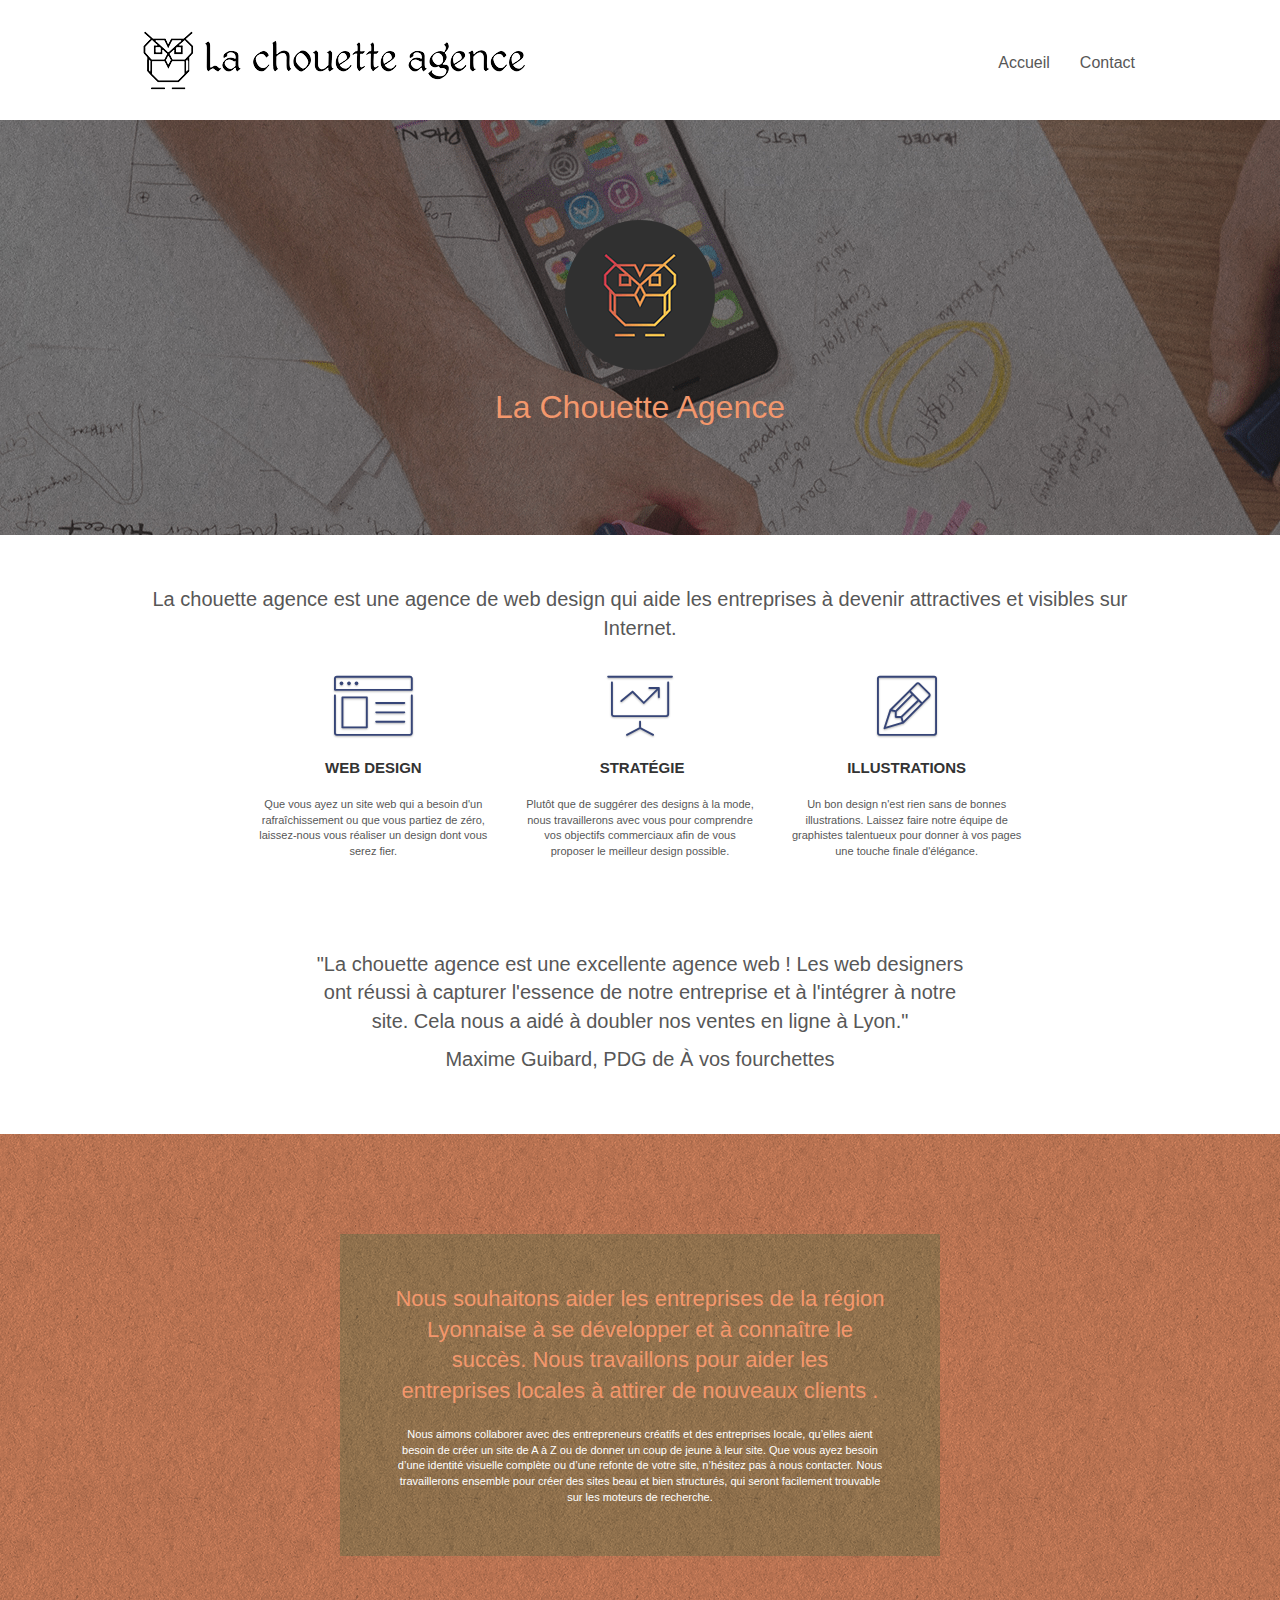
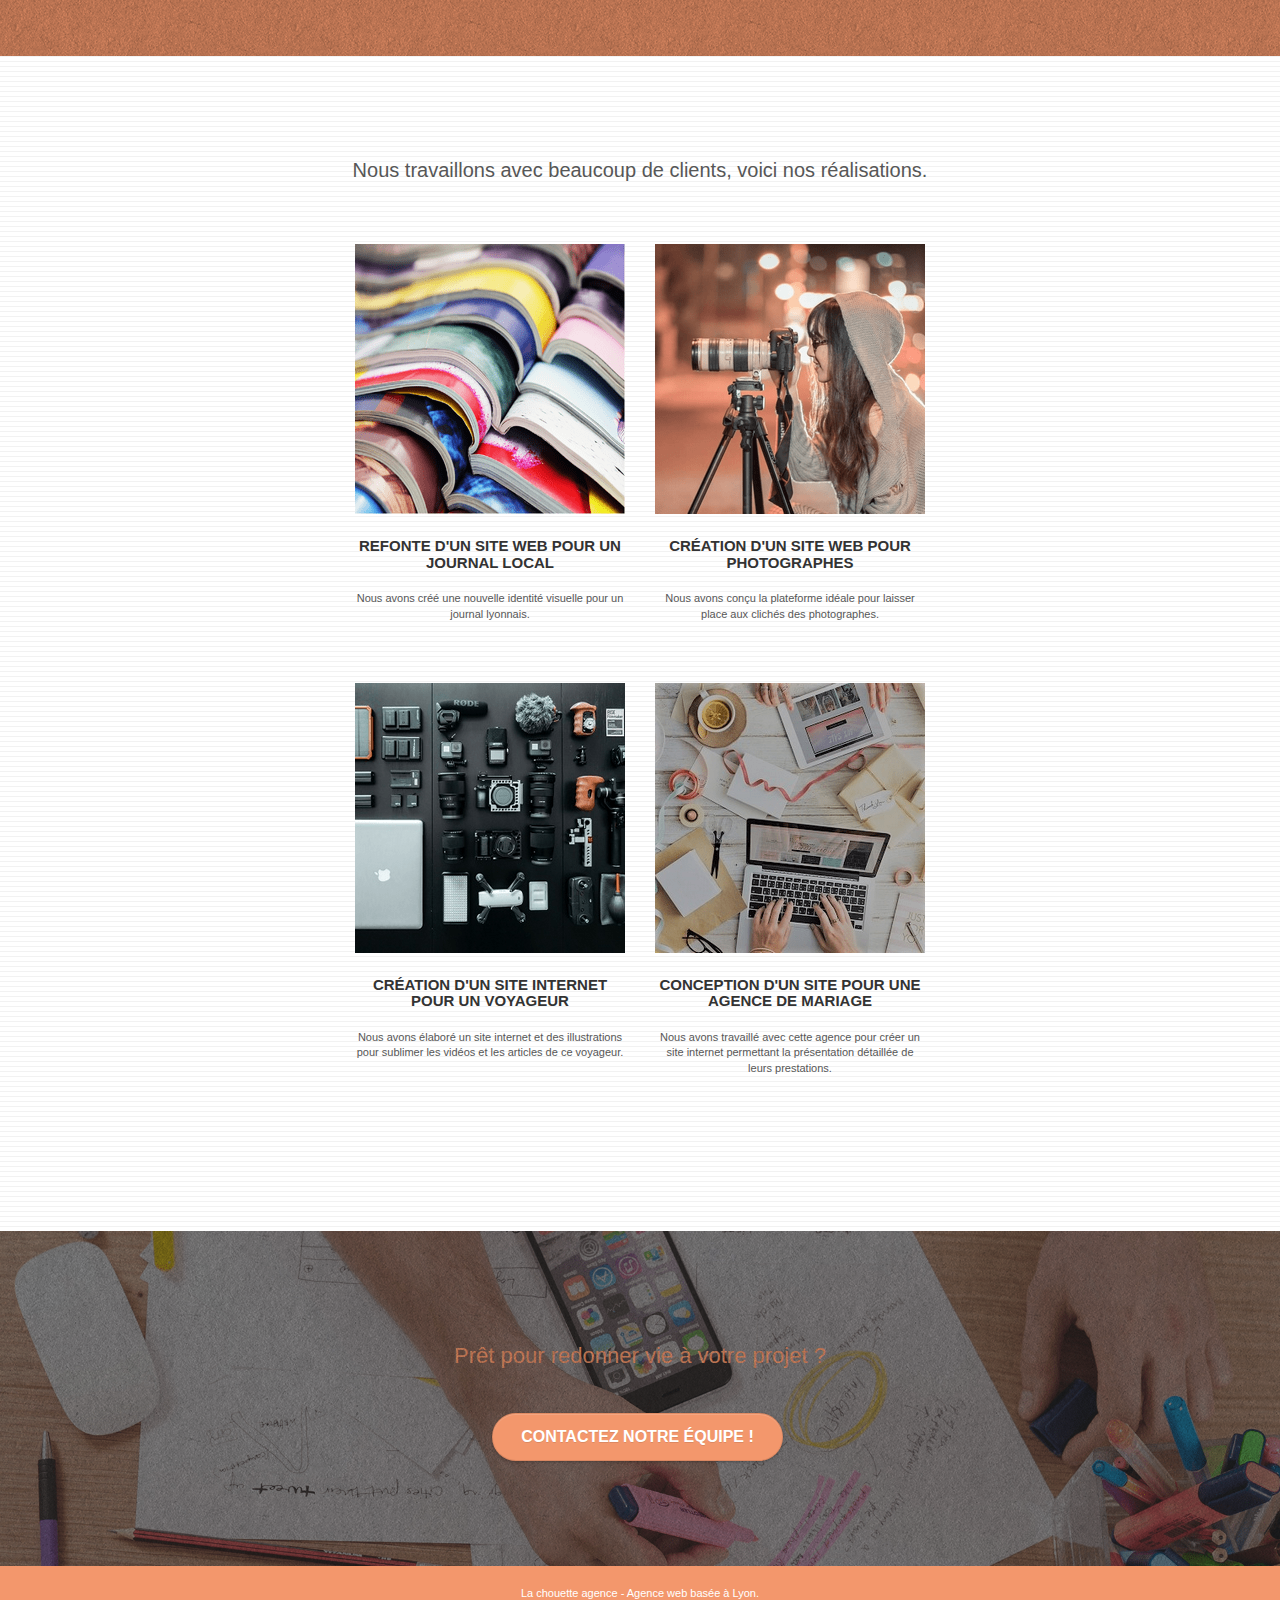
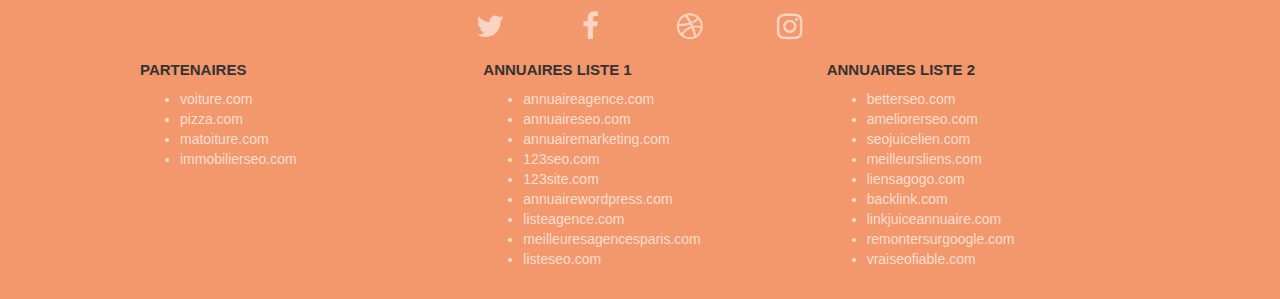
==== index.html @ 373032f4 "modif favicon" ====
<!doctype html><html lang="fr"><head><meta charset="utf-8"><meta name="keywords" content="seo, google, site web, site internet, agence design paris, agence design, agence design,agence design,agence design,agence design,agence design,agence design,agence design,agence design"><meta name="viewport" content="width=device-width, initial-scale=1.0, viewport-fit=cover"><link rel="shortcut icon" type="image/png" href="favicon-min.jpg"><meta name="google-site-verification" content="aA3aK3Xw3B_PxJoOQg15GhnROLpCyKfM3Nz5ZxmJe-w" /><meta name="robots" content="index"/><link rel="stylesheet" type="text/css" href="./css/bootstrap.css"><link rel="stylesheet" type="text/css" href="style.css"><link rel="stylesheet" type="text/css" href="./css/font-awesome.css"><link rel="stylesheet" type="text/css" href="./css/et-line.css"> <script src="./js/jquery-2.1.0.js"></script> <script src="./js/bootstrap.js"></script> <script src="./js/blocs.js"></script> <script src="./js/jquery.touchSwipe.js" defer></script> <script src="./js/gmaps.js"></script> <title>La Chouette Agence - Entreprise de Web Design à Lyon !!</title><meta name="description" content="La chouette agence est une entreprise de web design basée à Lyon qui aide les entreprises à devenir attractives et visibles sur Internet. Contactez-nous vite !!"></head><body><div class="page-container"><header class="bloc bgc-white l-bloc " id="bloc-0"><div class="container bloc-sm"> <nav class="navbar row"><div class="navbar-header"> <a class="navbar-brand" href="index.html"><img src="img/la-chouette-agence-min.png" alt="web design lyon logo agence web meilleure agence"/></a> <button id="nav-toggle" type="button" class="ui-navbar-toggle navbar-toggle" data-toggle="collapse" data-target=".navbar-1"> <span class="sr-only">Toggle navigation</span><span class="icon-bar"></span> </button></div><div class="collapse navbar-collapse navbar-1 special-dropdown-nav"><ul class="site-navigation nav navbar-nav"><li> <a href="index.html">Accueil</a></li><li> <a href="contact.html">Contact</a></li></ul></div> </nav></div> </header><section class="bloc bgc-dark-slate-blue bg-banniere d-bloc bg-t-edge bloc-bg-texture texture-paper b-parallax" id="bloc-1-hero"><div class="container bloc-lg"><div class="row tight-width-whitespace"><div class="col-sm-12"> <img src="img/logo-min.png" class="center-block image-resize-mode" alt="La chouette agence, agence web lyon, création logo lyon"/><h1 class="text-center hero-bloc-text tc-white "> La Chouette Agence</h1></div></div></div> </section><section class="bloc bgc-white l-bloc" id="bloc-2-services"><div class="container bloc-md"><div class="row"><div class="col-sm-12 text-center"><p class="description-text">La chouette agence est une agence de web design qui aide les entreprises à devenir attractives et visibles sur Internet.</p></div></div><div class="row voffset-lg med-width-whitespace"><div class="col-sm-4"><div class="text-center"> <span class="et-icon-browser sm-shadow icon-dark-slate-blue icons icon-lg"></span></div><h3 class="mg-md text-center"> Web design</h3><p class="text-center ">Que vous ayez un site web qui a besoin d'un rafraîchissement ou que vous partiez de zéro, laissez-nous vous réaliser un design dont vous serez fier.</p></div><div class="col-sm-4"><div class="text-center"> <span class="et-icon-presentation sm-shadow icon-dark-slate-blue icons icon-lg"></span></div><h3 class="mg-md text-center"> &nbsp;Stratégie</h3><p class="text-center "> Plutôt que de suggérer des designs à la mode, nous travaillerons avec vous pour comprendre vos objectifs commerciaux afin de vous proposer le meilleur design possible.<br></p></div><div class="col-sm-4"><div class="text-center"> <span class="et-icon-edit sm-shadow icon-dark-slate-blue icons icon-lg"></span></div><h3 class="mg-md text-center"> Illustrations</h3><p class="text-center "> Un bon design n'est rien sans de bonnes illustrations. Laissez faire notre équipe de graphistes talentueux pour donner à vos pages une touche finale d'élégance.</p></div></div> <aside class="row voffset-lg voffset"><div class="col-xs-12 col-md-8 col-md-offset-2 text-center"><p class="description-text">"La chouette agence est une excellente agence web ! Les web designers ont réussi à capturer l'essence de notre entreprise et à l'intégrer à notre site. Cela nous a aidé à doubler nos ventes en ligne à Lyon."</p><p class="description-text">Maxime Guibard, PDG de À vos fourchettes</p></div> </aside></div> </section><article class="bloc tc-white bgc-atomic-tangerine bg-presentation d-bloc bloc-bg-texture texture-paper b-parallax" id="bloc-3-what-i-do"><div class="container bloc-lg"><div class="row tight-width-whitespace black-background"><div class="col-sm-12"><h2 class="mg-md text-center tc-white">Nous souhaitons aider les entreprises de la région Lyonnaise à se développer et à connaître le succès. Nous travaillons pour aider les entreprises locales à attirer de nouveaux clients .<br></h2><p class="text-center white">Nous aimons collaborer avec des entrepreneurs créatifs et des entreprises locale, qu’elles aient besoin de créer un site de A à Z ou de donner un coup de jeune à leur site. Que vous ayez besoin d’une identité visuelle complète ou d’une refonte de votre site, n’hésitez pas à nous contacter. Nous travaillerons ensemble pour créer des sites beau et bien structurés, qui seront facilement trouvable sur les moteurs de recherche.</p></div></div></div> </article><section class="bloc bgc-white bg-lines-h2-bg bg-repeat l-bloc" id="bloc-4-portfolio"><div class="container bloc-lg"><div class="row"><div class="col-sm-12 text-center"><p class="description-text">Nous travaillons avec beaucoup de clients, voici nos réalisations.</p></div></div><div class="row tight-width-whitespace portfolio-row"><div class="col-sm-6"> <a href="#" data-lightbox="img/photo1-min.png" data-gallery-id="gallery-1" data-caption="Refonte d'un site web pour un journal local" data-frame="snapshot-lb"><img src="img/photo1-min.png" alt="paris web design logo agence web meilleure agence et refonte site web journal" class="img-responsive portfolio-thumb" /></a><h3 class="mg-md text-center">Refonte d'un site web pour un journal local</h3><p class="text-center">Nous avons créé une nouvelle identité visuelle pour un journal lyonnais.</p></div><div class="col-sm-6"> <a href="#" data-lightbox="img/photo2-min.png" data-gallery-id="gallery-1" data-caption="Création d'un site web pour photographes" data-frame="snapshot-lb"><img src="img/photo2-min.png" class="img-responsive portfolio-thumb" alt="paris web design logo agence web meilleure agence, Création d'un site web pour photographes" /></a><h3 class="mg-md text-center">Création d'un site web pour photographes</h3><p class="text-center">Nous avons conçu la plateforme idéale pour laisser place aux clichés des photographes.</p></div></div><div class="row tight-width-whitespace portfolio-row"><div class="col-sm-6"> <a href="#" data-lightbox="img/photo3-min.png" data-gallery-id="gallery-1" data-caption="Création d'un site internet pour un voyageur" data-frame="snapshot-lb"><img src="img/photo3-min.png" class="img-responsive portfolio-thumb" alt="paris web design logo agence web meilleure agence, Création d'un site web pour voyageur"/></a><h3 class="mg-md text-center">Création d'un site internet pour un voyageur</h3><p class="text-center">Nous avons élaboré un site internet et des illustrations pour sublimer les vidéos et les articles de ce voyageur.</p></div><div class="col-sm-6"> <a href="#" data-lightbox="img/photo4-min.png" data-gallery-id="gallery-1" data-caption="Conception d'un site pour une agence de mariage" data-frame="snapshot-lb"><img src="img/photo4-min.png" class="img-responsive portfolio-thumb" alt="paris web design logo agence web meilleure agence, Création d'un site web pour agence de mariage" /></a><h3 class="mg-md text-center">Conception d'un site pour une agence de mariage</h3><p class="text-center">Nous avons travaillé avec cette agence pour créer un site internet permettant la présentation détaillée de leurs prestations.</p></div></div></div> </section><section class="bloc bgc-dark-slate-blue bg-banniere d-bloc bloc-bg-texture texture-paper" id="bloc-5-cta"><div class="container bloc-lg"><div class="row"><h2 class="mg-md text-center tc-white">Prêt pour redonner vie à votre projet ?</h2><div class="col-sm-12 text-center"> <a href="contact.html" class="btn btn-atomic-tangerine btn-clean btn-rd btn-lg cta-hero">Contactez notre équipe !</a></div></div></div> </section><footer class="bloc bgc-atomic-tangerine d-bloc" id="bloc-8"><div class="container bloc-sm"><div class="row"><div class="col-sm-12"><p class="text-center white">La chouette agence - Agence web basée à Lyon.</p><div class="row row-no-gutters social"><div class="col-sm-3"><div class="text-center"> <a class="social" href="https://www.twitter.com/"><span class="fa fa-twitter icon-md"></span></a></div></div><div class="col-sm-3"><div class="text-center"> <a class="social" href="https://www.facebook.com/"><span class="fa fa-facebook icon-md"></span></a></div></div><div class="col-sm-3"><div class="text-center"> <a class="social" href="https://dribbble.com/"><span class="fa fa-dribbble icon-md"></span></a></div></div><div class="col-sm-3"><div class="text-center"> <a class="social" href="https://instagram.com/"><span class="fa fa-instagram icon-md"></span></a></div></div></div><div class="row"><div class="col-sm-4"><h3>Partenaires</h3><ul><li>voiture.com</li><li>pizza.com</li><li>matoiture.com</li><li>immobilierseo.com</li></ul></div><div class="col-sm-4"><h3>Annuaires liste 1</h3><ul><li>annuaireagence.com</li><li>annuaireseo.com</li><li>annuairemarketing.com</li><li>123seo.com</li><li>123site.com</li><li>annuairewordpress.com</li><li>listeagence.com</li><li>meilleuresagencesparis.com</li><li>listeseo.com</li></ul></div><div class="col-sm-4"><h3>Annuaires liste 2</h3><ul><li>betterseo.com</li><li>ameliorerseo.com</li><li>seojuicelien.com</li><li>meilleursliens.com</li><li>liensagogo.com</li><li>backlink.com</li><li>linkjuiceannuaire.com</li><li>remontersurgoogle.com</li><li>vraiseofiable.com</li></ul></div></div></div></div></div> </footer></div></body></html>
---- style.css ----
body{margin:0;padding:0;background:#fff;overflow-x:hidden;-webkit-font-smoothing:antialiased;-moz-osx-font-smoothing:grayscale}a,button{transition:all .3s ease-in-out;outline:0!important}.description-text{font-size:2rem}a:hover{text-decoration:none;cursor:pointer}#page-loading-blocs-notifaction{position:fixed;top:0;bottom:0;width:100%;z-index:100000;background:#fff url(img/pageload-spinner.gif) no-repeat center center}.bloc{width:100%;clear:both;background:50% 50% no-repeat;padding:0 50px;-webkit-background-size:cover;-moz-background-size:cover;-o-background-size:cover;background-size:cover;position:relative}.bloc .container{padding-left:0;padding-right:0}.bloc-lg{padding:100px 50px}.bloc-md{padding:50px}.bloc-sm{padding:20px 50px}.bg-b-edge,.bg-bl-edge,.bg-br-edge,.bg-center,.bg-l-edge,.bg-r-edge,.bg-repeat,.bg-t-edge,.bg-tl-edge,.bg-tr-edge{-webkit-background-size:auto!important;-moz-background-size:auto!important;-o-background-size:auto!important;background-size:auto!important}.bg-repeat{background:repeat}.bg-t-edge{background:top no-repeat}.bloc-bg-texture::before{content:"";background-size:2px 2px;position:absolute;top:0;bottom:0;left:0;right:0}.texture-paper::before{background:url(img/texture-paper-min.png);background-size:280px 280px}.b-parallax{background-attachment:fixed}.d-bloc{color:rgba(255,255,255,.7)}.d-bloc button:hover{color:rgba(255,255,255,.9)}.d-bloc .icon-round,.d-bloc .icon-rounded,.d-bloc .icon-semi-rounded-a,.d-bloc .icon-semi-rounded-b,.d-bloc .icon-square{border-color:rgba(255,255,255,.9)}.d-bloc .divider-h span{border-color:rgba(255,255,255,.2)}.d-bloc .a-btn,.d-bloc .navbar a,.d-bloc .navbar-brand,.d-bloc a .icon-lg,.d-bloc a .icon-md,.d-bloc a .icon-sm,.d-bloc a .icon-xl,.d-bloc h1 a,.d-bloc h2 a,.d-bloc h3 a,.d-bloc h4 a,.d-bloc h5 a,.d-bloc h6 a,.d-bloc p a{color:rgba(255,255,255,.6)}.d-bloc .a-btn:hover,.d-bloc .navbar a:hover,.d-bloc .navbar-brand:hover,.d-bloc a:hover .icon-lg,.d-bloc a:hover .icon-md,.d-bloc a:hover .icon-sm,.d-bloc a:hover .icon-xl,.d-bloc h1 a:hover,.d-bloc h2 a:hover,.d-bloc h3 a:hover,.d-bloc h4 a:hover,.d-bloc h5 a:hover,.d-bloc h6 a:hover,.d-bloc p a:hover{color:#fff}.d-bloc .navbar-toggle .icon-bar{background:#fff}.d-bloc .btn-wire,.d-bloc .btn-wire:hover{color:#fff;border-color:#fff}.d-bloc .panel{color:rgba(0,0,0,.5)}.d-bloc .panel button:hover{color:rgba(0,0,0,.7)}.d-bloc .panel icon{border-color:rgba(0,0,0,.7)}.d-bloc .panel .divider-h span{border-color:rgba(0,0,0,.1)}.d-bloc .panel .a-btn{color:rgba(0,0,0,.6)}.d-bloc .panel .a-btn:hover{color:#000}.d-bloc .panel .btn-wire,.d-bloc .panel .btn-wire:hover{color:rgba(0,0,0,.7);border-color:rgba(0,0,0,.3)}.d-bloc .panel,.l-bloc{color:rgba(0,0,0,.5)}.d-bloc .panel button:hover,.l-bloc button:hover{color:rgba(0,0,0,.7)}.l-bloc .icon-round,.l-bloc .icon-rounded,.l-bloc .icon-semi-rounded-a,.l-bloc .icon-semi-rounded-b,.l-bloc .icon-square{border-color:rgba(0,0,0,.7)}.d-bloc .panel .divider-h span,.l-bloc .divider-h span{border-color:rgba(0,0,0,.1)}.d-bloc .panel .a-btn,.l-bloc .a-btn,.l-bloc .navbar a,.l-bloc .navbar-brand,.l-bloc a .icon-lg,.l-bloc a .icon-md,.l-bloc a .icon-sm,.l-bloc a .icon-xl,.l-bloc h1 a,.l-bloc h2 a,.l-bloc h3 a,.l-bloc h4 a,.l-bloc h5 a,.l-bloc h6 a,.l-bloc p a{color:rgba(0,0,0,.6)}.d-bloc .panel .a-btn:hover,.l-bloc .a-btn:hover,.l-bloc .navbar a:hover,.l-bloc .navbar-brand:hover,.l-bloc a:hover .icon-lg,.l-bloc a:hover .icon-md,.l-bloc a:hover .icon-sm,.l-bloc a:hover .icon-xl,.l-bloc h1 a:hover,.l-bloc h2 a:hover,.l-bloc h3 a:hover,.l-bloc h4 a:hover,.l-bloc h5 a:hover,.l-bloc h6 a:hover,.l-bloc p a:hover{color:#000}.l-bloc .navbar-toggle .icon-bar{color:rgba(0,0,0,.6)}.d-bloc .panel .btn-wire,.d-bloc .panel .btn-wire:hover,.l-bloc .btn-wire,.l-bloc .btn-wire:hover{color:rgba(0,0,0,.7);border-color:rgba(0,0,0,.3)}.voffset{margin-top:30px}.voffset-lg{margin-top:80px}.row-no-gutters{margin-right:0;margin-left:0}.row.row-no-gutters>[class*=" col-"],.row.row-no-gutters>[class^=col-]{padding-right:0;padding-left:0}#bloc-1-hero h1{font-size:32px}.navbar{margin-bottom:0;z-index:1}.navbar-brand{height:auto;padding:3px 15px;font-size:25px;font-weight:400;font-weight:600;line-height:44px}.navbar-brand img{max-height:200px;margin:0 5px 0 0;display:inline}.navbar-brand img[src$=svg]{min-width:100px}.nav-center .navbar-brand img{margin:0}.navbar .nav{padding-top:2px;margin-right:-16px;float:right;z-index:1}.nav>li{float:left;margin-top:4px;font-size:16px}.navbar-nav .open .dropdown-menu>li>a{text-align:inherit}.nav>li a:focus,.nav>li a:hover{background:0 0}.navbar-toggle{margin:10px 10px 0 0;border:0}.navbar-toggle:hover{background:0 0!important}.navbar-toggle .icon-bar{background-color:rgba(0,0,0,.5);width:26px}.nav-invert .navbar .nav{float:left}.nav-invert .navbar-brand,.nav-invert .navbar-header{float:right;position:relative;z-index:2}@media (min-width:768px){.site-navigation{position:absolute;top:50%;right:20px;transform:translate(0,-50%);-webkit-transform:translateY(-50%)}.nav>li .dropdown-menu a,.nav>li .dropdown-menu a:hover{color:#484848}.nav-invert .site-navigation{left:0;right:0}.nav-center{text-align:center}.nav-center .navbar-header{width:100%}.nav-center .nav>li,.nav-center .navbar-brand,.nav-center .navbar-header{float:none;display:inline-block}.nav-center .site-navigation{position:relative;width:100%;right:0;margin-right:0;margin-top:20px}.nav-center.mini-nav .navbar-toggle{float:none;margin:10px auto 0}}.nav>li>.dropdown a{background:0 0!important;display:block;padding:14px 15px}nav .caret{margin:0 5px}.dropdown-menu .dropdown-menu{top:-8px;left:100%}.dropdown-menu .dropmenu-flow-right{top:100%;left:0;margin-left:-1px;border-top-left-radius:0;border-top-right-radius:0}.dropdown-menu .dropdown span{border:4px solid #000;border-top-color:transparent;border-right-color:transparent;border-bottom-color:transparent;margin:6px -5px 0 0!important;float:right}.mg-md{margin-top:10px;margin-bottom:20px}.mg-lg{margin-top:10px;margin-bottom:40px}.btn{margin:0 5px 5px 0}.btn.pull-right{margin:0 0 5px 5px}.btn-d,.btn-d:focus,.btn-d:hover{color:#fff;background:rgba(0,0,0,.3)}button{outline:0!important}.btn-rd{border-radius:40px}.btn-clean{border:1px solid rgba(0,0,0,.08);border-bottom-color:rgba(0,0,0,.1);text-shadow:0 1px 0 rgba(0,0,1,.1);box-shadow:0 1px 3px rgba(0,0,1,.25),inset 0 1px 0 0 rgba(255,255,255,.15)}.icon-md{font-size:30px!important}.icon-lg{font-size:60px!important}.sm-shadow{text-shadow:0 1px 2px rgba(0,0,0,.3)}.panel-sq,.panel-sq .panel-footer,.panel-sq .panel-heading{border-radius:0}.panel-rd{border-radius:30px}.panel-rd .panel-heading{border-radius:29px 29px 0 0}.panel-rd .panel-footer{border-radius:0 0 29px 29px}.form-control{border-color:rgba(0,0,0,.1);box-shadow:none}.scrollToTop{width:40px;height:40px;position:fixed;bottom:20px;right:20px;opacity:0;z-index:500;transition:all .3s ease-in-out}.scrollToTop span{margin-top:6px}.showScrollTop{font-size:14px;opacity:1}a[data-lightbox]{position:relative;display:block;text-align:center}a[data-lightbox]:hover::before{content:"+";font-family:HelveticaNeue-Light,"Helvetica Neue Light","Helvetica Neue",Helvetica,Arial;font-size:32px;width:50px;height:50px;margin-left:-25px;border-radius:50%;background:rgba(0,0,0,.6);color:#fff;font-weight:100;z-index:1;position:absolute;top:50%;transform:translateY(-50%);-webkit-transform:translateY(-50%)}a[data-lightbox]:hover img{opacity:.6;-webkit-animation-fill-mode:none;animation-fill-mode:none}#lightbox-modal{display:flex;align-items:center}#lightbox-modal .modal-dialog{width:90%;max-width:900px;margin:0 auto 0}#lightbox-modal .modal-dialog img{max-height:90vh;margin:0 auto}.lightbox-caption{padding:20px;color:#fff;background:rgba(0,0,0,.5);position:absolute;left:15px;right:15px;bottom:5px}.close-lightbox{color:#fff;font-size:30px;position:absolute;top:20px;right:20px;z-index:20;background:rgba(0,0,0,.5);border:none;line-height:30px;padding:0 9px 5px;opacity:.3}.close-lightbox:hover,.next-lightbox:hover,.prev-lightbox:hover{opacity:1;color:#fff}.next-lightbox,.prev-lightbox{font-size:20px;color:rgba(255,255,255,.9);background:rgba(0,0,0,.5);transition:all .2s ease-in-out;position:absolute;top:45%;z-index:1;opacity:.4}.next-lightbox{padding:6px 8px 1px 13px;right:25px}.prev-lightbox{padding:6px 13px 1px 10px;left:25px}.snapshot-lb .modal-body{padding-bottom:45px}.snapshot-lb .lightbox-caption{padding:0;color:rgba(0,0,0,.5);background:0 0}.btn,a,h1,h2,h3,h4,h5,h6,label,p{font-family:helvetica;font-weight:400;color:#575757!important}.container{max-width:1000px}.hero-bloc-text{font-size:38px}.hero-bloc-text-sub{font-size:36px}.statement-bloc-text{line-height:26px;font-style:italic;font-size:20px;text-align:center;font-weight:lighter;max-width:520px;margin:auto auto auto auto}p{font-size:11px}.tight-width-whitespace{max-width:600px;margin:auto auto auto auto}.h1{font-size:20px;font-family:"Open Sans"}.cta-hero{margin-top:22px;color:#fff!important;text-transform:uppercase;padding:12px 28px 12px 28px;font-size:16px;font-weight:700}.social{max-width:400px;margin:auto auto auto auto}h2{font-size:22px;line-height:1.4em}h3{font-size:15px;text-transform:uppercase;font-weight:700;color:#333!important}.med-width-whitespace{max-width:800px;margin:auto auto auto auto;box-shadow:0 0 0 #000}h1{color:#333!important}h4{color:#333!important}.icons{margin-bottom:14px;margin-top:24px}.white{color:#fff!important}.portfolio-thumb{margin-bottom:24px}.portfolio-row{margin-bottom:44px;margin-top:50px}.avatar{box-shadow:0 4px 9px rgba(0,0,0,.3)}.black-background{background-color:rgba(165,147,99,.7);padding:40px 40px 40px 40px}.bold-link{font-weight:900;text-decoration:underline!important}.bgc-white{background-color:#fff}.bgc-dark-slate-blue{background-color:#364577}.bgc-atomic-tangerine{background-color:#f3976c}.tc-white{color:#f3976c!important}.btn-atomic-tangerine{background:#f3976c;color:#fff!important}.btn-atomic-tangerine:hover{background:#c27956!important;color:#fff!important}.ltc-white{color:#fff!important}.ltc-white:hover{color:#ccc!important}.ltc-atomic-tangerine{color:#f3976c!important}.ltc-atomic-tangerine:hover{color:#c27956!important}.icon-dark-slate-blue{color:#364577!important;border-color:#364577!important}.bg-dots-bg{background-image:url(img/dots-bg-min.png)}.bg-lines-h2-bg{background-image:url(img/lines-h2-bg-min.png)}.bg-banniere{background-image:url(img/la-chouette-agence-banniere-min.png)}.bg-presentation{background-image:url(img/image-de-presentation-min.png)}@media (max-width:1024px){.bloc{padding-left:20px;padding-right:20px}.bloc-tile-2.full-width-bloc .container,.bloc-tile-3.full-width-bloc .container,.bloc-tile-4.full-width-bloc .container,.bloc.full-width-bloc{padding-left:0;padding-right:0}}@media (max-width:992px) and (min-width:768px){.navbar .nav{max-width:80%}.nav-center.navbar .nav{max-width:100%}}@media only screen and (min-device-width:768px) and (max-device-width:1024px) and (orientation:landscape){.b-parallax{background-attachment:scroll}}@media only screen and (min-device-width:1024px) and (max-device-width:1366px) and (-webkit-min-device-pixel-ratio:1.5){.b-parallax{background-attachment:scroll}}@media (max-width:991px){.container{width:100%}.b-parallax{background-attachment:scroll}#hero-bloc,.page-container{overflow-x:hidden;position:relative}.bloc{padding-left:constant(safe-area-inset-left);padding-right:constant(safe-area-inset-right)}.bloc-group,.bloc-group .bloc{display:block;width:100%}.bloc-fill-screen .fill-bloc-bottom-edge,.bloc-fill-screen .fill-bloc-top-edge{padding:0 20px;padding-left:constant(safe-area-inset-left);padding-right:constant(safe-area-inset-right)}}@media (max-width:767px){.page-container{overflow-x:hidden;position:relative}#disqus_thread,h1,h2,h3,h4,h5,h6,p{padding-left:10px!important;padding-right:10px!important}.b-parallax{background-attachment:scroll}.navbar .nav{padding-top:0;border-top:1px solid rgba(0,0,0,.2);float:none!important}.navbar.row{margin-left:0;margin-right:0}.site-navigation{position:inherit;transform:none;-webkit-transform:none;-ms-transform:none}.nav>li{margin-top:0;border-bottom:1px solid rgba(0,0,0,.1);background:rgba(0,0,0,.05);text-align:left;padding-left:15px;width:100%}.nav>li:hover{background:rgba(0,0,0,.08)}.dropdown .dropdown a .caret{float:none;margin:5px 0 0 10px!important;border:4px solid #000;border-bottom-color:transparent;border-right-color:transparent;border-left-color:transparent}#hero-bloc .navbar .nav{background:rgba(0,0,0,.8)}#hero-bloc .navbar .nav a{color:rgba(255,255,255,.6)}.hero{padding:50px 0}.hero-nav{left:-1px;right:-1px}.navbar-collapse{padding:0;overflow-x:hidden;-webkit-box-shadow:none;box-shadow:none}.navbar-brand img{max-height:40px;width:auto}.nav-invert .navbar-header{float:none;width:100%}.nav-invert .navbar-toggle{float:left;margin-left:10px}.bloc{padding-left:0;padding-right:0}.bloc-lg,.bloc-xl,.bloc-xxl{padding:40px 0}.bloc-md,.bloc-sm{padding-left:0;padding-right:0}.bloc-fill-screen .fill-bloc-bottom-edge,.bloc-fill-screen .fill-bloc-top-edge,.bloc-tile-2 .container,.bloc-tile-3 .container,.bloc-tile-4 .container{padding-left:0;padding-right:0}.a-block{padding:0 10px}.btn-dwn{display:none}.voffset{margin-top:5px}.voffset-md{margin-top:20px}.voffset-lg{margin-top:30px}form{padding:5px}.close-lightbox{display:inline-block}.blocsapp-device-iphone5{background-size:216px 425px;padding-top:60px;width:216px;height:425px}.blocsapp-device-iphone5 img{width:180px;height:320px}}@media (max-width:400px){.bloc{padding-left:0;padding-right:0}}@media (max-width:767px){.bloc-mob-center-text{text-align:center}}
---- css/et-line.css ----
@font-face{font-family:et-line;src:url(../fonts/et-line.eot);src:url(../fonts/et-line.eot?#iefix) format('embedded-opentype'),url(../fonts/et-line.woff) format('woff'),url(../fonts/et-line.ttf) format('truetype'),url(../fonts/et-line.svg#et-line) format('svg');font-weight:400;font-style:normal}.et-icon-adjustments,.et-icon-alarmclock,.et-icon-anchor,.et-icon-aperture,.et-icon-attachment,.et-icon-bargraph,.et-icon-basket,.et-icon-beaker,.et-icon-bike,.et-icon-book-open,.et-icon-briefcase,.et-icon-browser,.et-icon-calendar,.et-icon-camera,.et-icon-caution,.et-icon-chat,.et-icon-circle-compass,.et-icon-clipboard,.et-icon-clock,.et-icon-cloud,.et-icon-compass,.et-icon-desktop,.et-icon-dial,.et-icon-document,.et-icon-documents,.et-icon-download,.et-icon-dribbble,.et-icon-edit,.et-icon-envelope,.et-icon-expand,.et-icon-facebook,.et-icon-flag,.et-icon-focus,.et-icon-gears,.et-icon-genius,.et-icon-gift,.et-icon-global,.et-icon-globe,.et-icon-googleplus,.et-icon-grid,.et-icon-happy,.et-icon-hazardous,.et-icon-heart,.et-icon-hotairballoon,.et-icon-hourglass,.et-icon-key,.et-icon-laptop,.et-icon-layers,.et-icon-lifesaver,.et-icon-lightbulb,.et-icon-linegraph,.et-icon-linkedin,.et-icon-lock,.et-icon-magnifying-glass,.et-icon-map,.et-icon-map-pin,.et-icon-megaphone,.et-icon-mic,.et-icon-mobile,.et-icon-newspaper,.et-icon-notebook,.et-icon-paintbrush,.et-icon-paperclip,.et-icon-pencil,.et-icon-phone,.et-icon-picture,.et-icon-pictures,.et-icon-piechart,.et-icon-presentation,.et-icon-pricetags,.et-icon-printer,.et-icon-profile-female,.et-icon-profile-male,.et-icon-puzzle,.et-icon-quote,.et-icon-recycle,.et-icon-refresh,.et-icon-ribbon,.et-icon-rss,.et-icon-sad,.et-icon-scissors,.et-icon-scope,.et-icon-search,.et-icon-shield,.et-icon-speedometer,.et-icon-strategy,.et-icon-streetsign,.et-icon-tablet,.et-icon-target,.et-icon-telescope,.et-icon-toolbox,.et-icon-tools,.et-icon-tools-2,.et-icon-trophy,.et-icon-tumblr,.et-icon-twitter,.et-icon-upload,.et-icon-video,.et-icon-wallet,.et-icon-wine{font-family:et-line;speak:none;font-style:normal;font-weight:400;font-variant:normal;text-transform:none;line-height:1;-webkit-font-smoothing:antialiased;-moz-osx-font-smoothing:grayscale;display:inline-block}.et-icon-mobile:before{content:"\e000"}.et-icon-laptop:before{content:"\e001"}.et-icon-desktop:before{content:"\e002"}.et-icon-tablet:before{content:"\e003"}.et-icon-phone:before{content:"\e004"}.et-icon-document:before{content:"\e005"}.et-icon-documents:before{content:"\e006"}.et-icon-search:before{content:"\e007"}.et-icon-clipboard:before{content:"\e008"}.et-icon-newspaper:before{content:"\e009"}.et-icon-notebook:before{content:"\e00a"}.et-icon-book-open:before{content:"\e00b"}.et-icon-browser:before{content:"\e00c"}.et-icon-calendar:before{content:"\e00d"}.et-icon-presentation:before{content:"\e00e"}.et-icon-picture:before{content:"\e00f"}.et-icon-pictures:before{content:"\e010"}.et-icon-video:before{content:"\e011"}.et-icon-camera:before{content:"\e012"}.et-icon-printer:before{content:"\e013"}.et-icon-toolbox:before{content:"\e014"}.et-icon-briefcase:before{content:"\e015"}.et-icon-wallet:before{content:"\e016"}.et-icon-gift:before{content:"\e017"}.et-icon-bargraph:before{content:"\e018"}.et-icon-grid:before{content:"\e019"}.et-icon-expand:before{content:"\e01a"}.et-icon-focus:before{content:"\e01b"}.et-icon-edit:before{content:"\e01c"}.et-icon-adjustments:before{content:"\e01d"}.et-icon-ribbon:before{content:"\e01e"}.et-icon-hourglass:before{content:"\e01f"}.et-icon-lock:before{content:"\e020"}.et-icon-megaphone:before{content:"\e021"}.et-icon-shield:before{content:"\e022"}.et-icon-trophy:before{content:"\e023"}.et-icon-flag:before{content:"\e024"}.et-icon-map:before{content:"\e025"}.et-icon-puzzle:before{content:"\e026"}.et-icon-basket:before{content:"\e027"}.et-icon-envelope:before{content:"\e028"}.et-icon-streetsign:before{content:"\e029"}.et-icon-telescope:before{content:"\e02a"}.et-icon-gears:before{content:"\e02b"}.et-icon-key:before{content:"\e02c"}.et-icon-paperclip:before{content:"\e02d"}.et-icon-attachment:before{content:"\e02e"}.et-icon-pricetags:before{content:"\e02f"}.et-icon-lightbulb:before{content:"\e030"}.et-icon-layers:before{content:"\e031"}.et-icon-pencil:before{content:"\e032"}.et-icon-tools:before{content:"\e033"}.et-icon-tools-2:before{content:"\e034"}.et-icon-scissors:before{content:"\e035"}.et-icon-paintbrush:before{content:"\e036"}.et-icon-magnifying-glass:before{content:"\e037"}.et-icon-circle-compass:before{content:"\e038"}.et-icon-linegraph:before{content:"\e039"}.et-icon-mic:before{content:"\e03a"}.et-icon-strategy:before{content:"\e03b"}.et-icon-beaker:before{content:"\e03c"}.et-icon-caution:before{content:"\e03d"}.et-icon-recycle:before{content:"\e03e"}.et-icon-anchor:before{content:"\e03f"}.et-icon-profile-male:before{content:"\e040"}.et-icon-profile-female:before{content:"\e041"}.et-icon-bike:before{content:"\e042"}.et-icon-wine:before{content:"\e043"}.et-icon-hotairballoon:before{content:"\e044"}.et-icon-globe:before{content:"\e045"}.et-icon-genius:before{content:"\e046"}.et-icon-map-pin:before{content:"\e047"}.et-icon-dial:before{content:"\e048"}.et-icon-chat:before{content:"\e049"}.et-icon-heart:before{content:"\e04a"}.et-icon-cloud:before{content:"\e04b"}.et-icon-upload:before{content:"\e04c"}.et-icon-download:before{content:"\e04d"}.et-icon-target:before{content:"\e04e"}.et-icon-hazardous:before{content:"\e04f"}.et-icon-piechart:before{content:"\e050"}.et-icon-speedometer:before{content:"\e051"}.et-icon-global:before{content:"\e052"}.et-icon-compass:before{content:"\e053"}.et-icon-lifesaver:before{content:"\e054"}.et-icon-clock:before{content:"\e055"}.et-icon-aperture:before{content:"\e056"}.et-icon-quote:before{content:"\e057"}.et-icon-scope:before{content:"\e058"}.et-icon-alarmclock:before{content:"\e059"}.et-icon-refresh:before{content:"\e05a"}.et-icon-happy:before{content:"\e05b"}.et-icon-sad:before{content:"\e05c"}.et-icon-facebook:before{content:"\e05d"}.et-icon-twitter:before{content:"\e05e"}.et-icon-googleplus:before{content:"\e05f"}.et-icon-rss:before{content:"\e060"}.et-icon-tumblr:before{content:"\e061"}.et-icon-linkedin:before{content:"\e062"}.et-icon-dribbble:before{content:"\e063"}
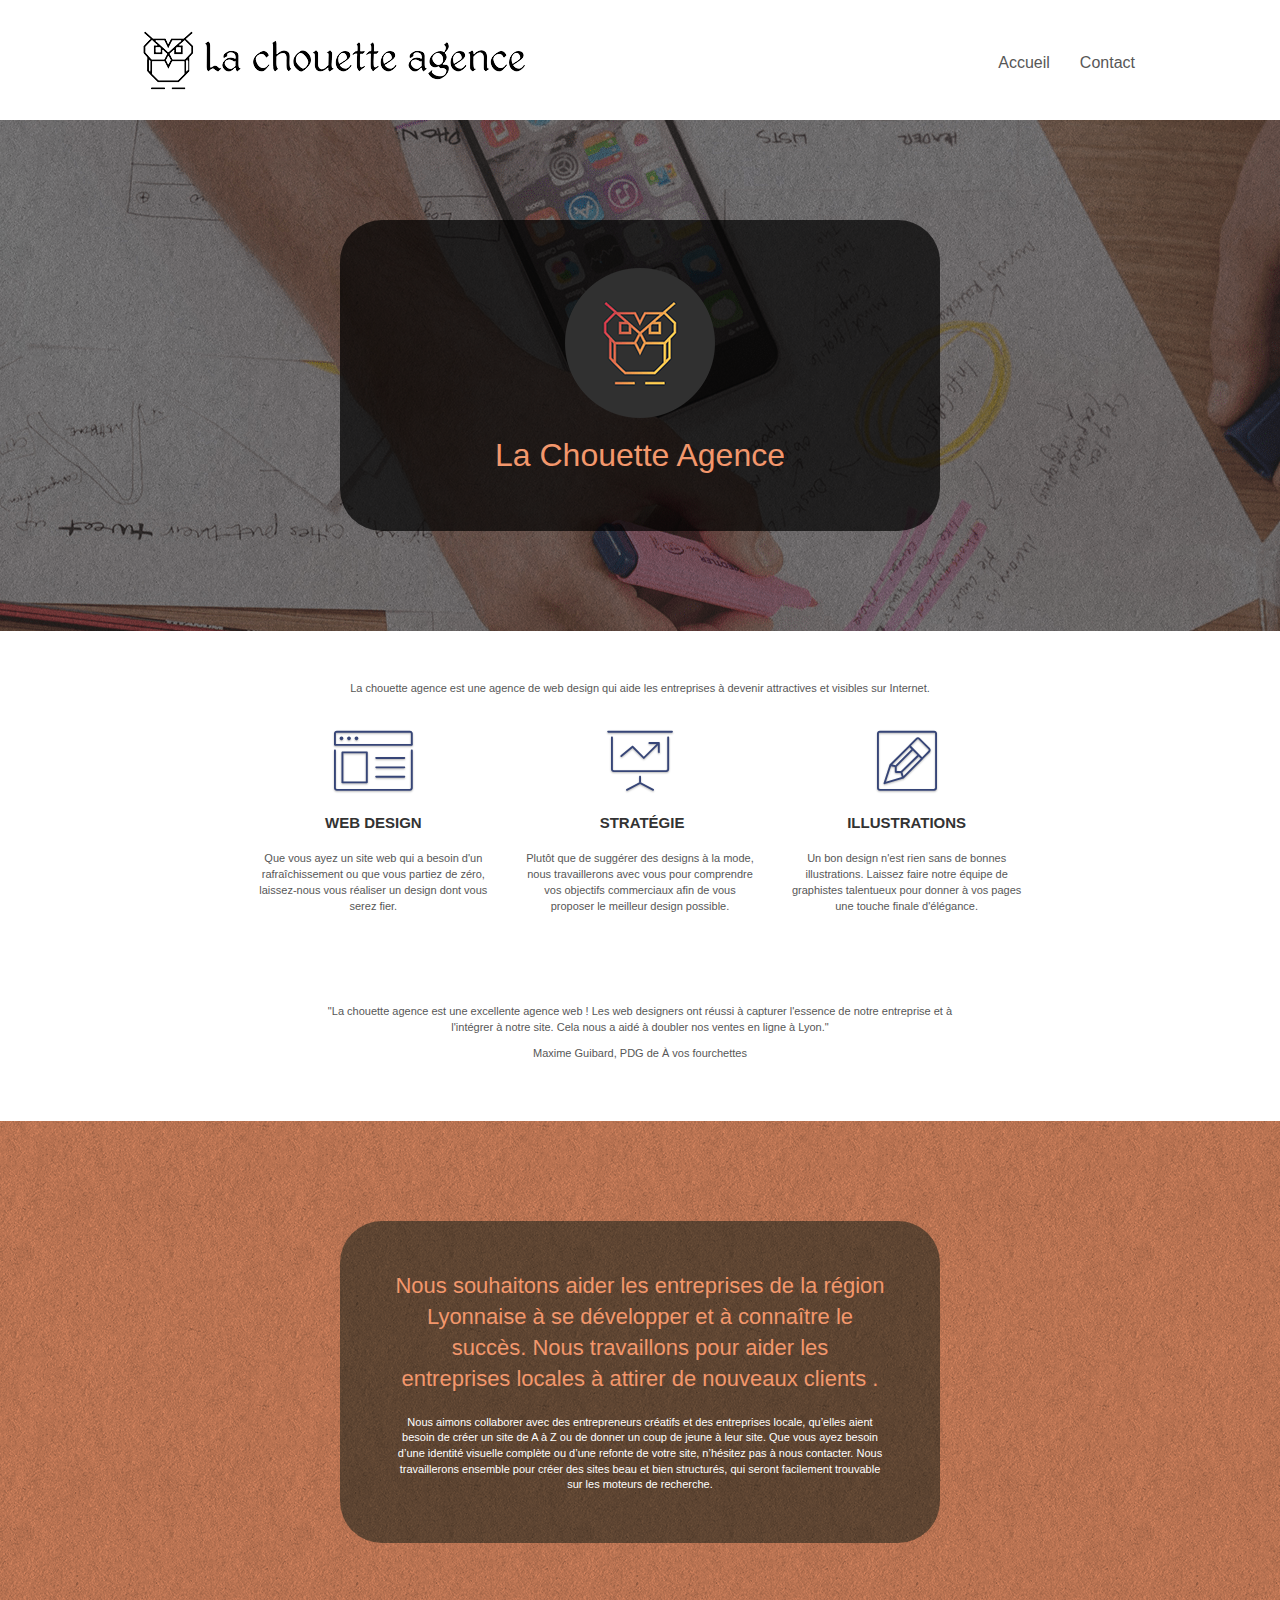
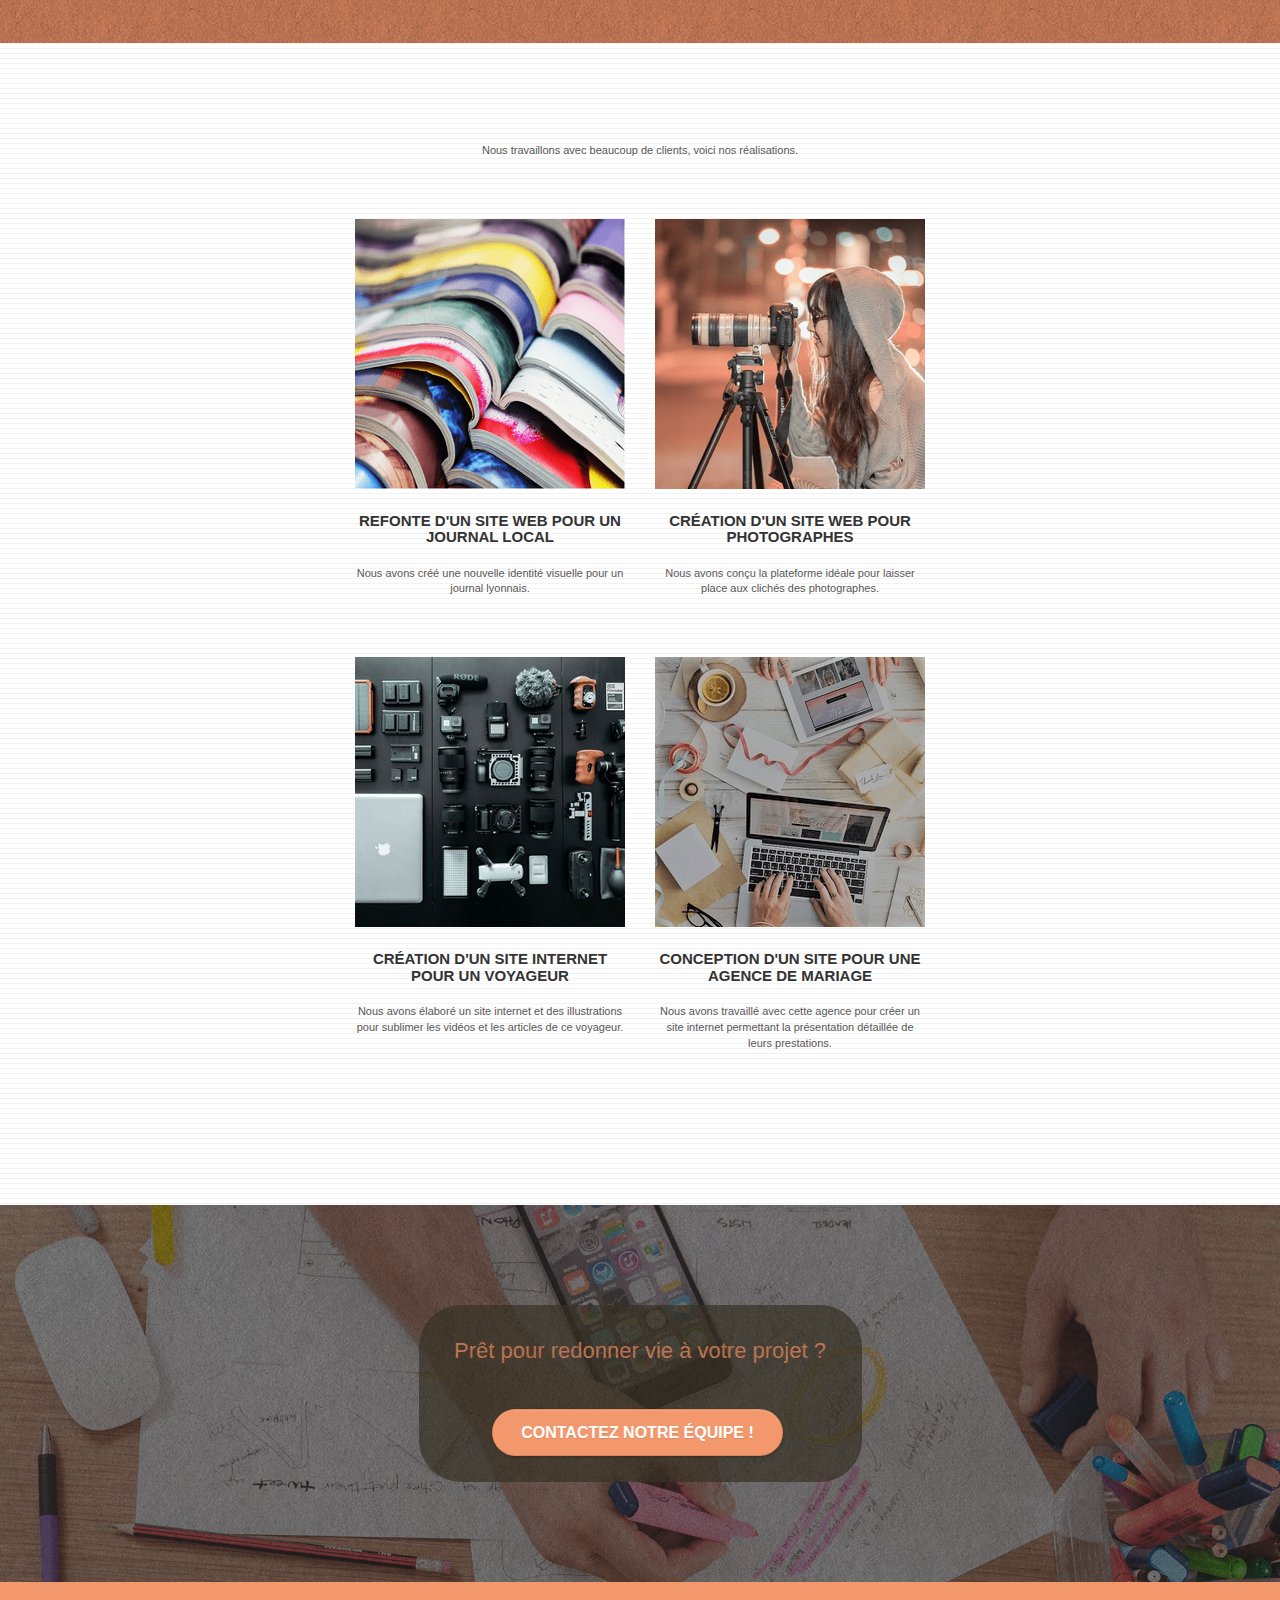
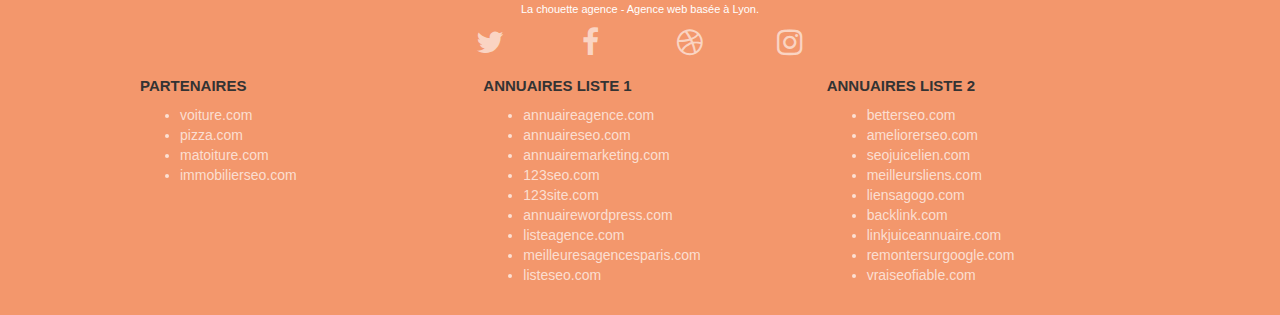
==== commit f881f755: "css différé" ====
--- a/index.html
+++ b/index.html
@@ -1 +1,270 @@
-<!doctype html><html lang="fr"><head><meta charset="utf-8"><meta name="keywords" content="seo, google, site web, site internet, agence design paris, agence design, agence design,agence design,agence design,agence design,agence design,agence design,agence design,agence design"><meta name="viewport" content="width=device-width, initial-scale=1.0, viewport-fit=cover"><link rel="shortcut icon" type="image/png" href="favicon-min.jpg"><meta name="google-site-verification" content="aA3aK3Xw3B_PxJoOQg15GhnROLpCyKfM3Nz5ZxmJe-w" /><meta name="robots" content="index"/><link rel="stylesheet" type="text/css" href="./css/bootstrap.css"><link rel="stylesheet" type="text/css" href="style.css"><link rel="stylesheet" type="text/css" href="./css/font-awesome.css"><link rel="stylesheet" type="text/css" href="./css/et-line.css"> <script src="./js/jquery-2.1.0.js"></script> <script src="./js/bootstrap.js"></script> <script src="./js/blocs.js"></script> <script src="./js/jquery.touchSwipe.js" defer></script> <script src="./js/gmaps.js"></script> <title>La Chouette Agence - Entreprise de Web Design à Lyon !!</title><meta name="description" content="La chouette agence est une entreprise de web design basée à Lyon qui aide les entreprises à devenir attractives et visibles sur Internet. Contactez-nous vite !!"></head><body><div class="page-container"><header class="bloc bgc-white l-bloc " id="bloc-0"><div class="container bloc-sm"> <nav class="navbar row"><div class="navbar-header"> <a class="navbar-brand" href="index.html"><img src="img/la-chouette-agence-min.png" alt="web design lyon logo agence web meilleure agence"/></a> <button id="nav-toggle" type="button" class="ui-navbar-toggle navbar-toggle" data-toggle="collapse" data-target=".navbar-1"> <span class="sr-only">Toggle navigation</span><span class="icon-bar"></span> </button></div><div class="collapse navbar-collapse navbar-1 special-dropdown-nav"><ul class="site-navigation nav navbar-nav"><li> <a href="index.html">Accueil</a></li><li> <a href="contact.html">Contact</a></li></ul></div> </nav></div> </header><section class="bloc bgc-dark-slate-blue bg-banniere d-bloc bg-t-edge bloc-bg-texture texture-paper b-parallax" id="bloc-1-hero"><div class="container bloc-lg"><div class="row tight-width-whitespace"><div class="col-sm-12"> <img src="img/logo-min.png" class="center-block image-resize-mode" alt="La chouette agence, agence web lyon, création logo lyon"/><h1 class="text-center hero-bloc-text tc-white "> La Chouette Agence</h1></div></div></div> </section><section class="bloc bgc-white l-bloc" id="bloc-2-services"><div class="container bloc-md"><div class="row"><div class="col-sm-12 text-center"><p class="description-text">La chouette agence est une agence de web design qui aide les entreprises à devenir attractives et visibles sur Internet.</p></div></div><div class="row voffset-lg med-width-whitespace"><div class="col-sm-4"><div class="text-center"> <span class="et-icon-browser sm-shadow icon-dark-slate-blue icons icon-lg"></span></div><h3 class="mg-md text-center"> Web design</h3><p class="text-center ">Que vous ayez un site web qui a besoin d'un rafraîchissement ou que vous partiez de zéro, laissez-nous vous réaliser un design dont vous serez fier.</p></div><div class="col-sm-4"><div class="text-center"> <span class="et-icon-presentation sm-shadow icon-dark-slate-blue icons icon-lg"></span></div><h3 class="mg-md text-center"> &nbsp;Stratégie</h3><p class="text-center "> Plutôt que de suggérer des designs à la mode, nous travaillerons avec vous pour comprendre vos objectifs commerciaux afin de vous proposer le meilleur design possible.<br></p></div><div class="col-sm-4"><div class="text-center"> <span class="et-icon-edit sm-shadow icon-dark-slate-blue icons icon-lg"></span></div><h3 class="mg-md text-center"> Illustrations</h3><p class="text-center "> Un bon design n'est rien sans de bonnes illustrations. Laissez faire notre équipe de graphistes talentueux pour donner à vos pages une touche finale d'élégance.</p></div></div> <aside class="row voffset-lg voffset"><div class="col-xs-12 col-md-8 col-md-offset-2 text-center"><p class="description-text">"La chouette agence est une excellente agence web ! Les web designers ont réussi à capturer l'essence de notre entreprise et à l'intégrer à notre site. Cela nous a aidé à doubler nos ventes en ligne à Lyon."</p><p class="description-text">Maxime Guibard, PDG de À vos fourchettes</p></div> </aside></div> </section><article class="bloc tc-white bgc-atomic-tangerine bg-presentation d-bloc bloc-bg-texture texture-paper b-parallax" id="bloc-3-what-i-do"><div class="container bloc-lg"><div class="row tight-width-whitespace black-background"><div class="col-sm-12"><h2 class="mg-md text-center tc-white">Nous souhaitons aider les entreprises de la région Lyonnaise à se développer et à connaître le succès. Nous travaillons pour aider les entreprises locales à attirer de nouveaux clients .<br></h2><p class="text-center white">Nous aimons collaborer avec des entrepreneurs créatifs et des entreprises locale, qu’elles aient besoin de créer un site de A à Z ou de donner un coup de jeune à leur site. Que vous ayez besoin d’une identité visuelle complète ou d’une refonte de votre site, n’hésitez pas à nous contacter. Nous travaillerons ensemble pour créer des sites beau et bien structurés, qui seront facilement trouvable sur les moteurs de recherche.</p></div></div></div> </article><section class="bloc bgc-white bg-lines-h2-bg bg-repeat l-bloc" id="bloc-4-portfolio"><div class="container bloc-lg"><div class="row"><div class="col-sm-12 text-center"><p class="description-text">Nous travaillons avec beaucoup de clients, voici nos réalisations.</p></div></div><div class="row tight-width-whitespace portfolio-row"><div class="col-sm-6"> <a href="#" data-lightbox="img/photo1-min.png" data-gallery-id="gallery-1" data-caption="Refonte d'un site web pour un journal local" data-frame="snapshot-lb"><img src="img/photo1-min.png" alt="paris web design logo agence web meilleure agence et refonte site web journal" class="img-responsive portfolio-thumb" /></a><h3 class="mg-md text-center">Refonte d'un site web pour un journal local</h3><p class="text-center">Nous avons créé une nouvelle identité visuelle pour un journal lyonnais.</p></div><div class="col-sm-6"> <a href="#" data-lightbox="img/photo2-min.png" data-gallery-id="gallery-1" data-caption="Création d'un site web pour photographes" data-frame="snapshot-lb"><img src="img/photo2-min.png" class="img-responsive portfolio-thumb" alt="paris web design logo agence web meilleure agence, Création d'un site web pour photographes" /></a><h3 class="mg-md text-center">Création d'un site web pour photographes</h3><p class="text-center">Nous avons conçu la plateforme idéale pour laisser place aux clichés des photographes.</p></div></div><div class="row tight-width-whitespace portfolio-row"><div class="col-sm-6"> <a href="#" data-lightbox="img/photo3-min.png" data-gallery-id="gallery-1" data-caption="Création d'un site internet pour un voyageur" data-frame="snapshot-lb"><img src="img/photo3-min.png" class="img-responsive portfolio-thumb" alt="paris web design logo agence web meilleure agence, Création d'un site web pour voyageur"/></a><h3 class="mg-md text-center">Création d'un site internet pour un voyageur</h3><p class="text-center">Nous avons élaboré un site internet et des illustrations pour sublimer les vidéos et les articles de ce voyageur.</p></div><div class="col-sm-6"> <a href="#" data-lightbox="img/photo4-min.png" data-gallery-id="gallery-1" data-caption="Conception d'un site pour une agence de mariage" data-frame="snapshot-lb"><img src="img/photo4-min.png" class="img-responsive portfolio-thumb" alt="paris web design logo agence web meilleure agence, Création d'un site web pour agence de mariage" /></a><h3 class="mg-md text-center">Conception d'un site pour une agence de mariage</h3><p class="text-center">Nous avons travaillé avec cette agence pour créer un site internet permettant la présentation détaillée de leurs prestations.</p></div></div></div> </section><section class="bloc bgc-dark-slate-blue bg-banniere d-bloc bloc-bg-texture texture-paper" id="bloc-5-cta"><div class="container bloc-lg"><div class="row"><h2 class="mg-md text-center tc-white">Prêt pour redonner vie à votre projet ?</h2><div class="col-sm-12 text-center"> <a href="contact.html" class="btn btn-atomic-tangerine btn-clean btn-rd btn-lg cta-hero">Contactez notre équipe !</a></div></div></div> </section><footer class="bloc bgc-atomic-tangerine d-bloc" id="bloc-8"><div class="container bloc-sm"><div class="row"><div class="col-sm-12"><p class="text-center white">La chouette agence - Agence web basée à Lyon.</p><div class="row row-no-gutters social"><div class="col-sm-3"><div class="text-center"> <a class="social" href="https://www.twitter.com/"><span class="fa fa-twitter icon-md"></span></a></div></div><div class="col-sm-3"><div class="text-center"> <a class="social" href="https://www.facebook.com/"><span class="fa fa-facebook icon-md"></span></a></div></div><div class="col-sm-3"><div class="text-center"> <a class="social" href="https://dribbble.com/"><span class="fa fa-dribbble icon-md"></span></a></div></div><div class="col-sm-3"><div class="text-center"> <a class="social" href="https://instagram.com/"><span class="fa fa-instagram icon-md"></span></a></div></div></div><div class="row"><div class="col-sm-4"><h3>Partenaires</h3><ul><li>voiture.com</li><li>pizza.com</li><li>matoiture.com</li><li>immobilierseo.com</li></ul></div><div class="col-sm-4"><h3>Annuaires liste 1</h3><ul><li>annuaireagence.com</li><li>annuaireseo.com</li><li>annuairemarketing.com</li><li>123seo.com</li><li>123site.com</li><li>annuairewordpress.com</li><li>listeagence.com</li><li>meilleuresagencesparis.com</li><li>listeseo.com</li></ul></div><div class="col-sm-4"><h3>Annuaires liste 2</h3><ul><li>betterseo.com</li><li>ameliorerseo.com</li><li>seojuicelien.com</li><li>meilleursliens.com</li><li>liensagogo.com</li><li>backlink.com</li><li>linkjuiceannuaire.com</li><li>remontersurgoogle.com</li><li>vraiseofiable.com</li></ul></div></div></div></div></div> </footer></div></body></html>+<!doctype html>
+<html lang="fr">
+<head>
+    <meta charset="utf-8">
+    <meta name="keywords" content="seo, google, site web, site internet, agence design paris, agence design, agence design,agence design,agence design,agence design,agence design,agence design,agence design,agence design">
+    <meta name="viewport" content="width=device-width, initial-scale=1.0, viewport-fit=cover">
+	<link rel="shortcut icon" type="image/png" href="favicon.jpg">
+	<meta name="google-site-verification" content="aA3aK3Xw3B_PxJoOQg15GhnROLpCyKfM3Nz5ZxmJe-w" />
+	<meta name="robots" content="index"/>
+    <link rel="preload" as="style" onload="this.onload=null;this.rel='stylesheet'" href="./css/bootstrap.css">
+    <noscript>
+        <link rel="stylesheet" href="./css/bootstrap.css">
+    </noscript>
+    <link rel="stylesheet" type="text/css" href="./css/bootstrapcritique.css">
+    <link rel="preload" as="style" onload="this.onload=null;this.rel='stylesheet'" href="style.css">
+    <noscript>
+        <link rel="stylesheet" href="style.css">
+    </noscript>
+    <link rel="stylesheet" type="text/css" href="style-critique.css">
+    <link rel="stylesheet" type="text/css" href="./font-awesome-critique.css">
+    <link rel="preload" as="style" onload="this.onload=null;this.rel='stylesheet'" href="./css/font-awesome.css">
+    <noscript>
+        <link rel="stylesheet" href="./css/font-awesome.css">
+    </noscript>
+    <link rel="stylesheet" type="text/css" href="./css/et-line-critique.css">
+    <link rel="preload" as="style" onload="this.onload=null;this.rel='stylesheet'" href="./css/et-line.css">
+    <noscript>
+        <link rel="stylesheet" href="./css/et-line.css">
+    </noscript>
+	<script src="./js/jquery-2.1.0.js" async></script>
+	<script src="./js/bootstrap.js" async></script>
+	<script src="./js/blocs.js" async></script>
+	<script src="./js/jquery.touchSwipe.js" async></script>
+	<script src="./js/gmaps.js" async></script>
+	<title>La Chouette Agence - Entreprise de Web Design à Lyon !!</title>
+	<meta name="description" content="La chouette agence est une entreprise de web design basée à Lyon qui aide les entreprises à devenir attractives et visibles sur Internet. Contactez-nous vite !!">
+
+    
+<!-- Analytics -->
+ 
+<!-- Analytics END -->
+    
+</head>
+<body>
+<!-- Principal conteneur -->
+<div class="page-container">
+<!-- bloc-0 -->
+<header class="bloc bgc-white l-bloc " id="bloc-0">
+	<div class="container bloc-sm">
+		<nav class="navbar row">
+			<div class="navbar-header">
+				<a class="navbar-brand" href="index.html"><img src="img/la-chouette-agence-min.png" alt="web design lyon logo agence web meilleure agence"/></a>
+				<button id="nav-toggle" type="button" class="ui-navbar-toggle navbar-toggle" data-toggle="collapse" data-target=".navbar-1">
+					<span class="sr-only">Toggle navigation</span><span class="icon-bar"></span>
+				</button>
+			</div>
+			<div class="collapse navbar-collapse navbar-1 special-dropdown-nav">
+				<ul class="site-navigation nav navbar-nav">
+					<li>
+						<a href="index.html">Accueil</a>
+					</li>
+					<li>
+						<a href="contact.html">Contact</a>
+					</li>
+				</ul>
+			</div>
+		</nav>
+	</div>
+</header>
+<!-- bloc-0 END -->
+<!-- bloc-1-presentation -->
+<section class="bloc bgc-dark-slate-blue bg-banniere d-bloc bg-t-edge bloc-bg-texture texture-paper b-parallax" id="bloc-1-hero">
+	<div class="container bloc-lg">
+		<div class="row tight-width-whitespace">
+			<div class="col-sm-12 contraste1">
+				<img src="img/logo-min.png" class="center-block image-resize-mode" alt="La chouette agence, agence web lyon, création logo lyon"/>
+				<h1 class="text-center hero-bloc-text tc-white ">
+					La Chouette Agence
+				</h1>
+			</div>
+		</div>
+	</div>
+</section>
+<!-- bloc-1-presentation END -->
+<!-- bloc-2-services -->
+<section class="bloc bgc-white l-bloc" id="bloc-2-services">
+	<div class="container bloc-md">
+		<div class="row">
+			<div class="col-sm-12 text-center">
+				<p>La chouette agence est une agence de web design qui aide les entreprises à devenir attractives et visibles sur Internet.</p>
+			</div>
+		</div>
+		<div class="row voffset-lg med-width-whitespace">
+			<div class="col-sm-4">
+				<div class="text-center">
+					<span class="et-icon-browser sm-shadow icon-dark-slate-blue icons icon-lg"></span>
+				</div>
+				<h3 class="mg-md text-center"> Web design</h3>
+				<p class="text-center ">Que vous ayez un site web qui a besoin d'un rafraîchissement ou que vous partiez de zéro, laissez-nous vous réaliser un design dont vous serez fier.</p>
+			</div>
+			<div class="col-sm-4">
+				<div class="text-center">
+					<span class="et-icon-presentation sm-shadow icon-dark-slate-blue icons icon-lg"></span>
+				</div>
+				<h3 class="mg-md text-center">
+					&nbsp;Stratégie
+				</h3>
+				<p class="text-center ">
+					Plutôt que de suggérer des designs à la mode, nous travaillerons avec vous pour comprendre vos objectifs commerciaux afin de vous proposer le meilleur design possible.<br>
+				</p>
+			</div>
+			<div class="col-sm-4">
+				<div class="text-center">
+					<span class="et-icon-edit sm-shadow icon-dark-slate-blue icons icon-lg"></span>
+				</div>
+				<h3 class="mg-md text-center">
+					Illustrations
+				</h3>
+				<p class="text-center ">
+					Un bon design n'est rien sans de bonnes illustrations. Laissez faire notre équipe de graphistes talentueux pour donner à vos pages une touche finale d'élégance.
+				</p>
+			</div>
+		</div>
+		<aside class="row voffset-lg voffset">
+			<div class="col-xs-12 col-md-8 col-md-offset-2 text-center">
+				<p>"La chouette agence est une excellente agence web ! Les web designers ont réussi à capturer l'essence de notre entreprise et à l'intégrer à notre site. Cela nous a aidé à doubler nos ventes en ligne à Lyon."</p>
+				<p>Maxime Guibard, PDG de À vos fourchettes</p>
+			</div>
+		</aside>
+	</div>
+</section>
+<!-- bloc-2-services END -->
+<!-- bloc-3-what-i-do -->
+<article class="bloc tc-white bgc-atomic-tangerine bg-presentation d-bloc bloc-bg-texture texture-paper b-parallax" id="bloc-3-what-i-do">
+	<div class="container bloc-lg">
+		<div class="row tight-width-whitespace black-background">
+			<div class="col-sm-12">
+				<h2 class="mg-md text-center tc-white">Nous souhaitons aider les entreprises de la région Lyonnaise à se développer et à connaître le succès. Nous travaillons pour aider les entreprises locales à attirer de nouveaux clients .<br></h2>
+				<p class="text-center white">Nous aimons collaborer avec des entrepreneurs créatifs et des entreprises locale, qu’elles aient besoin de créer un site de A à Z ou de donner un coup de jeune à leur site. Que vous ayez besoin d’une identité visuelle complète ou d’une refonte de votre site, n’hésitez pas à nous contacter. Nous travaillerons ensemble pour créer des sites beau et bien structurés, qui seront facilement trouvable sur les moteurs de recherche.</p>
+			</div>
+		</div>
+	</div>
+</article>
+<!-- bloc-3-what-i-do END -->
+<!-- bloc-4-portfolio -->
+<section class="bloc bgc-white bg-lines-h2-bg bg-repeat l-bloc" id="bloc-4-portfolio">
+	<div class="container bloc-lg">
+		<div class="row">
+			<div class="col-sm-12 text-center">
+				<p>Nous travaillons avec beaucoup de clients, voici nos réalisations.</p>
+			</div>
+		</div>
+		<div class="row tight-width-whitespace portfolio-row">
+			<div class="col-sm-6">
+				<a href="#" data-lightbox="img/photo1-min.png" data-gallery-id="gallery-1" data-caption="Refonte d'un site web pour un journal local" data-frame="snapshot-lb"><img src="img/photo1-min.png" alt="paris web design logo agence web meilleure agence et refonte site web journal" class="img-responsive portfolio-thumb" /></a>
+				<h3 class="mg-md text-center">Refonte d'un site web pour un journal local</h3>
+				<p class="text-center">Nous avons créé une nouvelle identité visuelle pour un journal lyonnais.</p>
+			</div>
+			<div class="col-sm-6">
+				<a href="#" data-lightbox="img/photo2-min.png" data-gallery-id="gallery-1" data-caption="Création d'un site web pour photographes" data-frame="snapshot-lb"><img src="img/photo2-min.png" class="img-responsive portfolio-thumb" alt="paris web design logo agence web meilleure agence, Création d'un site web pour photographes" /></a>
+				<h3 class="mg-md text-center">Création d'un site web pour photographes</h3>
+				<p class="text-center">Nous avons conçu la plateforme idéale pour laisser place aux clichés des photographes.</p>
+			</div>
+		</div>
+		<div class="row tight-width-whitespace portfolio-row">
+			<div class="col-sm-6">
+				<a href="#" data-lightbox="img/photo3-min.png" data-gallery-id="gallery-1" data-caption="Création d'un site internet pour un voyageur" data-frame="snapshot-lb"><img src="img/photo3-min.png" class="img-responsive portfolio-thumb" alt="paris web design logo agence web meilleure agence, Création d'un site web pour voyageur"/></a>
+				<h3 class="mg-md text-center">Création d'un site internet pour un voyageur</h3>
+				<p class="text-center">Nous avons élaboré un site internet et des illustrations pour sublimer les vidéos et les articles de ce voyageur.</p>
+			</div>
+			<div class="col-sm-6">
+				<a href="#" data-lightbox="img/photo4-min.png" data-gallery-id="gallery-1" data-caption="Conception d'un site pour une agence de mariage" data-frame="snapshot-lb"><img src="img/photo4-min.png" class="img-responsive portfolio-thumb" alt="paris web design logo agence web meilleure agence, Création d'un site web pour agence de mariage" /></a>
+				<h3 class="mg-md text-center">Conception d'un site pour une agence de mariage</h3>
+				<p class="text-center">Nous avons travaillé avec cette agence pour créer un site internet permettant la présentation détaillée de leurs prestations.</p>
+			</div>
+		</div>
+	</div>
+</section>
+<!-- bloc-4-portfolio END -->
+<!-- bloc-5-cta -->
+<section class="bloc bgc-dark-slate-blue bg-banniere d-bloc bloc-bg-texture texture-paper" id="bloc-5-cta">
+	<div class="container bloc-lg contraste3">
+		<div class="row contraste2">
+			<h2 class="mg-md text-center tc-white">Prêt pour redonner vie à votre projet ?</h2>
+			<div class="col-sm-12 text-center">
+				<a href="contact.html" class="btn btn-atomic-tangerine btn-clean btn-rd btn-lg cta-hero">Contactez notre équipe !</a>
+			</div>
+		</div>
+	</div>
+</section>
+<!-- bloc-5-cta END -->
+<!-- Footer - bloc-8 -->
+<footer class="bloc bgc-atomic-tangerine d-bloc" id="bloc-8">
+	<div class="container bloc-sm">
+		<div class="row">
+			<div class="col-sm-12">
+				<p class="text-center white">La chouette agence - Agence web basée à Lyon.</p>
+				<div class="row row-no-gutters social">
+					<div class="col-sm-3">
+						<div class="text-center">
+							<a class="social" href="https://www.twitter.com/"><span class="fa fa-twitter icon-md"></span></a>
+						</div>
+					</div>
+					<div class="col-sm-3">
+						<div class="text-center">
+							<a class="social" href="https://www.facebook.com/"><span class="fa fa-facebook icon-md"></span></a>
+						</div>
+					</div>
+					<div class="col-sm-3">
+						<div class="text-center">
+							<a class="social" href="https://dribbble.com/"><span class="fa fa-dribbble icon-md"></span></a>
+						</div>
+					</div>
+					<div class="col-sm-3">
+						<div class="text-center">
+							<a class="social" href="https://instagram.com/"><span class="fa fa-instagram icon-md"></span></a>
+						</div>
+					</div>
+				</div>
+				<div class="row">
+					<div class="col-sm-4">
+						<h3>Partenaires</h3>
+						<ul>
+							<li>voiture.com</li>
+							<li>pizza.com</li>
+							<li>matoiture.com</li>
+							<li>immobilierseo.com</li>
+						</ul>		
+					</div>
+					<div class="col-sm-4">
+						<h3>Annuaires liste 1</h3>
+						<ul>
+							<li>annuaireagence.com</li>
+							<li>annuaireseo.com</li>
+							<li>annuairemarketing.com</li>
+							<li>123seo.com</li>
+							<li>123site.com</li>
+							<li>annuairewordpress.com</li>
+							<li>listeagence.com</li>
+							<li>meilleuresagencesparis.com</li>
+							<li>listeseo.com</li>
+						</ul>
+					</div>
+					<div class="col-sm-4">
+						<h3>Annuaires liste 2</h3>
+						<ul>
+							<li>betterseo.com</li>
+							<li>ameliorerseo.com</li>
+							<li>seojuicelien.com</li>
+							<li>meilleursliens.com</li>
+							<li>liensagogo.com</li>
+							<li>backlink.com</li>
+							<li>linkjuiceannuaire.com</li>
+							<li>remontersurgoogle.com</li>
+							<li>vraiseofiable.com</li>
+						</ul>
+					</div>
+				</div>
+			</div>
+		</div>
+	</div>
+</footer>
+<!-- Footer - bloc-8 END -->
+
+</div>
+<!-- Principal conteneur END -->
+    
+
+</body>
+</html>
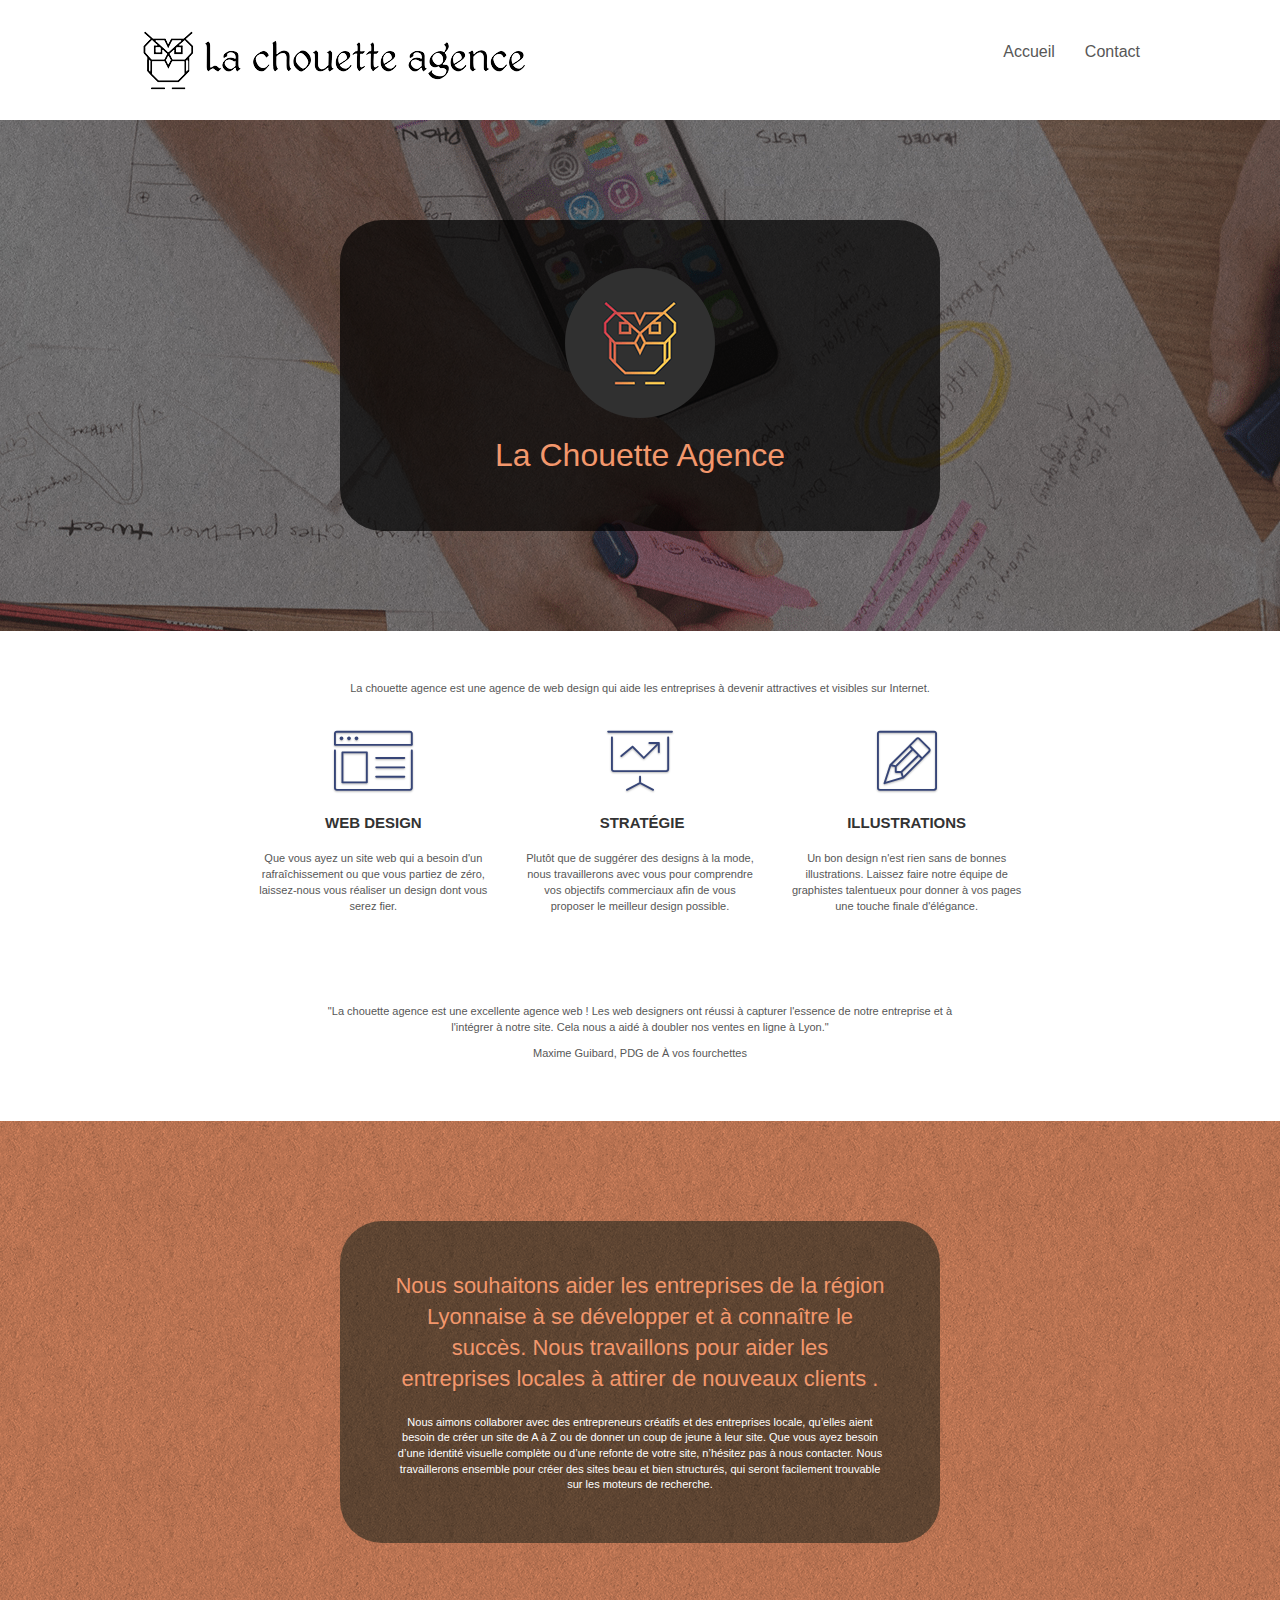
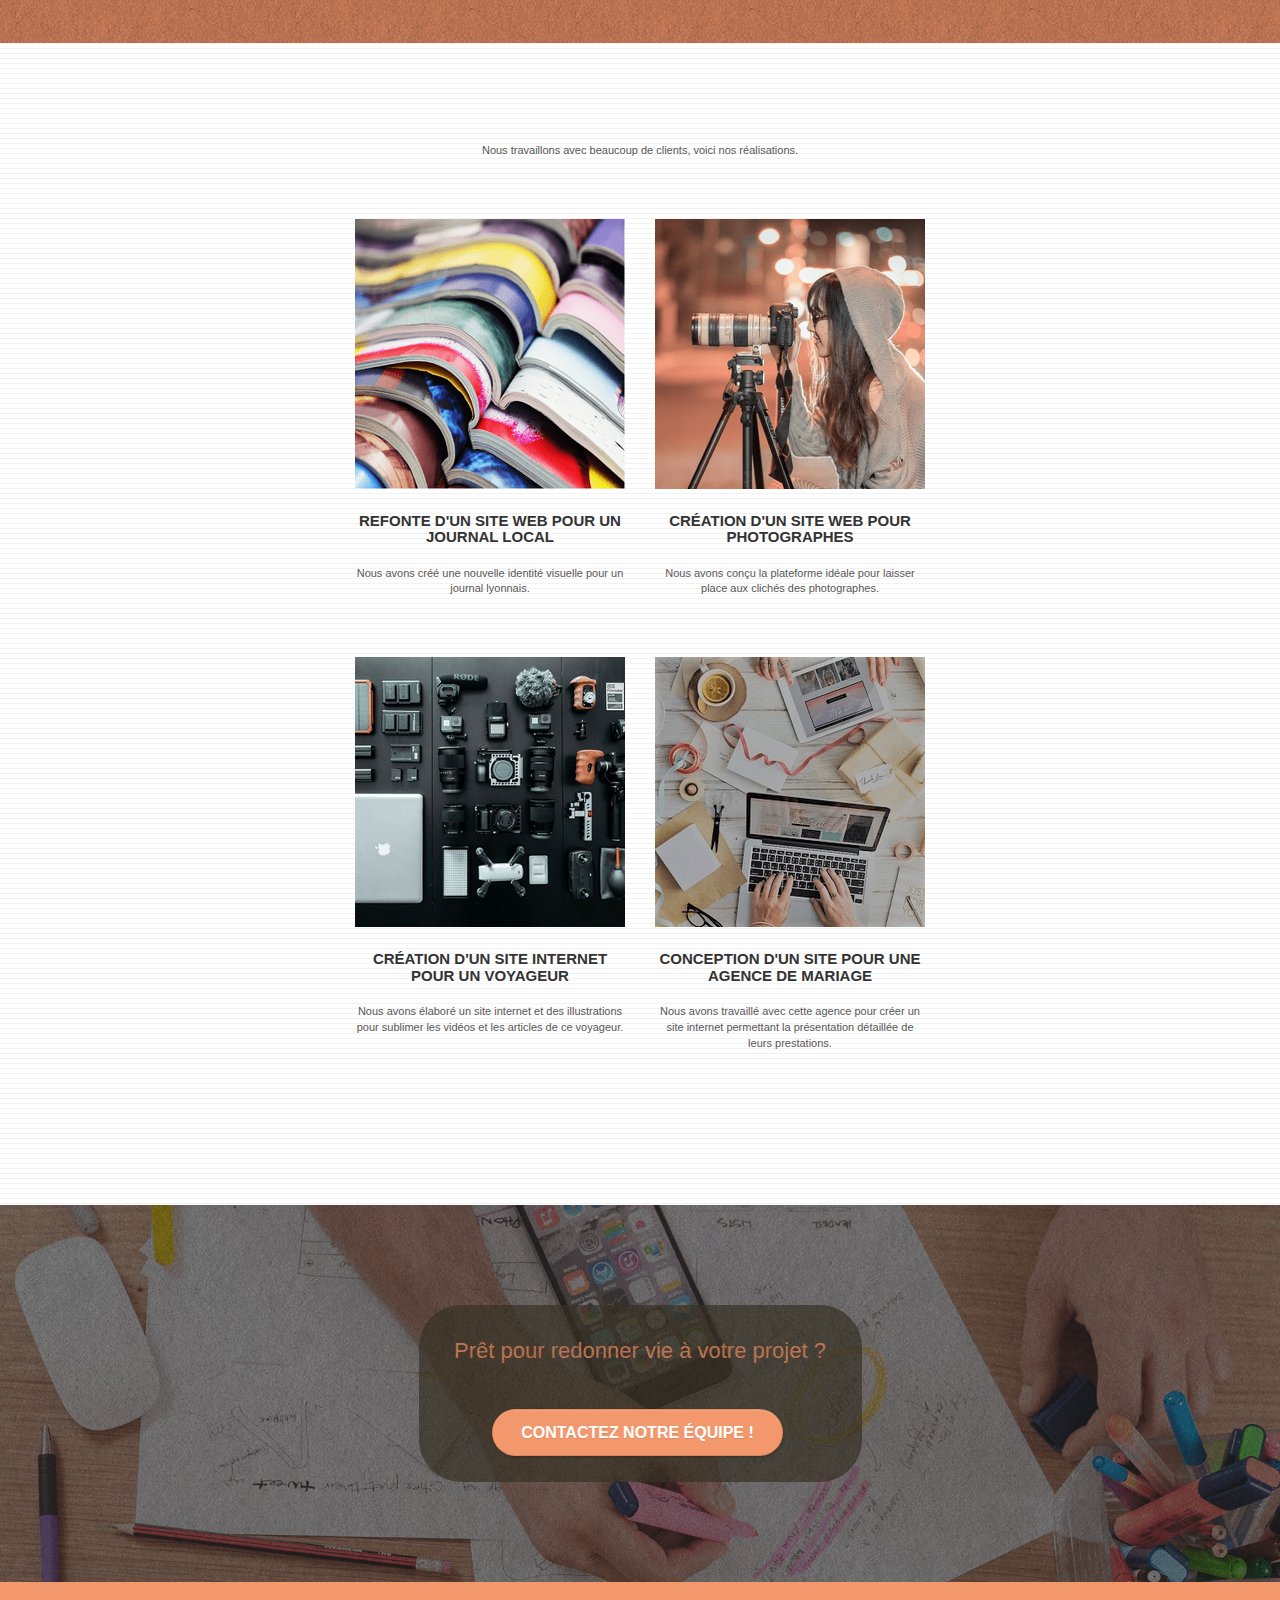
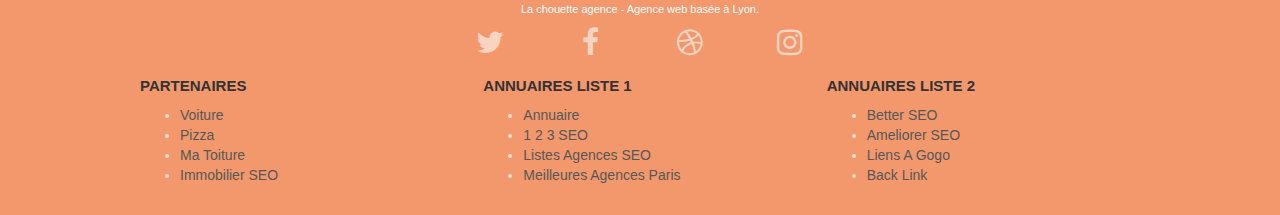
==== commit 8d83fac6: "responsive" ====
--- a/index.html
+++ b/index.html
@@ -32,8 +32,8 @@
 	<script src="./js/blocs.js" async></script>
 	<script src="./js/jquery.touchSwipe.js" async></script>
 	<script src="./js/gmaps.js" async></script>
-	<title>La Chouette Agence - Entreprise de Web Design à Lyon !!</title>
-	<meta name="description" content="La chouette agence est une entreprise de web design basée à Lyon qui aide les entreprises à devenir attractives et visibles sur Internet. Contactez-nous vite !!">
+	<title>La Chouette Agence - Entreprise de WebDesign à Lyon !!</title>
+	<meta name="description" content="La chouette agence est une entreprise de webdesign basée à Lyon qui aide les entreprises à devenir attractives et visibles sur Internet. Contactez-nous vite !!">
 
     
 <!-- Analytics -->
@@ -49,9 +49,9 @@
 	<div class="container bloc-sm">
 		<nav class="navbar row">
 			<div class="navbar-header">
-				<a class="navbar-brand" href="index.html"><img src="img/la-chouette-agence-min.png" alt="web design lyon logo agence web meilleure agence"/></a>
+				<a class="navbar-brand" href="index.html"><img src="img/la-chouette-agence-min.png" alt="web design lyon logo agence web meilleure agence" class="logo1"/></a>
 				<button id="nav-toggle" type="button" class="ui-navbar-toggle navbar-toggle" data-toggle="collapse" data-target=".navbar-1">
-					<span class="sr-only">Toggle navigation</span><span class="icon-bar"></span>
+					<span class="sr-only">Toggle navigation</span><span class="icon-bar"></span><span class="icon-bar"></span><span class="icon-bar"></span>
 				</button>
 			</div>
 			<div class="collapse navbar-collapse navbar-1 special-dropdown-nav">
@@ -181,7 +181,7 @@
 <section class="bloc bgc-dark-slate-blue bg-banniere d-bloc bloc-bg-texture texture-paper" id="bloc-5-cta">
 	<div class="container bloc-lg contraste3">
 		<div class="row contraste2">
-			<h2 class="mg-md text-center tc-white">Prêt pour redonner vie à votre projet ?</h2>
+			<h2 class="mg-md text-center tc-white2">Prêt pour redonner vie à votre projet ?</h2>
 			<div class="col-sm-12 text-center">
 				<a href="contact.html" class="btn btn-atomic-tangerine btn-clean btn-rd btn-lg cta-hero">Contactez notre équipe !</a>
 			</div>
@@ -196,63 +196,53 @@
 			<div class="col-sm-12">
 				<p class="text-center white">La chouette agence - Agence web basée à Lyon.</p>
 				<div class="row row-no-gutters social">
+					<div class="col-sm-3 twitter">
+						<div class="text-center">
+							<a class="social" href="https://www.twitter.com/" title="Twitter"><span class="fa fa-twitter icon-md"></span></a>
+						</div>
+					</div>
 					<div class="col-sm-3">
 						<div class="text-center">
-							<a class="social" href="https://www.twitter.com/"><span class="fa fa-twitter icon-md"></span></a>
+							<a class="social" href="https://www.facebook.com/" title="Facebook"><span class="fa fa-facebook icon-md"></span></a>
 						</div>
 					</div>
 					<div class="col-sm-3">
 						<div class="text-center">
-							<a class="social" href="https://www.facebook.com/"><span class="fa fa-facebook icon-md"></span></a>
+							<a class="social" href="https://dribbble.com/" title="Dribble"><span class="fa fa-dribbble icon-md"></span></a>
 						</div>
 					</div>
 					<div class="col-sm-3">
 						<div class="text-center">
-							<a class="social" href="https://dribbble.com/"><span class="fa fa-dribbble icon-md"></span></a>
-						</div>
-					</div>
-					<div class="col-sm-3">
-						<div class="text-center">
-							<a class="social" href="https://instagram.com/"><span class="fa fa-instagram icon-md"></span></a>
-						</div>
-					</div>
-				</div>
-				<div class="row">
+							<a class="social" href="https://instagram.com/" title="Instagram"><span class="fa fa-instagram icon-md"></span></a>
+						</div>
+					</div>
+				</div>
+				<div class="row footer">
 					<div class="col-sm-4">
 						<h3>Partenaires</h3>
 						<ul>
-							<li>voiture.com</li>
-							<li>pizza.com</li>
-							<li>matoiture.com</li>
-							<li>immobilierseo.com</li>
+							<li><a href="https://www.google.com/webhp?authuser=1">Voiture</a></li>
+							<li><a href="https://www.google.com/webhp?authuser=1">Pizza</a></li>
+							<li><a href="https://www.google.com/webhp?authuser=1">Ma Toiture</a></li>
+							<li><a href="https://www.google.com/webhp?authuser=1">Immobilier SEO</a></li>
 						</ul>		
 					</div>
 					<div class="col-sm-4">
 						<h3>Annuaires liste 1</h3>
 						<ul>
-							<li>annuaireagence.com</li>
-							<li>annuaireseo.com</li>
-							<li>annuairemarketing.com</li>
-							<li>123seo.com</li>
-							<li>123site.com</li>
-							<li>annuairewordpress.com</li>
-							<li>listeagence.com</li>
-							<li>meilleuresagencesparis.com</li>
-							<li>listeseo.com</li>
+							<li><a href="https://www.google.com/webhp?authuser=1">Annuaire</a></li>
+							<li><a href="https://www.google.com/webhp?authuser=1">1 2 3 SEO</a></li>
+							<li><a href="https://www.google.com/webhp?authuser=1">Listes Agences SEO</a></li>
+							<li><a href="https://www.google.com/webhp?authuser=1">Meilleures Agences Paris</a></li>
 						</ul>
 					</div>
 					<div class="col-sm-4">
 						<h3>Annuaires liste 2</h3>
 						<ul>
-							<li>betterseo.com</li>
-							<li>ameliorerseo.com</li>
-							<li>seojuicelien.com</li>
-							<li>meilleursliens.com</li>
-							<li>liensagogo.com</li>
-							<li>backlink.com</li>
-							<li>linkjuiceannuaire.com</li>
-							<li>remontersurgoogle.com</li>
-							<li>vraiseofiable.com</li>
+							<li><a href="https://www.google.com/webhp?authuser=1">Better SEO</a></li>
+							<li><a href="https://www.google.com/webhp?authuser=1">Ameliorer SEO</a></li>
+							<li><a href="https://www.google.com/webhp?authuser=1">Liens A Gogo</a></li>
+							<li><a href="https://www.google.com/webhp?authuser=1">Back Link</a></li>
 						</ul>
 					</div>
 				</div>
--- a/style.css
+++ b/style.css
@@ -1 +1,791 @@
-body{margin:0;padding:0;background:#fff;overflow-x:hidden;-webkit-font-smoothing:antialiased;-moz-osx-font-smoothing:grayscale}a,button{transition:all .3s ease-in-out;outline:0!important}.description-text{font-size:2rem}a:hover{text-decoration:none;cursor:pointer}#page-loading-blocs-notifaction{position:fixed;top:0;bottom:0;width:100%;z-index:100000;background:#fff url(img/pageload-spinner.gif) no-repeat center center}.bloc{width:100%;clear:both;background:50% 50% no-repeat;padding:0 50px;-webkit-background-size:cover;-moz-background-size:cover;-o-background-size:cover;background-size:cover;position:relative}.bloc .container{padding-left:0;padding-right:0}.bloc-lg{padding:100px 50px}.bloc-md{padding:50px}.bloc-sm{padding:20px 50px}.bg-b-edge,.bg-bl-edge,.bg-br-edge,.bg-center,.bg-l-edge,.bg-r-edge,.bg-repeat,.bg-t-edge,.bg-tl-edge,.bg-tr-edge{-webkit-background-size:auto!important;-moz-background-size:auto!important;-o-background-size:auto!important;background-size:auto!important}.bg-repeat{background:repeat}.bg-t-edge{background:top no-repeat}.bloc-bg-texture::before{content:"";background-size:2px 2px;position:absolute;top:0;bottom:0;left:0;right:0}.texture-paper::before{background:url(img/texture-paper-min.png);background-size:280px 280px}.b-parallax{background-attachment:fixed}.d-bloc{color:rgba(255,255,255,.7)}.d-bloc button:hover{color:rgba(255,255,255,.9)}.d-bloc .icon-round,.d-bloc .icon-rounded,.d-bloc .icon-semi-rounded-a,.d-bloc .icon-semi-rounded-b,.d-bloc .icon-square{border-color:rgba(255,255,255,.9)}.d-bloc .divider-h span{border-color:rgba(255,255,255,.2)}.d-bloc .a-btn,.d-bloc .navbar a,.d-bloc .navbar-brand,.d-bloc a .icon-lg,.d-bloc a .icon-md,.d-bloc a .icon-sm,.d-bloc a .icon-xl,.d-bloc h1 a,.d-bloc h2 a,.d-bloc h3 a,.d-bloc h4 a,.d-bloc h5 a,.d-bloc h6 a,.d-bloc p a{color:rgba(255,255,255,.6)}.d-bloc .a-btn:hover,.d-bloc .navbar a:hover,.d-bloc .navbar-brand:hover,.d-bloc a:hover .icon-lg,.d-bloc a:hover .icon-md,.d-bloc a:hover .icon-sm,.d-bloc a:hover .icon-xl,.d-bloc h1 a:hover,.d-bloc h2 a:hover,.d-bloc h3 a:hover,.d-bloc h4 a:hover,.d-bloc h5 a:hover,.d-bloc h6 a:hover,.d-bloc p a:hover{color:#fff}.d-bloc .navbar-toggle .icon-bar{background:#fff}.d-bloc .btn-wire,.d-bloc .btn-wire:hover{color:#fff;border-color:#fff}.d-bloc .panel{color:rgba(0,0,0,.5)}.d-bloc .panel button:hover{color:rgba(0,0,0,.7)}.d-bloc .panel icon{border-color:rgba(0,0,0,.7)}.d-bloc .panel .divider-h span{border-color:rgba(0,0,0,.1)}.d-bloc .panel .a-btn{color:rgba(0,0,0,.6)}.d-bloc .panel .a-btn:hover{color:#000}.d-bloc .panel .btn-wire,.d-bloc .panel .btn-wire:hover{color:rgba(0,0,0,.7);border-color:rgba(0,0,0,.3)}.d-bloc .panel,.l-bloc{color:rgba(0,0,0,.5)}.d-bloc .panel button:hover,.l-bloc button:hover{color:rgba(0,0,0,.7)}.l-bloc .icon-round,.l-bloc .icon-rounded,.l-bloc .icon-semi-rounded-a,.l-bloc .icon-semi-rounded-b,.l-bloc .icon-square{border-color:rgba(0,0,0,.7)}.d-bloc .panel .divider-h span,.l-bloc .divider-h span{border-color:rgba(0,0,0,.1)}.d-bloc .panel .a-btn,.l-bloc .a-btn,.l-bloc .navbar a,.l-bloc .navbar-brand,.l-bloc a .icon-lg,.l-bloc a .icon-md,.l-bloc a .icon-sm,.l-bloc a .icon-xl,.l-bloc h1 a,.l-bloc h2 a,.l-bloc h3 a,.l-bloc h4 a,.l-bloc h5 a,.l-bloc h6 a,.l-bloc p a{color:rgba(0,0,0,.6)}.d-bloc .panel .a-btn:hover,.l-bloc .a-btn:hover,.l-bloc .navbar a:hover,.l-bloc .navbar-brand:hover,.l-bloc a:hover .icon-lg,.l-bloc a:hover .icon-md,.l-bloc a:hover .icon-sm,.l-bloc a:hover .icon-xl,.l-bloc h1 a:hover,.l-bloc h2 a:hover,.l-bloc h3 a:hover,.l-bloc h4 a:hover,.l-bloc h5 a:hover,.l-bloc h6 a:hover,.l-bloc p a:hover{color:#000}.l-bloc .navbar-toggle .icon-bar{color:rgba(0,0,0,.6)}.d-bloc .panel .btn-wire,.d-bloc .panel .btn-wire:hover,.l-bloc .btn-wire,.l-bloc .btn-wire:hover{color:rgba(0,0,0,.7);border-color:rgba(0,0,0,.3)}.voffset{margin-top:30px}.voffset-lg{margin-top:80px}.row-no-gutters{margin-right:0;margin-left:0}.row.row-no-gutters>[class*=" col-"],.row.row-no-gutters>[class^=col-]{padding-right:0;padding-left:0}#bloc-1-hero h1{font-size:32px}.navbar{margin-bottom:0;z-index:1}.navbar-brand{height:auto;padding:3px 15px;font-size:25px;font-weight:400;font-weight:600;line-height:44px}.navbar-brand img{max-height:200px;margin:0 5px 0 0;display:inline}.navbar-brand img[src$=svg]{min-width:100px}.nav-center .navbar-brand img{margin:0}.navbar .nav{padding-top:2px;margin-right:-16px;float:right;z-index:1}.nav>li{float:left;margin-top:4px;font-size:16px}.navbar-nav .open .dropdown-menu>li>a{text-align:inherit}.nav>li a:focus,.nav>li a:hover{background:0 0}.navbar-toggle{margin:10px 10px 0 0;border:0}.navbar-toggle:hover{background:0 0!important}.navbar-toggle .icon-bar{background-color:rgba(0,0,0,.5);width:26px}.nav-invert .navbar .nav{float:left}.nav-invert .navbar-brand,.nav-invert .navbar-header{float:right;position:relative;z-index:2}@media (min-width:768px){.site-navigation{position:absolute;top:50%;right:20px;transform:translate(0,-50%);-webkit-transform:translateY(-50%)}.nav>li .dropdown-menu a,.nav>li .dropdown-menu a:hover{color:#484848}.nav-invert .site-navigation{left:0;right:0}.nav-center{text-align:center}.nav-center .navbar-header{width:100%}.nav-center .nav>li,.nav-center .navbar-brand,.nav-center .navbar-header{float:none;display:inline-block}.nav-center .site-navigation{position:relative;width:100%;right:0;margin-right:0;margin-top:20px}.nav-center.mini-nav .navbar-toggle{float:none;margin:10px auto 0}}.nav>li>.dropdown a{background:0 0!important;display:block;padding:14px 15px}nav .caret{margin:0 5px}.dropdown-menu .dropdown-menu{top:-8px;left:100%}.dropdown-menu .dropmenu-flow-right{top:100%;left:0;margin-left:-1px;border-top-left-radius:0;border-top-right-radius:0}.dropdown-menu .dropdown span{border:4px solid #000;border-top-color:transparent;border-right-color:transparent;border-bottom-color:transparent;margin:6px -5px 0 0!important;float:right}.mg-md{margin-top:10px;margin-bottom:20px}.mg-lg{margin-top:10px;margin-bottom:40px}.btn{margin:0 5px 5px 0}.btn.pull-right{margin:0 0 5px 5px}.btn-d,.btn-d:focus,.btn-d:hover{color:#fff;background:rgba(0,0,0,.3)}button{outline:0!important}.btn-rd{border-radius:40px}.btn-clean{border:1px solid rgba(0,0,0,.08);border-bottom-color:rgba(0,0,0,.1);text-shadow:0 1px 0 rgba(0,0,1,.1);box-shadow:0 1px 3px rgba(0,0,1,.25),inset 0 1px 0 0 rgba(255,255,255,.15)}.icon-md{font-size:30px!important}.icon-lg{font-size:60px!important}.sm-shadow{text-shadow:0 1px 2px rgba(0,0,0,.3)}.panel-sq,.panel-sq .panel-footer,.panel-sq .panel-heading{border-radius:0}.panel-rd{border-radius:30px}.panel-rd .panel-heading{border-radius:29px 29px 0 0}.panel-rd .panel-footer{border-radius:0 0 29px 29px}.form-control{border-color:rgba(0,0,0,.1);box-shadow:none}.scrollToTop{width:40px;height:40px;position:fixed;bottom:20px;right:20px;opacity:0;z-index:500;transition:all .3s ease-in-out}.scrollToTop span{margin-top:6px}.showScrollTop{font-size:14px;opacity:1}a[data-lightbox]{position:relative;display:block;text-align:center}a[data-lightbox]:hover::before{content:"+";font-family:HelveticaNeue-Light,"Helvetica Neue Light","Helvetica Neue",Helvetica,Arial;font-size:32px;width:50px;height:50px;margin-left:-25px;border-radius:50%;background:rgba(0,0,0,.6);color:#fff;font-weight:100;z-index:1;position:absolute;top:50%;transform:translateY(-50%);-webkit-transform:translateY(-50%)}a[data-lightbox]:hover img{opacity:.6;-webkit-animation-fill-mode:none;animation-fill-mode:none}#lightbox-modal{display:flex;align-items:center}#lightbox-modal .modal-dialog{width:90%;max-width:900px;margin:0 auto 0}#lightbox-modal .modal-dialog img{max-height:90vh;margin:0 auto}.lightbox-caption{padding:20px;color:#fff;background:rgba(0,0,0,.5);position:absolute;left:15px;right:15px;bottom:5px}.close-lightbox{color:#fff;font-size:30px;position:absolute;top:20px;right:20px;z-index:20;background:rgba(0,0,0,.5);border:none;line-height:30px;padding:0 9px 5px;opacity:.3}.close-lightbox:hover,.next-lightbox:hover,.prev-lightbox:hover{opacity:1;color:#fff}.next-lightbox,.prev-lightbox{font-size:20px;color:rgba(255,255,255,.9);background:rgba(0,0,0,.5);transition:all .2s ease-in-out;position:absolute;top:45%;z-index:1;opacity:.4}.next-lightbox{padding:6px 8px 1px 13px;right:25px}.prev-lightbox{padding:6px 13px 1px 10px;left:25px}.snapshot-lb .modal-body{padding-bottom:45px}.snapshot-lb .lightbox-caption{padding:0;color:rgba(0,0,0,.5);background:0 0}.btn,a,h1,h2,h3,h4,h5,h6,label,p{font-family:helvetica;font-weight:400;color:#575757!important}.container{max-width:1000px}.hero-bloc-text{font-size:38px}.hero-bloc-text-sub{font-size:36px}.statement-bloc-text{line-height:26px;font-style:italic;font-size:20px;text-align:center;font-weight:lighter;max-width:520px;margin:auto auto auto auto}p{font-size:11px}.tight-width-whitespace{max-width:600px;margin:auto auto auto auto}.h1{font-size:20px;font-family:"Open Sans"}.cta-hero{margin-top:22px;color:#fff!important;text-transform:uppercase;padding:12px 28px 12px 28px;font-size:16px;font-weight:700}.social{max-width:400px;margin:auto auto auto auto}h2{font-size:22px;line-height:1.4em}h3{font-size:15px;text-transform:uppercase;font-weight:700;color:#333!important}.med-width-whitespace{max-width:800px;margin:auto auto auto auto;box-shadow:0 0 0 #000}h1{color:#333!important}h4{color:#333!important}.icons{margin-bottom:14px;margin-top:24px}.white{color:#fff!important}.portfolio-thumb{margin-bottom:24px}.portfolio-row{margin-bottom:44px;margin-top:50px}.avatar{box-shadow:0 4px 9px rgba(0,0,0,.3)}.black-background{background-color:rgba(165,147,99,.7);padding:40px 40px 40px 40px}.bold-link{font-weight:900;text-decoration:underline!important}.bgc-white{background-color:#fff}.bgc-dark-slate-blue{background-color:#364577}.bgc-atomic-tangerine{background-color:#f3976c}.tc-white{color:#f3976c!important}.btn-atomic-tangerine{background:#f3976c;color:#fff!important}.btn-atomic-tangerine:hover{background:#c27956!important;color:#fff!important}.ltc-white{color:#fff!important}.ltc-white:hover{color:#ccc!important}.ltc-atomic-tangerine{color:#f3976c!important}.ltc-atomic-tangerine:hover{color:#c27956!important}.icon-dark-slate-blue{color:#364577!important;border-color:#364577!important}.bg-dots-bg{background-image:url(img/dots-bg-min.png)}.bg-lines-h2-bg{background-image:url(img/lines-h2-bg-min.png)}.bg-banniere{background-image:url(img/la-chouette-agence-banniere-min.png)}.bg-presentation{background-image:url(img/image-de-presentation-min.png)}@media (max-width:1024px){.bloc{padding-left:20px;padding-right:20px}.bloc-tile-2.full-width-bloc .container,.bloc-tile-3.full-width-bloc .container,.bloc-tile-4.full-width-bloc .container,.bloc.full-width-bloc{padding-left:0;padding-right:0}}@media (max-width:992px) and (min-width:768px){.navbar .nav{max-width:80%}.nav-center.navbar .nav{max-width:100%}}@media only screen and (min-device-width:768px) and (max-device-width:1024px) and (orientation:landscape){.b-parallax{background-attachment:scroll}}@media only screen and (min-device-width:1024px) and (max-device-width:1366px) and (-webkit-min-device-pixel-ratio:1.5){.b-parallax{background-attachment:scroll}}@media (max-width:991px){.container{width:100%}.b-parallax{background-attachment:scroll}#hero-bloc,.page-container{overflow-x:hidden;position:relative}.bloc{padding-left:constant(safe-area-inset-left);padding-right:constant(safe-area-inset-right)}.bloc-group,.bloc-group .bloc{display:block;width:100%}.bloc-fill-screen .fill-bloc-bottom-edge,.bloc-fill-screen .fill-bloc-top-edge{padding:0 20px;padding-left:constant(safe-area-inset-left);padding-right:constant(safe-area-inset-right)}}@media (max-width:767px){.page-container{overflow-x:hidden;position:relative}#disqus_thread,h1,h2,h3,h4,h5,h6,p{padding-left:10px!important;padding-right:10px!important}.b-parallax{background-attachment:scroll}.navbar .nav{padding-top:0;border-top:1px solid rgba(0,0,0,.2);float:none!important}.navbar.row{margin-left:0;margin-right:0}.site-navigation{position:inherit;transform:none;-webkit-transform:none;-ms-transform:none}.nav>li{margin-top:0;border-bottom:1px solid rgba(0,0,0,.1);background:rgba(0,0,0,.05);text-align:left;padding-left:15px;width:100%}.nav>li:hover{background:rgba(0,0,0,.08)}.dropdown .dropdown a .caret{float:none;margin:5px 0 0 10px!important;border:4px solid #000;border-bottom-color:transparent;border-right-color:transparent;border-left-color:transparent}#hero-bloc .navbar .nav{background:rgba(0,0,0,.8)}#hero-bloc .navbar .nav a{color:rgba(255,255,255,.6)}.hero{padding:50px 0}.hero-nav{left:-1px;right:-1px}.navbar-collapse{padding:0;overflow-x:hidden;-webkit-box-shadow:none;box-shadow:none}.navbar-brand img{max-height:40px;width:auto}.nav-invert .navbar-header{float:none;width:100%}.nav-invert .navbar-toggle{float:left;margin-left:10px}.bloc{padding-left:0;padding-right:0}.bloc-lg,.bloc-xl,.bloc-xxl{padding:40px 0}.bloc-md,.bloc-sm{padding-left:0;padding-right:0}.bloc-fill-screen .fill-bloc-bottom-edge,.bloc-fill-screen .fill-bloc-top-edge,.bloc-tile-2 .container,.bloc-tile-3 .container,.bloc-tile-4 .container{padding-left:0;padding-right:0}.a-block{padding:0 10px}.btn-dwn{display:none}.voffset{margin-top:5px}.voffset-md{margin-top:20px}.voffset-lg{margin-top:30px}form{padding:5px}.close-lightbox{display:inline-block}.blocsapp-device-iphone5{background-size:216px 425px;padding-top:60px;width:216px;height:425px}.blocsapp-device-iphone5 img{width:180px;height:320px}}@media (max-width:400px){.bloc{padding-left:0;padding-right:0}}@media (max-width:767px){.bloc-mob-center-text{text-align:center}}+body {
+    margin: 0;
+    padding: 0;
+    background: #FFF;
+    overflow-x: hidden;
+    -webkit-font-smoothing: antialiased;
+    -moz-osx-font-smoothing: grayscale;
+}
+
+a,
+button {
+    transition: all .3s ease-in-out;
+    outline: none!important;
+}
+
+a:hover {
+    text-decoration: none;
+    cursor: pointer;
+}
+
+#page-loading-blocs-notifaction {
+    position: fixed;
+    top: 0;
+    bottom: 0;
+    width: 100%;
+    z-index: 100000;
+    background: #FFFFFF url("img/pageload-spinner.gif") no-repeat center center;
+}
+
+.bloc {
+    width: 100%;
+    clear: both;
+    background: 50% 50% no-repeat;
+    padding: 0 50px;
+    -webkit-background-size: cover;
+    -moz-background-size: cover;
+    -o-background-size: cover;
+    background-size: cover;
+    position: relative;
+}
+
+.bloc .container {
+    padding-left: 0;
+    padding-right: 0;
+}
+
+.bloc-lg {
+    padding: 100px 50px;
+}
+
+.bloc-md {
+    padding: 50px;
+}
+
+.bloc-sm {
+    padding: 20px 50px;
+}
+
+.bg-center,
+.bg-l-edge,
+.bg-r-edge,
+.bg-t-edge,
+.bg-b-edge,
+.bg-tl-edge,
+.bg-bl-edge,
+.bg-tr-edge,
+.bg-br-edge,
+.bg-repeat {
+    -webkit-background-size: auto!important;
+    -moz-background-size: auto!important;
+    -o-background-size: auto!important;
+    background-size: auto!important;
+}
+
+.bg-repeat {
+    background: repeat;
+}
+
+.bg-t-edge {
+    background: top no-repeat;
+}
+
+.bloc-bg-texture::before {
+    content: "";
+    background-size: 2px 2px;
+    position: absolute;
+    top: 0;
+    bottom: 0;
+    left: 0;
+    right: 0;
+}
+
+.texture-paper::before {
+    background: url("img/texture-paper-min.png");
+    background-size: 280px 280px;
+}
+
+.b-parallax {
+    background-attachment: fixed;
+}
+
+.d-bloc {
+    color: rgba(255, 255, 255, .7);
+}
+
+.d-bloc button:hover {
+    color: rgba(255, 255, 255, .9);
+}
+
+.d-bloc .icon-round,
+.d-bloc .icon-square,
+.d-bloc .icon-rounded,
+.d-bloc .icon-semi-rounded-a,
+.d-bloc .icon-semi-rounded-b {
+    border-color: rgba(255, 255, 255, .9);
+}
+
+.d-bloc .divider-h span {
+    border-color: rgba(255, 255, 255, .2);
+}
+
+.d-bloc .a-btn,
+.d-bloc .navbar a,
+.d-bloc .navbar-brand,
+.d-bloc a .icon-sm,
+.d-bloc a .icon-md,
+.d-bloc a .icon-lg,
+.d-bloc a .icon-xl,
+.d-bloc h1 a,
+.d-bloc h2 a,
+.d-bloc h3 a,
+.d-bloc h4 a,
+.d-bloc h5 a,
+.d-bloc h6 a,
+.d-bloc p a {
+    color: rgba(255, 255, 255, .6);
+}
+
+.d-bloc .a-btn:hover,
+.d-bloc .navbar a:hover,
+.d-bloc .navbar-brand:hover,
+.d-bloc a:hover .icon-sm,
+.d-bloc a:hover .icon-md,
+.d-bloc a:hover .icon-lg,
+.d-bloc a:hover .icon-xl,
+.d-bloc h1 a:hover,
+.d-bloc h2 a:hover,
+.d-bloc h3 a:hover,
+.d-bloc h4 a:hover,
+.d-bloc h5 a:hover,
+.d-bloc h6 a:hover,
+.d-bloc p a:hover {
+    color: rgba(255, 255, 255, 1);
+}
+
+.d-bloc .navbar-toggle .icon-bar {
+    background: rgba(255, 255, 255, 1);
+}
+
+.d-bloc .btn-wire,
+.d-bloc .btn-wire:hover {
+    color: rgba(255, 255, 255, 1);
+    border-color: rgba(255, 255, 255, 1);
+}
+
+.d-bloc .panel {
+    color: rgba(0, 0, 0, .5);
+}
+
+.d-bloc .panel button:hover {
+    color: rgba(0, 0, 0, .7);
+}
+
+.d-bloc .panel icon {
+    border-color: rgba(0, 0, 0, .7);
+}
+
+.d-bloc .panel .divider-h span {
+    border-color: rgba(0, 0, 0, .1);
+}
+
+.d-bloc .panel .a-btn {
+    color: rgba(0, 0, 0, .6);
+}
+
+.d-bloc .panel .a-btn:hover {
+    color: rgba(0, 0, 0, 1);
+}
+
+.d-bloc .panel .btn-wire,
+.d-bloc .panel .btn-wire:hover {
+    color: rgba(0, 0, 0, .7);
+    border-color: rgba(0, 0, 0, .3);
+}
+
+.d-bloc .panel,
+.l-bloc {
+    color: rgba(0, 0, 0, .5);
+}
+
+.d-bloc .panel button:hover,
+.l-bloc button:hover {
+    color: rgba(0, 0, 0, .7);
+}
+
+.l-bloc .icon-round,
+.l-bloc .icon-square,
+.l-bloc .icon-rounded,
+.l-bloc .icon-semi-rounded-a,
+.l-bloc .icon-semi-rounded-b {
+    border-color: rgba(0, 0, 0, .7);
+}
+
+.d-bloc .panel .divider-h span,
+.l-bloc .divider-h span {
+    border-color: rgba(0, 0, 0, .1);
+}
+
+.d-bloc .panel .a-btn,
+.l-bloc .a-btn,
+.l-bloc .navbar a,
+.l-bloc .navbar-brand,
+.l-bloc a .icon-sm,
+.l-bloc a .icon-md,
+.l-bloc a .icon-lg,
+.l-bloc a .icon-xl,
+.l-bloc h1 a,
+.l-bloc h2 a,
+.l-bloc h3 a,
+.l-bloc h4 a,
+.l-bloc h5 a,
+.l-bloc h6 a,
+.l-bloc p a {
+    color: rgba(0, 0, 0, .6);
+}
+
+.d-bloc .panel .a-btn:hover,
+.l-bloc .a-btn:hover,
+.l-bloc .navbar a:hover,
+.l-bloc .navbar-brand:hover,
+.l-bloc a:hover .icon-sm,
+.l-bloc a:hover .icon-md,
+.l-bloc a:hover .icon-lg,
+.l-bloc a:hover .icon-xl,
+.l-bloc h1 a:hover,
+.l-bloc h2 a:hover,
+.l-bloc h3 a:hover,
+.l-bloc h4 a:hover,
+.l-bloc h5 a:hover,
+.l-bloc h6 a:hover,
+.l-bloc p a:hover {
+    color: rgba(0, 0, 0, 1);
+}
+
+.l-bloc .navbar-toggle .icon-bar {
+    color: rgba(0, 0, 0, .6);
+}
+
+.d-bloc .panel .btn-wire,
+.d-bloc .panel .btn-wire:hover,
+.l-bloc .btn-wire,
+.l-bloc .btn-wire:hover {
+    color: rgba(0, 0, 0, .7);
+    border-color: rgba(0, 0, 0, .3);
+}
+
+.voffset {
+    margin-top: 30px;
+}
+
+.voffset-lg {
+    margin-top: 80px;
+}
+
+.row-no-gutters {
+    margin-right: 0;
+    margin-left: 0;
+}
+
+.row.row-no-gutters > [class^="col-"],
+.row.row-no-gutters > [class*=" col-"] {
+    padding-right: 0;
+    padding-left: 0;
+}
+
+#bloc-1-hero h1 {
+    font-size: 32px;
+}
+
+.navbar {
+    margin-bottom: 0;
+    z-index: 1;
+}
+
+.navbar-brand {
+    height: auto;
+    padding: 3px 15px;
+    font-size: 25px;
+    font-weight: normal;
+    font-weight: 600;
+    line-height: 44px;
+}
+
+.navbar-brand img {
+    max-height: 200px;
+    margin: 0 5px 0 0;
+    display: inline;
+}
+
+.navbar-brand img[src$=svg] {
+    min-width: 100px;
+}
+
+.nav-center .navbar-brand img {
+    margin: 0;
+}
+
+.navbar .nav {
+    padding-top: 2px;
+    margin-right: -16px;
+    float: right;
+    z-index: 1;
+}
+
+.nav > li {
+    float: left;
+    margin-top: 4px;
+    font-size: 16px;
+}
+
+.navbar-nav .open .dropdown-menu > li > a {
+    text-align: inherit;
+}
+
+.nav > li a:hover,
+.nav > li a:focus {
+    background: transparent;
+}
+
+.navbar-toggle {
+    margin: 10px 10px 0 0;
+    border: 0px;
+}
+
+.navbar-toggle:hover {
+    background: transparent!important;
+}
+
+.navbar-toggle .icon-bar {
+    background-color: rgba(0, 0, 0, .5);
+    width: 26px;
+}
+
+.nav-invert .navbar .nav {
+    float: left;
+}
+
+.nav-invert .navbar-header,
+.nav-invert .navbar-brand {
+    float: right;
+    position: relative;
+    z-index: 2;
+}
+
+
+.nav > li > .dropdown a {
+    background: none!important;
+    display: block;
+    padding: 14px 15px;
+}
+
+nav .caret {
+    margin: 0 5px;
+}
+
+.dropdown-menu .dropdown-menu {
+    top: -8px;
+    left: 100%;
+}
+
+.dropdown-menu .dropmenu-flow-right {
+    top: 100%;
+    left: 0;
+    margin-left: -1px;
+    border-top-left-radius: 0;
+    border-top-right-radius: 0;
+}
+
+.dropdown-menu .dropdown span {
+    border: 4px solid black;
+    border-top-color: transparent;
+    border-right-color: transparent;
+    border-bottom-color: transparent;
+    margin: 6px -5px 0 0!important;
+    float: right;
+}
+
+.mg-md {
+    margin-top: 10px;
+    margin-bottom: 20px;
+}
+
+.mg-lg {
+    margin-top: 10px;
+    margin-bottom: 40px;
+}
+
+.btn {
+    margin: 0 5px 5px 0;
+}
+
+.btn.pull-right {
+    margin: 0 0 5px 5px;
+}
+
+.btn-d,
+.btn-d:hover,
+.btn-d:focus {
+    color: #FFF;
+    background: rgba(0, 0, 0, .3);
+}
+
+button {
+    outline: none!important;
+}
+
+.btn-rd {
+    border-radius: 40px;
+    max-width: 300px;
+}
+
+.btn-clean {
+    border: 1px solid rgba(0, 0, 0, .08);
+    border-bottom-color: rgba(0, 0, 0, .1);
+    text-shadow: 0 1px 0 rgba(0, 0, 1, .1);
+    box-shadow: 0 1px 3px rgba(0, 0, 1, .25), inset 0 1px 0 0 rgba(255, 255, 255, .15);
+}
+
+.icon-md {
+    font-size: 30px!important;
+}
+
+.icon-lg {
+    font-size: 60px!important;
+}
+
+.sm-shadow {
+    text-shadow: 0 1px 2px rgba(0, 0, 0, .3);
+}
+
+.panel-sq,
+.panel-sq .panel-heading,
+.panel-sq .panel-footer {
+    border-radius: 0;
+}
+
+.panel-rd {
+    border-radius: 30px;
+}
+
+.panel-rd .panel-heading {
+    border-radius: 29px 29px 0 0;
+}
+
+.panel-rd .panel-footer {
+    border-radius: 0 0 29px 29px;
+}
+
+.form-control {
+    border-color: rgba(0, 0, 0, .1);
+    box-shadow: none;
+}
+
+.scrollToTop {
+    width: 40px;
+    height: 40px;
+    position: fixed;
+    bottom: 20px;
+    right: 20px;
+    opacity: 0;
+    z-index: 500;
+    transition: all .3s ease-in-out;
+}
+
+.scrollToTop span {
+    margin-top: 6px;
+}
+
+.showScrollTop {
+    font-size: 14px;
+    opacity: 1;
+}
+
+a[data-lightbox] {
+    position: relative;
+    display: block;
+    text-align: center;
+}
+
+a[data-lightbox]:hover::before {
+    content: "+";
+    font-family: "HelveticaNeue-Light", "Helvetica Neue Light", "Helvetica Neue", Helvetica, Arial;
+    font-size: 32px;
+    width: 50px;
+    height: 50px;
+    margin-left: -25px;
+    border-radius: 50%;
+    background: rgba(0, 0, 0, .6);
+    color: #FFF;
+    font-weight: 100;
+    z-index: 1;
+    position: absolute;
+    top: 50%;
+    transform: translateY(-50%);
+    -webkit-transform: translateY(-50%);
+}
+
+a[data-lightbox]:hover img {
+    opacity: 0.6;
+    -webkit-animation-fill-mode: none;
+    animation-fill-mode: none;
+}
+
+#lightbox-modal {
+    display: flex;
+    align-items: center;
+}
+
+#lightbox-modal .modal-dialog {
+    width: 90%;
+    max-width: 900px;
+    margin: 0 auto 0;
+}
+
+#lightbox-modal .modal-dialog img {
+    max-height: 90vh;
+    margin: 0 auto;
+}
+
+.lightbox-caption {
+    padding: 20px;
+    color: #FFF;
+    background: rgba(0, 0, 0, .5);
+    position: absolute;
+    left: 15px;
+    right: 15px;
+    bottom: 5px;
+}
+
+.close-lightbox {
+    color: #FFF;
+    font-size: 30px;
+    position: absolute;
+    top: 20px;
+    right: 20px;
+    z-index: 20;
+    background: rgba(0, 0, 0, .5);
+    border: none;
+    line-height: 30px;
+    padding: 0 9px 5px;
+    opacity: 0.3;
+}
+
+.close-lightbox:hover,
+.next-lightbox:hover,
+.prev-lightbox:hover {
+    opacity: 1.0;
+    color: #FFF;
+}
+
+.next-lightbox,
+.prev-lightbox {
+    font-size: 20px;
+    color: rgba(255, 255, 255, .9);
+    background: rgba(0, 0, 0, .5);
+    transition: all .2s ease-in-out;
+    position: absolute;
+    top: 45%;
+    z-index: 1;
+    opacity: 0.4;
+}
+
+.next-lightbox {
+    padding: 6px 8px 1px 13px;
+    right: 25px;
+}
+
+.prev-lightbox {
+    padding: 6px 13px 1px 10px;
+    left: 25px;
+}
+
+.snapshot-lb .modal-body {
+    padding-bottom: 45px;
+}
+
+.snapshot-lb .lightbox-caption {
+    padding: 0;
+    color: rgba(0, 0, 0, .5);
+    background: none;
+}
+
+h1,
+h2,
+h3,
+h4,
+h5,
+h6,
+p,
+label,
+.btn,
+a {
+    font-family: "helvetica";
+    font-weight: 400;
+    color: #575757!important;
+}
+
+.container {
+    max-width: 1000px;
+}
+
+.hero-bloc-text {
+    font-size: 38px;
+}
+
+.hero-bloc-text-sub {
+    font-size: 36px;
+}
+
+.statement-bloc-text {
+    line-height: 26px;
+    font-style: italic;
+    font-size: 20px;
+    text-align: center;
+    font-weight: lighter;
+    max-width: 520px;
+    margin: auto auto auto auto;
+}
+
+p {
+    font-size: 11px;
+}
+
+.tight-width-whitespace {
+    max-width: 600px;
+    margin: auto auto auto auto;
+}
+
+.h1 {
+    font-size: 20px;
+    font-family: "Open Sans";
+}
+
+.cta-hero {
+    margin-top: 22px;
+    color: #FFFFFF!important;
+    text-transform: uppercase;
+    padding: 12px 28px 12px 28px;
+    font-size: 16px;
+    font-weight: 700;
+}
+
+.social {
+    max-width: 400px;
+    margin: auto auto auto auto;
+}
+
+h2 {
+    font-size: 22px;
+    line-height: 1.4em;
+}
+
+h3 {
+    font-size: 15px;
+    text-transform: uppercase;
+    font-weight: 700;
+    color: #333333!important;
+}
+
+.med-width-whitespace {
+    max-width: 800px;
+    margin: auto auto auto auto;
+    box-shadow: 0px 0px 0px #000000;
+}
+
+h1 {
+    color: #333333!important;
+}
+
+h4 {
+    color: #333333!important;
+}
+
+.icons {
+    margin-bottom: 14px;
+    margin-top: 24px;
+}
+
+.white {
+    color: #FFFFFF!important;
+}
+
+.portfolio-thumb {
+    margin-bottom: 24px;
+}
+
+.portfolio-row {
+    margin-bottom: 44px;
+    margin-top: 50px;
+}
+
+.avatar {
+    box-shadow: 0px 4px 9px rgba(0, 0, 0, 0.3);
+}
+
+.black-background {
+    background-color: rgba(165, 147, 99, 0.7);
+    padding: 40px 40px 40px 40px;
+}
+
+.bold-link {
+    font-weight: 900;
+    text-decoration: underline!important;
+}
+
+.bgc-white {
+    background-color: #FFFFFF;
+}
+
+.bgc-dark-slate-blue {
+    background-color: #364577;
+}
+
+.bgc-atomic-tangerine {
+    background-color: #F3976C;
+}
+
+.tc-white {
+    color: #F3976C!important;
+}
+
+.btn-atomic-tangerine {
+    background: #F3976C;
+    color: #FFFFFF!important;
+}
+
+.btn-atomic-tangerine:hover {
+    background: #c27956!important;
+    color: #FFFFFF!important;
+}
+
+.ltc-white {
+    color: #FFFFFF!important;
+}
+
+.ltc-white:hover {
+    color: #cccccc!important;
+}
+
+.ltc-atomic-tangerine {
+    color: #F3976C!important;
+}
+
+.ltc-atomic-tangerine:hover {
+    color: #c27956!important;
+}
+
+.icon-dark-slate-blue {
+    color: #364577!important;
+    border-color: #364577!important;
+}
+
+.bg-dots-bg {
+    background-image: url("img/dots-bg-min.png");
+}
+
+.bg-lines-h2-bg {
+    background-image: url("img/lines-h2-bg-min.png");
+}
+
+.bg-banniere {
+    background-image: url("img/la-chouette-agence-banniere-min.png");
+}
+
+.bg-presentation {
+    background-image: url("img/image-de-presentation-min.png");
+}
+
+.text-web{
+    color: #FFFFFF!important;
+}--- a/style.css
+++ b/style.css
@@ -1 +1,791 @@
-body{margin:0;padding:0;background:#fff;overflow-x:hidden;-webkit-font-smoothing:antialiased;-moz-osx-font-smoothing:grayscale}a,button{transition:all .3s ease-in-out;outline:0!important}.description-text{font-size:2rem}a:hover{text-decoration:none;cursor:pointer}#page-loading-blocs-notifaction{position:fixed;top:0;bottom:0;width:100%;z-index:100000;background:#fff url(img/pageload-spinner.gif) no-repeat center center}.bloc{width:100%;clear:both;background:50% 50% no-repeat;padding:0 50px;-webkit-background-size:cover;-moz-background-size:cover;-o-background-size:cover;background-size:cover;position:relative}.bloc .container{padding-left:0;padding-right:0}.bloc-lg{padding:100px 50px}.bloc-md{padding:50px}.bloc-sm{padding:20px 50px}.bg-b-edge,.bg-bl-edge,.bg-br-edge,.bg-center,.bg-l-edge,.bg-r-edge,.bg-repeat,.bg-t-edge,.bg-tl-edge,.bg-tr-edge{-webkit-background-size:auto!important;-moz-background-size:auto!important;-o-background-size:auto!important;background-size:auto!important}.bg-repeat{background:repeat}.bg-t-edge{background:top no-repeat}.bloc-bg-texture::before{content:"";background-size:2px 2px;position:absolute;top:0;bottom:0;left:0;right:0}.texture-paper::before{background:url(img/texture-paper-min.png);background-size:280px 280px}.b-parallax{background-attachment:fixed}.d-bloc{color:rgba(255,255,255,.7)}.d-bloc button:hover{color:rgba(255,255,255,.9)}.d-bloc .icon-round,.d-bloc .icon-rounded,.d-bloc .icon-semi-rounded-a,.d-bloc .icon-semi-rounded-b,.d-bloc .icon-square{border-color:rgba(255,255,255,.9)}.d-bloc .divider-h span{border-color:rgba(255,255,255,.2)}.d-bloc .a-btn,.d-bloc .navbar a,.d-bloc .navbar-brand,.d-bloc a .icon-lg,.d-bloc a .icon-md,.d-bloc a .icon-sm,.d-bloc a .icon-xl,.d-bloc h1 a,.d-bloc h2 a,.d-bloc h3 a,.d-bloc h4 a,.d-bloc h5 a,.d-bloc h6 a,.d-bloc p a{color:rgba(255,255,255,.6)}.d-bloc .a-btn:hover,.d-bloc .navbar a:hover,.d-bloc .navbar-brand:hover,.d-bloc a:hover .icon-lg,.d-bloc a:hover .icon-md,.d-bloc a:hover .icon-sm,.d-bloc a:hover .icon-xl,.d-bloc h1 a:hover,.d-bloc h2 a:hover,.d-bloc h3 a:hover,.d-bloc h4 a:hover,.d-bloc h5 a:hover,.d-bloc h6 a:hover,.d-bloc p a:hover{color:#fff}.d-bloc .navbar-toggle .icon-bar{background:#fff}.d-bloc .btn-wire,.d-bloc .btn-wire:hover{color:#fff;border-color:#fff}.d-bloc .panel{color:rgba(0,0,0,.5)}.d-bloc .panel button:hover{color:rgba(0,0,0,.7)}.d-bloc .panel icon{border-color:rgba(0,0,0,.7)}.d-bloc .panel .divider-h span{border-color:rgba(0,0,0,.1)}.d-bloc .panel .a-btn{color:rgba(0,0,0,.6)}.d-bloc .panel .a-btn:hover{color:#000}.d-bloc .panel .btn-wire,.d-bloc .panel .btn-wire:hover{color:rgba(0,0,0,.7);border-color:rgba(0,0,0,.3)}.d-bloc .panel,.l-bloc{color:rgba(0,0,0,.5)}.d-bloc .panel button:hover,.l-bloc button:hover{color:rgba(0,0,0,.7)}.l-bloc .icon-round,.l-bloc .icon-rounded,.l-bloc .icon-semi-rounded-a,.l-bloc .icon-semi-rounded-b,.l-bloc .icon-square{border-color:rgba(0,0,0,.7)}.d-bloc .panel .divider-h span,.l-bloc .divider-h span{border-color:rgba(0,0,0,.1)}.d-bloc .panel .a-btn,.l-bloc .a-btn,.l-bloc .navbar a,.l-bloc .navbar-brand,.l-bloc a .icon-lg,.l-bloc a .icon-md,.l-bloc a .icon-sm,.l-bloc a .icon-xl,.l-bloc h1 a,.l-bloc h2 a,.l-bloc h3 a,.l-bloc h4 a,.l-bloc h5 a,.l-bloc h6 a,.l-bloc p a{color:rgba(0,0,0,.6)}.d-bloc .panel .a-btn:hover,.l-bloc .a-btn:hover,.l-bloc .navbar a:hover,.l-bloc .navbar-brand:hover,.l-bloc a:hover .icon-lg,.l-bloc a:hover .icon-md,.l-bloc a:hover .icon-sm,.l-bloc a:hover .icon-xl,.l-bloc h1 a:hover,.l-bloc h2 a:hover,.l-bloc h3 a:hover,.l-bloc h4 a:hover,.l-bloc h5 a:hover,.l-bloc h6 a:hover,.l-bloc p a:hover{color:#000}.l-bloc .navbar-toggle .icon-bar{color:rgba(0,0,0,.6)}.d-bloc .panel .btn-wire,.d-bloc .panel .btn-wire:hover,.l-bloc .btn-wire,.l-bloc .btn-wire:hover{color:rgba(0,0,0,.7);border-color:rgba(0,0,0,.3)}.voffset{margin-top:30px}.voffset-lg{margin-top:80px}.row-no-gutters{margin-right:0;margin-left:0}.row.row-no-gutters>[class*=" col-"],.row.row-no-gutters>[class^=col-]{padding-right:0;padding-left:0}#bloc-1-hero h1{font-size:32px}.navbar{margin-bottom:0;z-index:1}.navbar-brand{height:auto;padding:3px 15px;font-size:25px;font-weight:400;font-weight:600;line-height:44px}.navbar-brand img{max-height:200px;margin:0 5px 0 0;display:inline}.navbar-brand img[src$=svg]{min-width:100px}.nav-center .navbar-brand img{margin:0}.navbar .nav{padding-top:2px;margin-right:-16px;float:right;z-index:1}.nav>li{float:left;margin-top:4px;font-size:16px}.navbar-nav .open .dropdown-menu>li>a{text-align:inherit}.nav>li a:focus,.nav>li a:hover{background:0 0}.navbar-toggle{margin:10px 10px 0 0;border:0}.navbar-toggle:hover{background:0 0!important}.navbar-toggle .icon-bar{background-color:rgba(0,0,0,.5);width:26px}.nav-invert .navbar .nav{float:left}.nav-invert .navbar-brand,.nav-invert .navbar-header{float:right;position:relative;z-index:2}@media (min-width:768px){.site-navigation{position:absolute;top:50%;right:20px;transform:translate(0,-50%);-webkit-transform:translateY(-50%)}.nav>li .dropdown-menu a,.nav>li .dropdown-menu a:hover{color:#484848}.nav-invert .site-navigation{left:0;right:0}.nav-center{text-align:center}.nav-center .navbar-header{width:100%}.nav-center .nav>li,.nav-center .navbar-brand,.nav-center .navbar-header{float:none;display:inline-block}.nav-center .site-navigation{position:relative;width:100%;right:0;margin-right:0;margin-top:20px}.nav-center.mini-nav .navbar-toggle{float:none;margin:10px auto 0}}.nav>li>.dropdown a{background:0 0!important;display:block;padding:14px 15px}nav .caret{margin:0 5px}.dropdown-menu .dropdown-menu{top:-8px;left:100%}.dropdown-menu .dropmenu-flow-right{top:100%;left:0;margin-left:-1px;border-top-left-radius:0;border-top-right-radius:0}.dropdown-menu .dropdown span{border:4px solid #000;border-top-color:transparent;border-right-color:transparent;border-bottom-color:transparent;margin:6px -5px 0 0!important;float:right}.mg-md{margin-top:10px;margin-bottom:20px}.mg-lg{margin-top:10px;margin-bottom:40px}.btn{margin:0 5px 5px 0}.btn.pull-right{margin:0 0 5px 5px}.btn-d,.btn-d:focus,.btn-d:hover{color:#fff;background:rgba(0,0,0,.3)}button{outline:0!important}.btn-rd{border-radius:40px}.btn-clean{border:1px solid rgba(0,0,0,.08);border-bottom-color:rgba(0,0,0,.1);text-shadow:0 1px 0 rgba(0,0,1,.1);box-shadow:0 1px 3px rgba(0,0,1,.25),inset 0 1px 0 0 rgba(255,255,255,.15)}.icon-md{font-size:30px!important}.icon-lg{font-size:60px!important}.sm-shadow{text-shadow:0 1px 2px rgba(0,0,0,.3)}.panel-sq,.panel-sq .panel-footer,.panel-sq .panel-heading{border-radius:0}.panel-rd{border-radius:30px}.panel-rd .panel-heading{border-radius:29px 29px 0 0}.panel-rd .panel-footer{border-radius:0 0 29px 29px}.form-control{border-color:rgba(0,0,0,.1);box-shadow:none}.scrollToTop{width:40px;height:40px;position:fixed;bottom:20px;right:20px;opacity:0;z-index:500;transition:all .3s ease-in-out}.scrollToTop span{margin-top:6px}.showScrollTop{font-size:14px;opacity:1}a[data-lightbox]{position:relative;display:block;text-align:center}a[data-lightbox]:hover::before{content:"+";font-family:HelveticaNeue-Light,"Helvetica Neue Light","Helvetica Neue",Helvetica,Arial;font-size:32px;width:50px;height:50px;margin-left:-25px;border-radius:50%;background:rgba(0,0,0,.6);color:#fff;font-weight:100;z-index:1;position:absolute;top:50%;transform:translateY(-50%);-webkit-transform:translateY(-50%)}a[data-lightbox]:hover img{opacity:.6;-webkit-animation-fill-mode:none;animation-fill-mode:none}#lightbox-modal{display:flex;align-items:center}#lightbox-modal .modal-dialog{width:90%;max-width:900px;margin:0 auto 0}#lightbox-modal .modal-dialog img{max-height:90vh;margin:0 auto}.lightbox-caption{padding:20px;color:#fff;background:rgba(0,0,0,.5);position:absolute;left:15px;right:15px;bottom:5px}.close-lightbox{color:#fff;font-size:30px;position:absolute;top:20px;right:20px;z-index:20;background:rgba(0,0,0,.5);border:none;line-height:30px;padding:0 9px 5px;opacity:.3}.close-lightbox:hover,.next-lightbox:hover,.prev-lightbox:hover{opacity:1;color:#fff}.next-lightbox,.prev-lightbox{font-size:20px;color:rgba(255,255,255,.9);background:rgba(0,0,0,.5);transition:all .2s ease-in-out;position:absolute;top:45%;z-index:1;opacity:.4}.next-lightbox{padding:6px 8px 1px 13px;right:25px}.prev-lightbox{padding:6px 13px 1px 10px;left:25px}.snapshot-lb .modal-body{padding-bottom:45px}.snapshot-lb .lightbox-caption{padding:0;color:rgba(0,0,0,.5);background:0 0}.btn,a,h1,h2,h3,h4,h5,h6,label,p{font-family:helvetica;font-weight:400;color:#575757!important}.container{max-width:1000px}.hero-bloc-text{font-size:38px}.hero-bloc-text-sub{font-size:36px}.statement-bloc-text{line-height:26px;font-style:italic;font-size:20px;text-align:center;font-weight:lighter;max-width:520px;margin:auto auto auto auto}p{font-size:11px}.tight-width-whitespace{max-width:600px;margin:auto auto auto auto}.h1{font-size:20px;font-family:"Open Sans"}.cta-hero{margin-top:22px;color:#fff!important;text-transform:uppercase;padding:12px 28px 12px 28px;font-size:16px;font-weight:700}.social{max-width:400px;margin:auto auto auto auto}h2{font-size:22px;line-height:1.4em}h3{font-size:15px;text-transform:uppercase;font-weight:700;color:#333!important}.med-width-whitespace{max-width:800px;margin:auto auto auto auto;box-shadow:0 0 0 #000}h1{color:#333!important}h4{color:#333!important}.icons{margin-bottom:14px;margin-top:24px}.white{color:#fff!important}.portfolio-thumb{margin-bottom:24px}.portfolio-row{margin-bottom:44px;margin-top:50px}.avatar{box-shadow:0 4px 9px rgba(0,0,0,.3)}.black-background{background-color:rgba(165,147,99,.7);padding:40px 40px 40px 40px}.bold-link{font-weight:900;text-decoration:underline!important}.bgc-white{background-color:#fff}.bgc-dark-slate-blue{background-color:#364577}.bgc-atomic-tangerine{background-color:#f3976c}.tc-white{color:#f3976c!important}.btn-atomic-tangerine{background:#f3976c;color:#fff!important}.btn-atomic-tangerine:hover{background:#c27956!important;color:#fff!important}.ltc-white{color:#fff!important}.ltc-white:hover{color:#ccc!important}.ltc-atomic-tangerine{color:#f3976c!important}.ltc-atomic-tangerine:hover{color:#c27956!important}.icon-dark-slate-blue{color:#364577!important;border-color:#364577!important}.bg-dots-bg{background-image:url(img/dots-bg-min.png)}.bg-lines-h2-bg{background-image:url(img/lines-h2-bg-min.png)}.bg-banniere{background-image:url(img/la-chouette-agence-banniere-min.png)}.bg-presentation{background-image:url(img/image-de-presentation-min.png)}@media (max-width:1024px){.bloc{padding-left:20px;padding-right:20px}.bloc-tile-2.full-width-bloc .container,.bloc-tile-3.full-width-bloc .container,.bloc-tile-4.full-width-bloc .container,.bloc.full-width-bloc{padding-left:0;padding-right:0}}@media (max-width:992px) and (min-width:768px){.navbar .nav{max-width:80%}.nav-center.navbar .nav{max-width:100%}}@media only screen and (min-device-width:768px) and (max-device-width:1024px) and (orientation:landscape){.b-parallax{background-attachment:scroll}}@media only screen and (min-device-width:1024px) and (max-device-width:1366px) and (-webkit-min-device-pixel-ratio:1.5){.b-parallax{background-attachment:scroll}}@media (max-width:991px){.container{width:100%}.b-parallax{background-attachment:scroll}#hero-bloc,.page-container{overflow-x:hidden;position:relative}.bloc{padding-left:constant(safe-area-inset-left);padding-right:constant(safe-area-inset-right)}.bloc-group,.bloc-group .bloc{display:block;width:100%}.bloc-fill-screen .fill-bloc-bottom-edge,.bloc-fill-screen .fill-bloc-top-edge{padding:0 20px;padding-left:constant(safe-area-inset-left);padding-right:constant(safe-area-inset-right)}}@media (max-width:767px){.page-container{overflow-x:hidden;position:relative}#disqus_thread,h1,h2,h3,h4,h5,h6,p{padding-left:10px!important;padding-right:10px!important}.b-parallax{background-attachment:scroll}.navbar .nav{padding-top:0;border-top:1px solid rgba(0,0,0,.2);float:none!important}.navbar.row{margin-left:0;margin-right:0}.site-navigation{position:inherit;transform:none;-webkit-transform:none;-ms-transform:none}.nav>li{margin-top:0;border-bottom:1px solid rgba(0,0,0,.1);background:rgba(0,0,0,.05);text-align:left;padding-left:15px;width:100%}.nav>li:hover{background:rgba(0,0,0,.08)}.dropdown .dropdown a .caret{float:none;margin:5px 0 0 10px!important;border:4px solid #000;border-bottom-color:transparent;border-right-color:transparent;border-left-color:transparent}#hero-bloc .navbar .nav{background:rgba(0,0,0,.8)}#hero-bloc .navbar .nav a{color:rgba(255,255,255,.6)}.hero{padding:50px 0}.hero-nav{left:-1px;right:-1px}.navbar-collapse{padding:0;overflow-x:hidden;-webkit-box-shadow:none;box-shadow:none}.navbar-brand img{max-height:40px;width:auto}.nav-invert .navbar-header{float:none;width:100%}.nav-invert .navbar-toggle{float:left;margin-left:10px}.bloc{padding-left:0;padding-right:0}.bloc-lg,.bloc-xl,.bloc-xxl{padding:40px 0}.bloc-md,.bloc-sm{padding-left:0;padding-right:0}.bloc-fill-screen .fill-bloc-bottom-edge,.bloc-fill-screen .fill-bloc-top-edge,.bloc-tile-2 .container,.bloc-tile-3 .container,.bloc-tile-4 .container{padding-left:0;padding-right:0}.a-block{padding:0 10px}.btn-dwn{display:none}.voffset{margin-top:5px}.voffset-md{margin-top:20px}.voffset-lg{margin-top:30px}form{padding:5px}.close-lightbox{display:inline-block}.blocsapp-device-iphone5{background-size:216px 425px;padding-top:60px;width:216px;height:425px}.blocsapp-device-iphone5 img{width:180px;height:320px}}@media (max-width:400px){.bloc{padding-left:0;padding-right:0}}@media (max-width:767px){.bloc-mob-center-text{text-align:center}}+body {
+    margin: 0;
+    padding: 0;
+    background: #FFF;
+    overflow-x: hidden;
+    -webkit-font-smoothing: antialiased;
+    -moz-osx-font-smoothing: grayscale;
+}
+
+a,
+button {
+    transition: all .3s ease-in-out;
+    outline: none!important;
+}
+
+a:hover {
+    text-decoration: none;
+    cursor: pointer;
+}
+
+#page-loading-blocs-notifaction {
+    position: fixed;
+    top: 0;
+    bottom: 0;
+    width: 100%;
+    z-index: 100000;
+    background: #FFFFFF url("img/pageload-spinner.gif") no-repeat center center;
+}
+
+.bloc {
+    width: 100%;
+    clear: both;
+    background: 50% 50% no-repeat;
+    padding: 0 50px;
+    -webkit-background-size: cover;
+    -moz-background-size: cover;
+    -o-background-size: cover;
+    background-size: cover;
+    position: relative;
+}
+
+.bloc .container {
+    padding-left: 0;
+    padding-right: 0;
+}
+
+.bloc-lg {
+    padding: 100px 50px;
+}
+
+.bloc-md {
+    padding: 50px;
+}
+
+.bloc-sm {
+    padding: 20px 50px;
+}
+
+.bg-center,
+.bg-l-edge,
+.bg-r-edge,
+.bg-t-edge,
+.bg-b-edge,
+.bg-tl-edge,
+.bg-bl-edge,
+.bg-tr-edge,
+.bg-br-edge,
+.bg-repeat {
+    -webkit-background-size: auto!important;
+    -moz-background-size: auto!important;
+    -o-background-size: auto!important;
+    background-size: auto!important;
+}
+
+.bg-repeat {
+    background: repeat;
+}
+
+.bg-t-edge {
+    background: top no-repeat;
+}
+
+.bloc-bg-texture::before {
+    content: "";
+    background-size: 2px 2px;
+    position: absolute;
+    top: 0;
+    bottom: 0;
+    left: 0;
+    right: 0;
+}
+
+.texture-paper::before {
+    background: url("img/texture-paper-min.png");
+    background-size: 280px 280px;
+}
+
+.b-parallax {
+    background-attachment: fixed;
+}
+
+.d-bloc {
+    color: rgba(255, 255, 255, .7);
+}
+
+.d-bloc button:hover {
+    color: rgba(255, 255, 255, .9);
+}
+
+.d-bloc .icon-round,
+.d-bloc .icon-square,
+.d-bloc .icon-rounded,
+.d-bloc .icon-semi-rounded-a,
+.d-bloc .icon-semi-rounded-b {
+    border-color: rgba(255, 255, 255, .9);
+}
+
+.d-bloc .divider-h span {
+    border-color: rgba(255, 255, 255, .2);
+}
+
+.d-bloc .a-btn,
+.d-bloc .navbar a,
+.d-bloc .navbar-brand,
+.d-bloc a .icon-sm,
+.d-bloc a .icon-md,
+.d-bloc a .icon-lg,
+.d-bloc a .icon-xl,
+.d-bloc h1 a,
+.d-bloc h2 a,
+.d-bloc h3 a,
+.d-bloc h4 a,
+.d-bloc h5 a,
+.d-bloc h6 a,
+.d-bloc p a {
+    color: rgba(255, 255, 255, .6);
+}
+
+.d-bloc .a-btn:hover,
+.d-bloc .navbar a:hover,
+.d-bloc .navbar-brand:hover,
+.d-bloc a:hover .icon-sm,
+.d-bloc a:hover .icon-md,
+.d-bloc a:hover .icon-lg,
+.d-bloc a:hover .icon-xl,
+.d-bloc h1 a:hover,
+.d-bloc h2 a:hover,
+.d-bloc h3 a:hover,
+.d-bloc h4 a:hover,
+.d-bloc h5 a:hover,
+.d-bloc h6 a:hover,
+.d-bloc p a:hover {
+    color: rgba(255, 255, 255, 1);
+}
+
+.d-bloc .navbar-toggle .icon-bar {
+    background: rgba(255, 255, 255, 1);
+}
+
+.d-bloc .btn-wire,
+.d-bloc .btn-wire:hover {
+    color: rgba(255, 255, 255, 1);
+    border-color: rgba(255, 255, 255, 1);
+}
+
+.d-bloc .panel {
+    color: rgba(0, 0, 0, .5);
+}
+
+.d-bloc .panel button:hover {
+    color: rgba(0, 0, 0, .7);
+}
+
+.d-bloc .panel icon {
+    border-color: rgba(0, 0, 0, .7);
+}
+
+.d-bloc .panel .divider-h span {
+    border-color: rgba(0, 0, 0, .1);
+}
+
+.d-bloc .panel .a-btn {
+    color: rgba(0, 0, 0, .6);
+}
+
+.d-bloc .panel .a-btn:hover {
+    color: rgba(0, 0, 0, 1);
+}
+
+.d-bloc .panel .btn-wire,
+.d-bloc .panel .btn-wire:hover {
+    color: rgba(0, 0, 0, .7);
+    border-color: rgba(0, 0, 0, .3);
+}
+
+.d-bloc .panel,
+.l-bloc {
+    color: rgba(0, 0, 0, .5);
+}
+
+.d-bloc .panel button:hover,
+.l-bloc button:hover {
+    color: rgba(0, 0, 0, .7);
+}
+
+.l-bloc .icon-round,
+.l-bloc .icon-square,
+.l-bloc .icon-rounded,
+.l-bloc .icon-semi-rounded-a,
+.l-bloc .icon-semi-rounded-b {
+    border-color: rgba(0, 0, 0, .7);
+}
+
+.d-bloc .panel .divider-h span,
+.l-bloc .divider-h span {
+    border-color: rgba(0, 0, 0, .1);
+}
+
+.d-bloc .panel .a-btn,
+.l-bloc .a-btn,
+.l-bloc .navbar a,
+.l-bloc .navbar-brand,
+.l-bloc a .icon-sm,
+.l-bloc a .icon-md,
+.l-bloc a .icon-lg,
+.l-bloc a .icon-xl,
+.l-bloc h1 a,
+.l-bloc h2 a,
+.l-bloc h3 a,
+.l-bloc h4 a,
+.l-bloc h5 a,
+.l-bloc h6 a,
+.l-bloc p a {
+    color: rgba(0, 0, 0, .6);
+}
+
+.d-bloc .panel .a-btn:hover,
+.l-bloc .a-btn:hover,
+.l-bloc .navbar a:hover,
+.l-bloc .navbar-brand:hover,
+.l-bloc a:hover .icon-sm,
+.l-bloc a:hover .icon-md,
+.l-bloc a:hover .icon-lg,
+.l-bloc a:hover .icon-xl,
+.l-bloc h1 a:hover,
+.l-bloc h2 a:hover,
+.l-bloc h3 a:hover,
+.l-bloc h4 a:hover,
+.l-bloc h5 a:hover,
+.l-bloc h6 a:hover,
+.l-bloc p a:hover {
+    color: rgba(0, 0, 0, 1);
+}
+
+.l-bloc .navbar-toggle .icon-bar {
+    color: rgba(0, 0, 0, .6);
+}
+
+.d-bloc .panel .btn-wire,
+.d-bloc .panel .btn-wire:hover,
+.l-bloc .btn-wire,
+.l-bloc .btn-wire:hover {
+    color: rgba(0, 0, 0, .7);
+    border-color: rgba(0, 0, 0, .3);
+}
+
+.voffset {
+    margin-top: 30px;
+}
+
+.voffset-lg {
+    margin-top: 80px;
+}
+
+.row-no-gutters {
+    margin-right: 0;
+    margin-left: 0;
+}
+
+.row.row-no-gutters > [class^="col-"],
+.row.row-no-gutters > [class*=" col-"] {
+    padding-right: 0;
+    padding-left: 0;
+}
+
+#bloc-1-hero h1 {
+    font-size: 32px;
+}
+
+.navbar {
+    margin-bottom: 0;
+    z-index: 1;
+}
+
+.navbar-brand {
+    height: auto;
+    padding: 3px 15px;
+    font-size: 25px;
+    font-weight: normal;
+    font-weight: 600;
+    line-height: 44px;
+}
+
+.navbar-brand img {
+    max-height: 200px;
+    margin: 0 5px 0 0;
+    display: inline;
+}
+
+.navbar-brand img[src$=svg] {
+    min-width: 100px;
+}
+
+.nav-center .navbar-brand img {
+    margin: 0;
+}
+
+.navbar .nav {
+    padding-top: 2px;
+    margin-right: -16px;
+    float: right;
+    z-index: 1;
+}
+
+.nav > li {
+    float: left;
+    margin-top: 4px;
+    font-size: 16px;
+}
+
+.navbar-nav .open .dropdown-menu > li > a {
+    text-align: inherit;
+}
+
+.nav > li a:hover,
+.nav > li a:focus {
+    background: transparent;
+}
+
+.navbar-toggle {
+    margin: 10px 10px 0 0;
+    border: 0px;
+}
+
+.navbar-toggle:hover {
+    background: transparent!important;
+}
+
+.navbar-toggle .icon-bar {
+    background-color: rgba(0, 0, 0, .5);
+    width: 26px;
+}
+
+.nav-invert .navbar .nav {
+    float: left;
+}
+
+.nav-invert .navbar-header,
+.nav-invert .navbar-brand {
+    float: right;
+    position: relative;
+    z-index: 2;
+}
+
+
+.nav > li > .dropdown a {
+    background: none!important;
+    display: block;
+    padding: 14px 15px;
+}
+
+nav .caret {
+    margin: 0 5px;
+}
+
+.dropdown-menu .dropdown-menu {
+    top: -8px;
+    left: 100%;
+}
+
+.dropdown-menu .dropmenu-flow-right {
+    top: 100%;
+    left: 0;
+    margin-left: -1px;
+    border-top-left-radius: 0;
+    border-top-right-radius: 0;
+}
+
+.dropdown-menu .dropdown span {
+    border: 4px solid black;
+    border-top-color: transparent;
+    border-right-color: transparent;
+    border-bottom-color: transparent;
+    margin: 6px -5px 0 0!important;
+    float: right;
+}
+
+.mg-md {
+    margin-top: 10px;
+    margin-bottom: 20px;
+}
+
+.mg-lg {
+    margin-top: 10px;
+    margin-bottom: 40px;
+}
+
+.btn {
+    margin: 0 5px 5px 0;
+}
+
+.btn.pull-right {
+    margin: 0 0 5px 5px;
+}
+
+.btn-d,
+.btn-d:hover,
+.btn-d:focus {
+    color: #FFF;
+    background: rgba(0, 0, 0, .3);
+}
+
+button {
+    outline: none!important;
+}
+
+.btn-rd {
+    border-radius: 40px;
+    max-width: 300px;
+}
+
+.btn-clean {
+    border: 1px solid rgba(0, 0, 0, .08);
+    border-bottom-color: rgba(0, 0, 0, .1);
+    text-shadow: 0 1px 0 rgba(0, 0, 1, .1);
+    box-shadow: 0 1px 3px rgba(0, 0, 1, .25), inset 0 1px 0 0 rgba(255, 255, 255, .15);
+}
+
+.icon-md {
+    font-size: 30px!important;
+}
+
+.icon-lg {
+    font-size: 60px!important;
+}
+
+.sm-shadow {
+    text-shadow: 0 1px 2px rgba(0, 0, 0, .3);
+}
+
+.panel-sq,
+.panel-sq .panel-heading,
+.panel-sq .panel-footer {
+    border-radius: 0;
+}
+
+.panel-rd {
+    border-radius: 30px;
+}
+
+.panel-rd .panel-heading {
+    border-radius: 29px 29px 0 0;
+}
+
+.panel-rd .panel-footer {
+    border-radius: 0 0 29px 29px;
+}
+
+.form-control {
+    border-color: rgba(0, 0, 0, .1);
+    box-shadow: none;
+}
+
+.scrollToTop {
+    width: 40px;
+    height: 40px;
+    position: fixed;
+    bottom: 20px;
+    right: 20px;
+    opacity: 0;
+    z-index: 500;
+    transition: all .3s ease-in-out;
+}
+
+.scrollToTop span {
+    margin-top: 6px;
+}
+
+.showScrollTop {
+    font-size: 14px;
+    opacity: 1;
+}
+
+a[data-lightbox] {
+    position: relative;
+    display: block;
+    text-align: center;
+}
+
+a[data-lightbox]:hover::before {
+    content: "+";
+    font-family: "HelveticaNeue-Light", "Helvetica Neue Light", "Helvetica Neue", Helvetica, Arial;
+    font-size: 32px;
+    width: 50px;
+    height: 50px;
+    margin-left: -25px;
+    border-radius: 50%;
+    background: rgba(0, 0, 0, .6);
+    color: #FFF;
+    font-weight: 100;
+    z-index: 1;
+    position: absolute;
+    top: 50%;
+    transform: translateY(-50%);
+    -webkit-transform: translateY(-50%);
+}
+
+a[data-lightbox]:hover img {
+    opacity: 0.6;
+    -webkit-animation-fill-mode: none;
+    animation-fill-mode: none;
+}
+
+#lightbox-modal {
+    display: flex;
+    align-items: center;
+}
+
+#lightbox-modal .modal-dialog {
+    width: 90%;
+    max-width: 900px;
+    margin: 0 auto 0;
+}
+
+#lightbox-modal .modal-dialog img {
+    max-height: 90vh;
+    margin: 0 auto;
+}
+
+.lightbox-caption {
+    padding: 20px;
+    color: #FFF;
+    background: rgba(0, 0, 0, .5);
+    position: absolute;
+    left: 15px;
+    right: 15px;
+    bottom: 5px;
+}
+
+.close-lightbox {
+    color: #FFF;
+    font-size: 30px;
+    position: absolute;
+    top: 20px;
+    right: 20px;
+    z-index: 20;
+    background: rgba(0, 0, 0, .5);
+    border: none;
+    line-height: 30px;
+    padding: 0 9px 5px;
+    opacity: 0.3;
+}
+
+.close-lightbox:hover,
+.next-lightbox:hover,
+.prev-lightbox:hover {
+    opacity: 1.0;
+    color: #FFF;
+}
+
+.next-lightbox,
+.prev-lightbox {
+    font-size: 20px;
+    color: rgba(255, 255, 255, .9);
+    background: rgba(0, 0, 0, .5);
+    transition: all .2s ease-in-out;
+    position: absolute;
+    top: 45%;
+    z-index: 1;
+    opacity: 0.4;
+}
+
+.next-lightbox {
+    padding: 6px 8px 1px 13px;
+    right: 25px;
+}
+
+.prev-lightbox {
+    padding: 6px 13px 1px 10px;
+    left: 25px;
+}
+
+.snapshot-lb .modal-body {
+    padding-bottom: 45px;
+}
+
+.snapshot-lb .lightbox-caption {
+    padding: 0;
+    color: rgba(0, 0, 0, .5);
+    background: none;
+}
+
+h1,
+h2,
+h3,
+h4,
+h5,
+h6,
+p,
+label,
+.btn,
+a {
+    font-family: "helvetica";
+    font-weight: 400;
+    color: #575757!important;
+}
+
+.container {
+    max-width: 1000px;
+}
+
+.hero-bloc-text {
+    font-size: 38px;
+}
+
+.hero-bloc-text-sub {
+    font-size: 36px;
+}
+
+.statement-bloc-text {
+    line-height: 26px;
+    font-style: italic;
+    font-size: 20px;
+    text-align: center;
+    font-weight: lighter;
+    max-width: 520px;
+    margin: auto auto auto auto;
+}
+
+p {
+    font-size: 11px;
+}
+
+.tight-width-whitespace {
+    max-width: 600px;
+    margin: auto auto auto auto;
+}
+
+.h1 {
+    font-size: 20px;
+    font-family: "Open Sans";
+}
+
+.cta-hero {
+    margin-top: 22px;
+    color: #FFFFFF!important;
+    text-transform: uppercase;
+    padding: 12px 28px 12px 28px;
+    font-size: 16px;
+    font-weight: 700;
+}
+
+.social {
+    max-width: 400px;
+    margin: auto auto auto auto;
+}
+
+h2 {
+    font-size: 22px;
+    line-height: 1.4em;
+}
+
+h3 {
+    font-size: 15px;
+    text-transform: uppercase;
+    font-weight: 700;
+    color: #333333!important;
+}
+
+.med-width-whitespace {
+    max-width: 800px;
+    margin: auto auto auto auto;
+    box-shadow: 0px 0px 0px #000000;
+}
+
+h1 {
+    color: #333333!important;
+}
+
+h4 {
+    color: #333333!important;
+}
+
+.icons {
+    margin-bottom: 14px;
+    margin-top: 24px;
+}
+
+.white {
+    color: #FFFFFF!important;
+}
+
+.portfolio-thumb {
+    margin-bottom: 24px;
+}
+
+.portfolio-row {
+    margin-bottom: 44px;
+    margin-top: 50px;
+}
+
+.avatar {
+    box-shadow: 0px 4px 9px rgba(0, 0, 0, 0.3);
+}
+
+.black-background {
+    background-color: rgba(165, 147, 99, 0.7);
+    padding: 40px 40px 40px 40px;
+}
+
+.bold-link {
+    font-weight: 900;
+    text-decoration: underline!important;
+}
+
+.bgc-white {
+    background-color: #FFFFFF;
+}
+
+.bgc-dark-slate-blue {
+    background-color: #364577;
+}
+
+.bgc-atomic-tangerine {
+    background-color: #F3976C;
+}
+
+.tc-white {
+    color: #F3976C!important;
+}
+
+.btn-atomic-tangerine {
+    background: #F3976C;
+    color: #FFFFFF!important;
+}
+
+.btn-atomic-tangerine:hover {
+    background: #c27956!important;
+    color: #FFFFFF!important;
+}
+
+.ltc-white {
+    color: #FFFFFF!important;
+}
+
+.ltc-white:hover {
+    color: #cccccc!important;
+}
+
+.ltc-atomic-tangerine {
+    color: #F3976C!important;
+}
+
+.ltc-atomic-tangerine:hover {
+    color: #c27956!important;
+}
+
+.icon-dark-slate-blue {
+    color: #364577!important;
+    border-color: #364577!important;
+}
+
+.bg-dots-bg {
+    background-image: url("img/dots-bg-min.png");
+}
+
+.bg-lines-h2-bg {
+    background-image: url("img/lines-h2-bg-min.png");
+}
+
+.bg-banniere {
+    background-image: url("img/la-chouette-agence-banniere-min.png");
+}
+
+.bg-presentation {
+    background-image: url("img/image-de-presentation-min.png");
+}
+
+.text-web{
+    color: #FFFFFF!important;
+}--- a/style-critique.css
+++ b/style-critique.css
@@ -166,15 +166,8 @@
     border: 0px;
 }
 
-@media (min-width: 768px) {
-    .site-navigation {
-        position: absolute;
-        top: 50%;
-        right: 20px;
-        transform: translate(0, -50%);
-        -webkit-transform: translateY(-50%);
-    }
-}
+
+
 
 .mg-md {
     margin-top: 10px;
@@ -300,7 +293,6 @@
     padding: 40px 40px 40px 40px;
     border-radius: 3em;
 }
-
 .contraste3{
     width: 35%;
 }
@@ -331,6 +323,9 @@
 .tc-white {
     color: #F3976C!important;
 }
+.tc-white2 {
+    color: #F3976C!important;
+}
 
 .btn-atomic-tangerine {
     background: #F3976C;
@@ -355,4 +350,74 @@
 
 .bg-presentation {
     background-image: url("img/image-de-presentation-min.png");
+}
+
+@media (max-width: 568px){
+    .navbar-header {
+        display: flex;
+    }
+    .logo1{
+        width: 8em;
+    }
+    .logo2{
+        width: 100%;
+    }
+    .container.bloc-lg.contraste3{
+        display: flex;
+        justify-content: center;
+    }
+    .col-sm-12.text-center{
+        padding: 0;
+        margin-bottom: 50px;
+    }
+    .row.row-no-gutters.social{
+        display: flex;
+        justify-content: space-between;
+    }
+    .row.footer{
+        display: flex;
+        flex-direction: column;
+        justify-content: center;
+        margin-left: 10%;
+    }
+    .row.tight-width-whitespace.black-background{
+        display: flex;
+        margin: 0;
+        padding: 0;
+    }
+    .mg-md.text-center.tc-white{
+        font-size: 2rem;
+        width: 180px;
+        position: relative;
+    }
+    .mg-md.text-center.tc-white2{
+        font-size: 2rem;
+        width: 300px;
+        position: relative;
+    }
+    .col-sm-12{
+        display: flex;
+        flex-direction: column;
+        align-items: center;
+    }
+    .col-sm-3{
+        margin-left: 20px;
+        margin-right: 20px;
+    }
+    .twitter{
+        margin-left: 0;
+    }
+    .col-sm-6{
+        padding-bottom: 40px;
+    }
+    .row.tight-width-whitespace.portfolio-row{
+        margin: 0;
+    }
+}
+
+@media screen and (min-width: 768px) and (max-width: 1024px) {
+    .btn-rd{
+        width: 100%;
+        font-size: 0.8em;
+    }
 }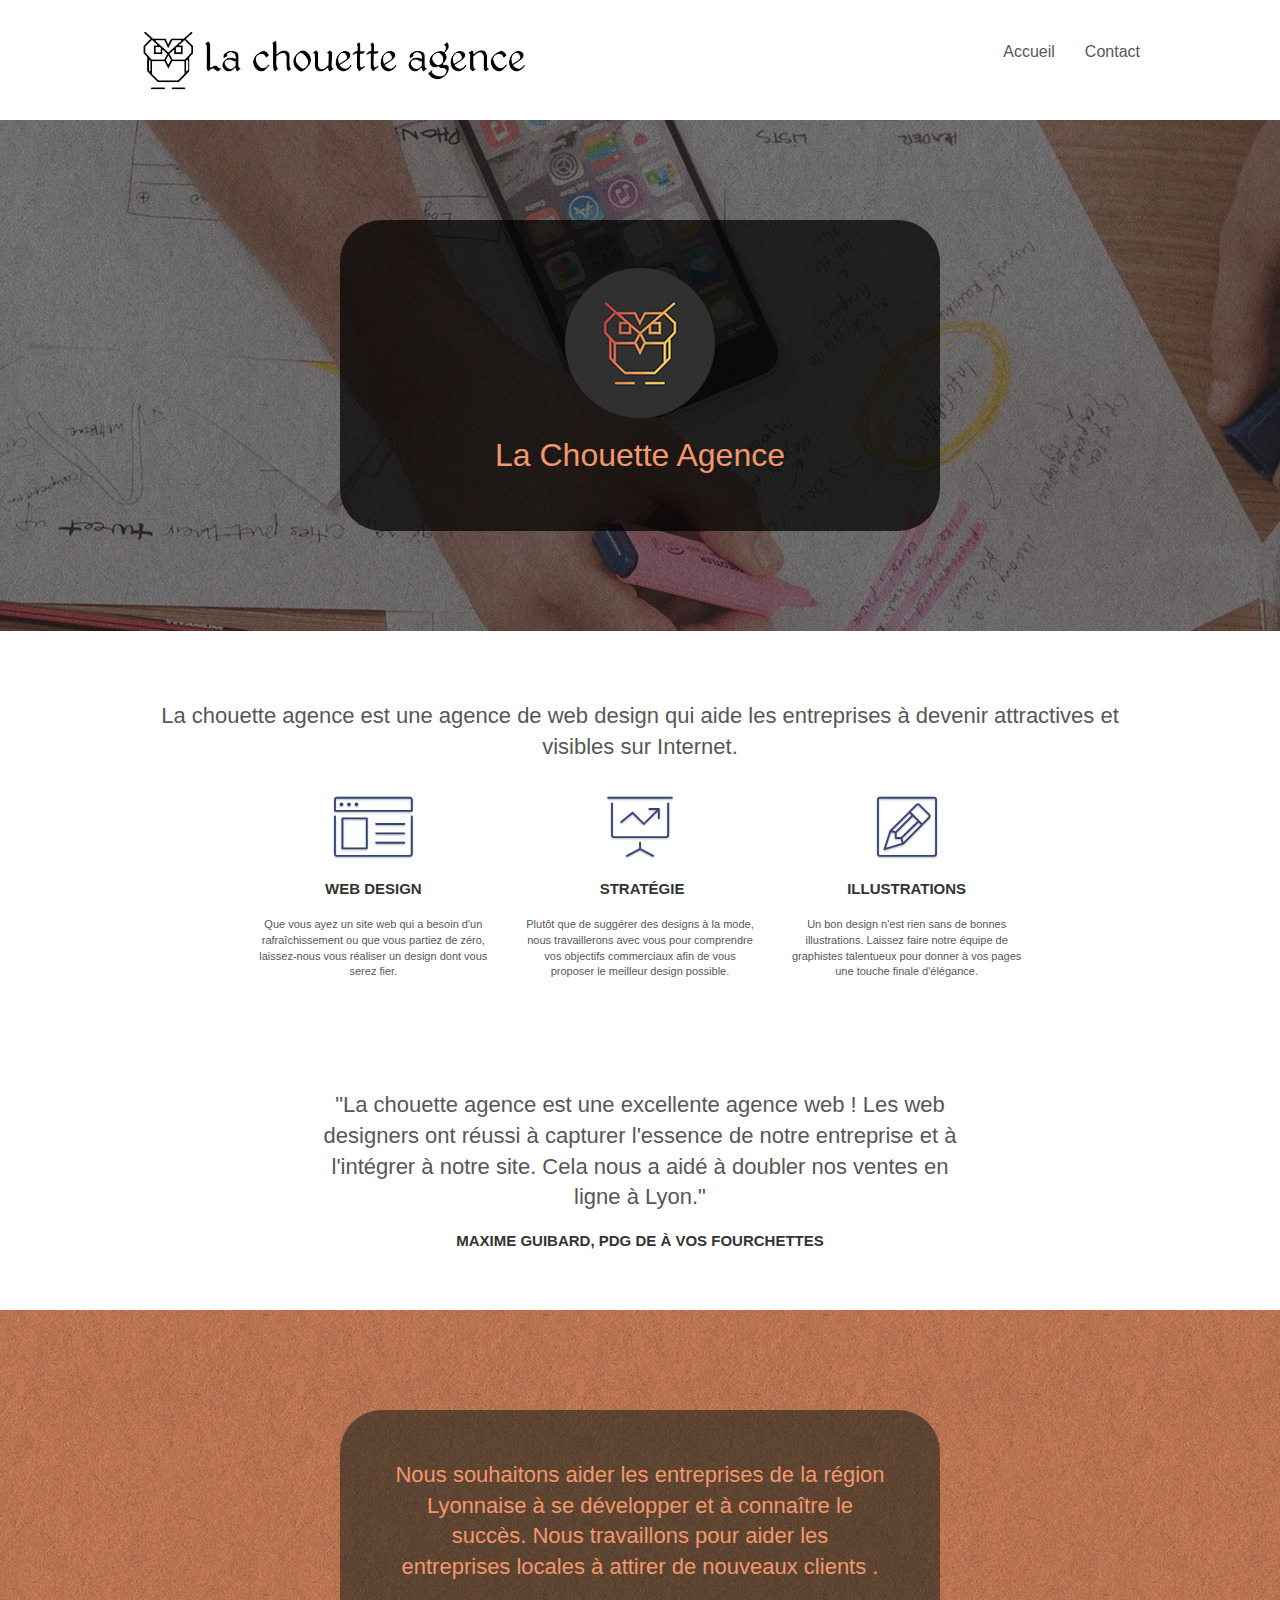
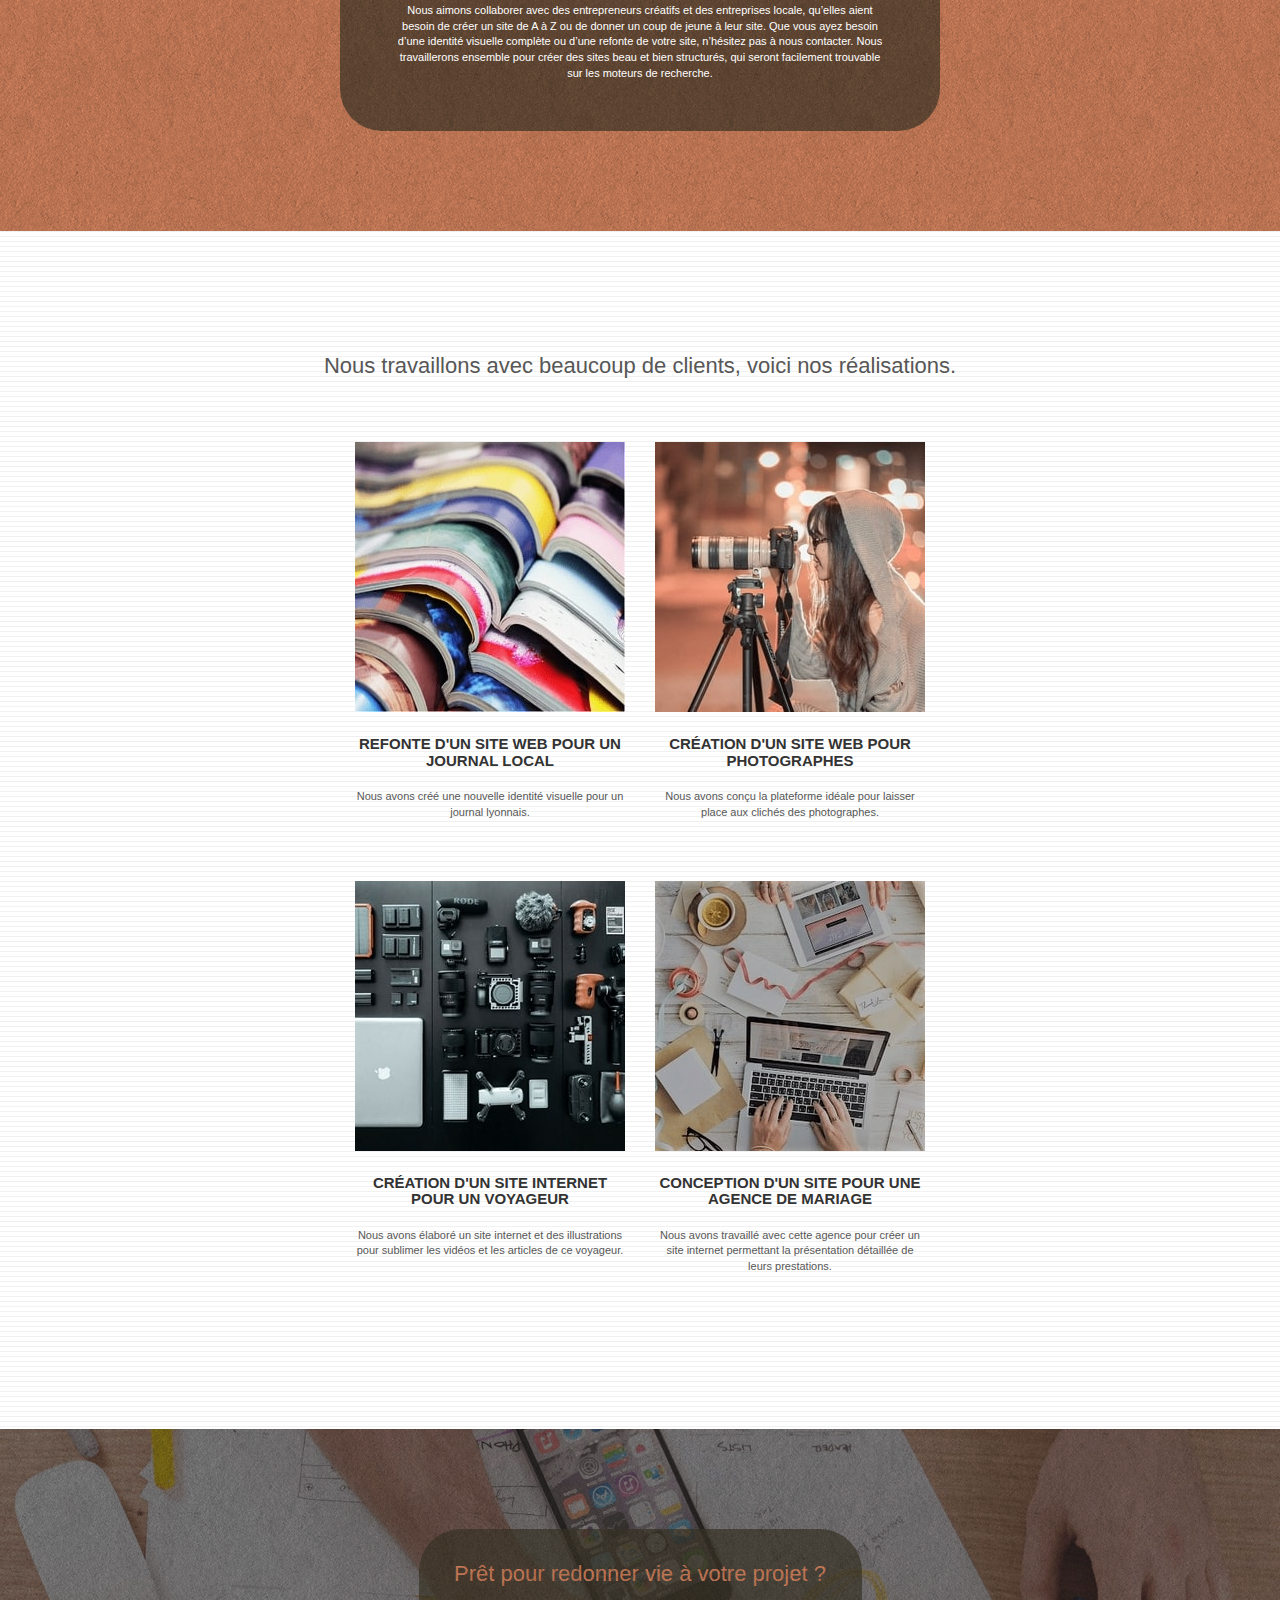
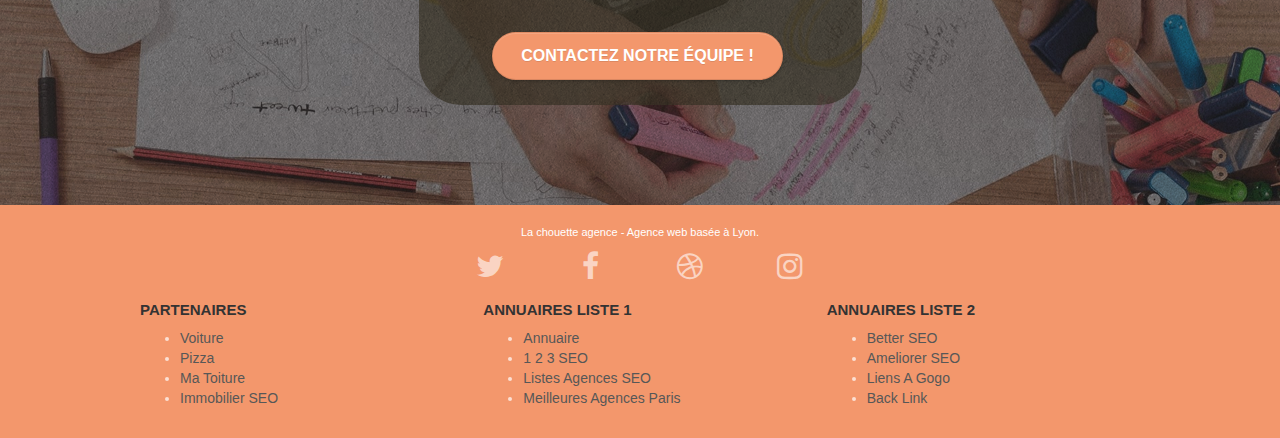
==== commit 9665107c: "last modif" ====
--- a/index.html
+++ b/index.html
@@ -1,260 +1 @@
-<!doctype html>
-<html lang="fr">
-<head>
-    <meta charset="utf-8">
-    <meta name="keywords" content="seo, google, site web, site internet, agence design paris, agence design, agence design,agence design,agence design,agence design,agence design,agence design,agence design,agence design">
-    <meta name="viewport" content="width=device-width, initial-scale=1.0, viewport-fit=cover">
-	<link rel="shortcut icon" type="image/png" href="favicon.jpg">
-	<meta name="google-site-verification" content="aA3aK3Xw3B_PxJoOQg15GhnROLpCyKfM3Nz5ZxmJe-w" />
-	<meta name="robots" content="index"/>
-    <link rel="preload" as="style" onload="this.onload=null;this.rel='stylesheet'" href="./css/bootstrap.css">
-    <noscript>
-        <link rel="stylesheet" href="./css/bootstrap.css">
-    </noscript>
-    <link rel="stylesheet" type="text/css" href="./css/bootstrapcritique.css">
-    <link rel="preload" as="style" onload="this.onload=null;this.rel='stylesheet'" href="style.css">
-    <noscript>
-        <link rel="stylesheet" href="style.css">
-    </noscript>
-    <link rel="stylesheet" type="text/css" href="style-critique.css">
-    <link rel="stylesheet" type="text/css" href="./font-awesome-critique.css">
-    <link rel="preload" as="style" onload="this.onload=null;this.rel='stylesheet'" href="./css/font-awesome.css">
-    <noscript>
-        <link rel="stylesheet" href="./css/font-awesome.css">
-    </noscript>
-    <link rel="stylesheet" type="text/css" href="./css/et-line-critique.css">
-    <link rel="preload" as="style" onload="this.onload=null;this.rel='stylesheet'" href="./css/et-line.css">
-    <noscript>
-        <link rel="stylesheet" href="./css/et-line.css">
-    </noscript>
-	<script src="./js/jquery-2.1.0.js" async></script>
-	<script src="./js/bootstrap.js" async></script>
-	<script src="./js/blocs.js" async></script>
-	<script src="./js/jquery.touchSwipe.js" async></script>
-	<script src="./js/gmaps.js" async></script>
-	<title>La Chouette Agence - Entreprise de WebDesign à Lyon !!</title>
-	<meta name="description" content="La chouette agence est une entreprise de webdesign basée à Lyon qui aide les entreprises à devenir attractives et visibles sur Internet. Contactez-nous vite !!">
-
-    
-<!-- Analytics -->
- 
-<!-- Analytics END -->
-    
-</head>
-<body>
-<!-- Principal conteneur -->
-<div class="page-container">
-<!-- bloc-0 -->
-<header class="bloc bgc-white l-bloc " id="bloc-0">
-	<div class="container bloc-sm">
-		<nav class="navbar row">
-			<div class="navbar-header">
-				<a class="navbar-brand" href="index.html"><img src="img/la-chouette-agence-min.png" alt="web design lyon logo agence web meilleure agence" class="logo1"/></a>
-				<button id="nav-toggle" type="button" class="ui-navbar-toggle navbar-toggle" data-toggle="collapse" data-target=".navbar-1">
-					<span class="sr-only">Toggle navigation</span><span class="icon-bar"></span><span class="icon-bar"></span><span class="icon-bar"></span>
-				</button>
-			</div>
-			<div class="collapse navbar-collapse navbar-1 special-dropdown-nav">
-				<ul class="site-navigation nav navbar-nav">
-					<li>
-						<a href="index.html">Accueil</a>
-					</li>
-					<li>
-						<a href="contact.html">Contact</a>
-					</li>
-				</ul>
-			</div>
-		</nav>
-	</div>
-</header>
-<!-- bloc-0 END -->
-<!-- bloc-1-presentation -->
-<section class="bloc bgc-dark-slate-blue bg-banniere d-bloc bg-t-edge bloc-bg-texture texture-paper b-parallax" id="bloc-1-hero">
-	<div class="container bloc-lg">
-		<div class="row tight-width-whitespace">
-			<div class="col-sm-12 contraste1">
-				<img src="img/logo-min.png" class="center-block image-resize-mode" alt="La chouette agence, agence web lyon, création logo lyon"/>
-				<h1 class="text-center hero-bloc-text tc-white ">
-					La Chouette Agence
-				</h1>
-			</div>
-		</div>
-	</div>
-</section>
-<!-- bloc-1-presentation END -->
-<!-- bloc-2-services -->
-<section class="bloc bgc-white l-bloc" id="bloc-2-services">
-	<div class="container bloc-md">
-		<div class="row">
-			<div class="col-sm-12 text-center">
-				<p>La chouette agence est une agence de web design qui aide les entreprises à devenir attractives et visibles sur Internet.</p>
-			</div>
-		</div>
-		<div class="row voffset-lg med-width-whitespace">
-			<div class="col-sm-4">
-				<div class="text-center">
-					<span class="et-icon-browser sm-shadow icon-dark-slate-blue icons icon-lg"></span>
-				</div>
-				<h3 class="mg-md text-center"> Web design</h3>
-				<p class="text-center ">Que vous ayez un site web qui a besoin d'un rafraîchissement ou que vous partiez de zéro, laissez-nous vous réaliser un design dont vous serez fier.</p>
-			</div>
-			<div class="col-sm-4">
-				<div class="text-center">
-					<span class="et-icon-presentation sm-shadow icon-dark-slate-blue icons icon-lg"></span>
-				</div>
-				<h3 class="mg-md text-center">
-					&nbsp;Stratégie
-				</h3>
-				<p class="text-center ">
-					Plutôt que de suggérer des designs à la mode, nous travaillerons avec vous pour comprendre vos objectifs commerciaux afin de vous proposer le meilleur design possible.<br>
-				</p>
-			</div>
-			<div class="col-sm-4">
-				<div class="text-center">
-					<span class="et-icon-edit sm-shadow icon-dark-slate-blue icons icon-lg"></span>
-				</div>
-				<h3 class="mg-md text-center">
-					Illustrations
-				</h3>
-				<p class="text-center ">
-					Un bon design n'est rien sans de bonnes illustrations. Laissez faire notre équipe de graphistes talentueux pour donner à vos pages une touche finale d'élégance.
-				</p>
-			</div>
-		</div>
-		<aside class="row voffset-lg voffset">
-			<div class="col-xs-12 col-md-8 col-md-offset-2 text-center">
-				<p>"La chouette agence est une excellente agence web ! Les web designers ont réussi à capturer l'essence de notre entreprise et à l'intégrer à notre site. Cela nous a aidé à doubler nos ventes en ligne à Lyon."</p>
-				<p>Maxime Guibard, PDG de À vos fourchettes</p>
-			</div>
-		</aside>
-	</div>
-</section>
-<!-- bloc-2-services END -->
-<!-- bloc-3-what-i-do -->
-<article class="bloc tc-white bgc-atomic-tangerine bg-presentation d-bloc bloc-bg-texture texture-paper b-parallax" id="bloc-3-what-i-do">
-	<div class="container bloc-lg">
-		<div class="row tight-width-whitespace black-background">
-			<div class="col-sm-12">
-				<h2 class="mg-md text-center tc-white">Nous souhaitons aider les entreprises de la région Lyonnaise à se développer et à connaître le succès. Nous travaillons pour aider les entreprises locales à attirer de nouveaux clients .<br></h2>
-				<p class="text-center white">Nous aimons collaborer avec des entrepreneurs créatifs et des entreprises locale, qu’elles aient besoin de créer un site de A à Z ou de donner un coup de jeune à leur site. Que vous ayez besoin d’une identité visuelle complète ou d’une refonte de votre site, n’hésitez pas à nous contacter. Nous travaillerons ensemble pour créer des sites beau et bien structurés, qui seront facilement trouvable sur les moteurs de recherche.</p>
-			</div>
-		</div>
-	</div>
-</article>
-<!-- bloc-3-what-i-do END -->
-<!-- bloc-4-portfolio -->
-<section class="bloc bgc-white bg-lines-h2-bg bg-repeat l-bloc" id="bloc-4-portfolio">
-	<div class="container bloc-lg">
-		<div class="row">
-			<div class="col-sm-12 text-center">
-				<p>Nous travaillons avec beaucoup de clients, voici nos réalisations.</p>
-			</div>
-		</div>
-		<div class="row tight-width-whitespace portfolio-row">
-			<div class="col-sm-6">
-				<a href="#" data-lightbox="img/photo1-min.png" data-gallery-id="gallery-1" data-caption="Refonte d'un site web pour un journal local" data-frame="snapshot-lb"><img src="img/photo1-min.png" alt="paris web design logo agence web meilleure agence et refonte site web journal" class="img-responsive portfolio-thumb" /></a>
-				<h3 class="mg-md text-center">Refonte d'un site web pour un journal local</h3>
-				<p class="text-center">Nous avons créé une nouvelle identité visuelle pour un journal lyonnais.</p>
-			</div>
-			<div class="col-sm-6">
-				<a href="#" data-lightbox="img/photo2-min.png" data-gallery-id="gallery-1" data-caption="Création d'un site web pour photographes" data-frame="snapshot-lb"><img src="img/photo2-min.png" class="img-responsive portfolio-thumb" alt="paris web design logo agence web meilleure agence, Création d'un site web pour photographes" /></a>
-				<h3 class="mg-md text-center">Création d'un site web pour photographes</h3>
-				<p class="text-center">Nous avons conçu la plateforme idéale pour laisser place aux clichés des photographes.</p>
-			</div>
-		</div>
-		<div class="row tight-width-whitespace portfolio-row">
-			<div class="col-sm-6">
-				<a href="#" data-lightbox="img/photo3-min.png" data-gallery-id="gallery-1" data-caption="Création d'un site internet pour un voyageur" data-frame="snapshot-lb"><img src="img/photo3-min.png" class="img-responsive portfolio-thumb" alt="paris web design logo agence web meilleure agence, Création d'un site web pour voyageur"/></a>
-				<h3 class="mg-md text-center">Création d'un site internet pour un voyageur</h3>
-				<p class="text-center">Nous avons élaboré un site internet et des illustrations pour sublimer les vidéos et les articles de ce voyageur.</p>
-			</div>
-			<div class="col-sm-6">
-				<a href="#" data-lightbox="img/photo4-min.png" data-gallery-id="gallery-1" data-caption="Conception d'un site pour une agence de mariage" data-frame="snapshot-lb"><img src="img/photo4-min.png" class="img-responsive portfolio-thumb" alt="paris web design logo agence web meilleure agence, Création d'un site web pour agence de mariage" /></a>
-				<h3 class="mg-md text-center">Conception d'un site pour une agence de mariage</h3>
-				<p class="text-center">Nous avons travaillé avec cette agence pour créer un site internet permettant la présentation détaillée de leurs prestations.</p>
-			</div>
-		</div>
-	</div>
-</section>
-<!-- bloc-4-portfolio END -->
-<!-- bloc-5-cta -->
-<section class="bloc bgc-dark-slate-blue bg-banniere d-bloc bloc-bg-texture texture-paper" id="bloc-5-cta">
-	<div class="container bloc-lg contraste3">
-		<div class="row contraste2">
-			<h2 class="mg-md text-center tc-white2">Prêt pour redonner vie à votre projet ?</h2>
-			<div class="col-sm-12 text-center">
-				<a href="contact.html" class="btn btn-atomic-tangerine btn-clean btn-rd btn-lg cta-hero">Contactez notre équipe !</a>
-			</div>
-		</div>
-	</div>
-</section>
-<!-- bloc-5-cta END -->
-<!-- Footer - bloc-8 -->
-<footer class="bloc bgc-atomic-tangerine d-bloc" id="bloc-8">
-	<div class="container bloc-sm">
-		<div class="row">
-			<div class="col-sm-12">
-				<p class="text-center white">La chouette agence - Agence web basée à Lyon.</p>
-				<div class="row row-no-gutters social">
-					<div class="col-sm-3 twitter">
-						<div class="text-center">
-							<a class="social" href="https://www.twitter.com/" title="Twitter"><span class="fa fa-twitter icon-md"></span></a>
-						</div>
-					</div>
-					<div class="col-sm-3">
-						<div class="text-center">
-							<a class="social" href="https://www.facebook.com/" title="Facebook"><span class="fa fa-facebook icon-md"></span></a>
-						</div>
-					</div>
-					<div class="col-sm-3">
-						<div class="text-center">
-							<a class="social" href="https://dribbble.com/" title="Dribble"><span class="fa fa-dribbble icon-md"></span></a>
-						</div>
-					</div>
-					<div class="col-sm-3">
-						<div class="text-center">
-							<a class="social" href="https://instagram.com/" title="Instagram"><span class="fa fa-instagram icon-md"></span></a>
-						</div>
-					</div>
-				</div>
-				<div class="row footer">
-					<div class="col-sm-4">
-						<h3>Partenaires</h3>
-						<ul>
-							<li><a href="https://www.google.com/webhp?authuser=1">Voiture</a></li>
-							<li><a href="https://www.google.com/webhp?authuser=1">Pizza</a></li>
-							<li><a href="https://www.google.com/webhp?authuser=1">Ma Toiture</a></li>
-							<li><a href="https://www.google.com/webhp?authuser=1">Immobilier SEO</a></li>
-						</ul>		
-					</div>
-					<div class="col-sm-4">
-						<h3>Annuaires liste 1</h3>
-						<ul>
-							<li><a href="https://www.google.com/webhp?authuser=1">Annuaire</a></li>
-							<li><a href="https://www.google.com/webhp?authuser=1">1 2 3 SEO</a></li>
-							<li><a href="https://www.google.com/webhp?authuser=1">Listes Agences SEO</a></li>
-							<li><a href="https://www.google.com/webhp?authuser=1">Meilleures Agences Paris</a></li>
-						</ul>
-					</div>
-					<div class="col-sm-4">
-						<h3>Annuaires liste 2</h3>
-						<ul>
-							<li><a href="https://www.google.com/webhp?authuser=1">Better SEO</a></li>
-							<li><a href="https://www.google.com/webhp?authuser=1">Ameliorer SEO</a></li>
-							<li><a href="https://www.google.com/webhp?authuser=1">Liens A Gogo</a></li>
-							<li><a href="https://www.google.com/webhp?authuser=1">Back Link</a></li>
-						</ul>
-					</div>
-				</div>
-			</div>
-		</div>
-	</div>
-</footer>
-<!-- Footer - bloc-8 END -->
-
-</div>
-<!-- Principal conteneur END -->
-    
-
-</body>
-</html>
+<!doctype html><html lang="fr"><head><meta charset="utf-8"><meta name="keywords" content="seo, google, site web, site internet, agence design paris, agence design, agence design,agence design,agence design,agence design,agence design,agence design,agence design,agence design"><meta name="viewport" content="width=device-width, initial-scale=1.0, viewport-fit=cover"><link rel="shortcut icon" type="image/png" href="favicon-min.png"><meta name="google-site-verification" content="aA3aK3Xw3B_PxJoOQg15GhnROLpCyKfM3Nz5ZxmJe-w" /><meta name="robots" content="index"/><link rel="preload" as="style" onload="this.onload=null;this.rel='stylesheet'" href="./css/bootstrap.css"> <noscript><link rel="stylesheet" href="./css/bootstrap.css"> </noscript><link rel="stylesheet" type="text/css" href="./css/bootstrapcritique.css"><link rel="preload" as="style" onload="this.onload=null;this.rel='stylesheet'" href="style.css"> <noscript><link rel="stylesheet" href="style.css"> </noscript><link rel="stylesheet" type="text/css" href="style-critique.css"><link rel="preload" as="style" onload="this.onload=null;this.rel='stylesheet'" href="./css/font-awesome.css"> <noscript><link rel="stylesheet" href="./css/font-awesome.css"> </noscript><link rel="stylesheet" type="text/css" href="./css/et-line-critique.css"><link rel="preload" as="style" onload="this.onload=null;this.rel='stylesheet'" href="./css/et-line.css"> <noscript><link rel="stylesheet" href="./css/et-line.css"> </noscript> <script src="./js/jquery-2.1.0.js" async></script> <script src="./js/bootstrap.js" async></script> <script src="./js/blocs.js" async></script> <script src="./js/jquery.touchSwipe.js" async></script> <script src="./js/gmaps.js" async></script> <title>La Chouette Agence - Entreprise de WebDesign à Lyon !!</title><meta name="description" content="La chouette agence est une entreprise de webdesign basée à Lyon qui aide les entreprises à devenir attractives et visibles sur Internet. Contactez-nous vite !!"></head><body><div class="page-container"><header class="bloc bgc-white l-bloc " id="bloc-0"><div class="container bloc-sm"> <nav class="navbar row"><div class="navbar-header"> <a class="navbar-brand" href="index.html"><img src="img/la-chouette-agence-min.jpg" alt="web design lyon logo agence web meilleure agence" class="logo1"/></a> <button id="nav-toggle" type="button" class="ui-navbar-toggle navbar-toggle" data-toggle="collapse" data-target=".navbar-1"> <span class="sr-only">Toggle navigation</span><span class="icon-bar"></span><span class="icon-bar"></span><span class="icon-bar"></span> </button></div><div class="collapse navbar-collapse navbar-1 special-dropdown-nav"><ul class="site-navigation nav navbar-nav"><li> <a href="index.html">Accueil</a></li><li> <a href="la-chouette-agence-web-design-lyon-contact.html">Contact</a></li></ul></div> </nav></div> </header><section class="bloc bgc-dark-slate-blue bg-banniere d-bloc bg-t-edge bloc-bg-texture texture-paper b-parallax" id="bloc-1-hero"><div class="container bloc-lg"><div class="row tight-width-whitespace"><div class="col-sm-12 contraste1"> <img src="img/logo-min.png" class="center-block image-resize-mode" alt="La chouette agence, agence web lyon, création logo lyon"/><h1 class="text-center hero-bloc-text tc-white "> La Chouette Agence</h1></div></div></div> </section><section class="bloc bgc-white l-bloc" id="bloc-2-services"><div class="container bloc-md"><div class="row"><div class="col-sm-12 text-center"><h2>La chouette agence est une agence de web design qui aide les entreprises à devenir attractives et visibles sur Internet.</h2></div></div><div class="row voffset-lg med-width-whitespace"><div class="col-sm-4"><div class="text-center"> <span class="et-icon-browser sm-shadow icon-dark-slate-blue icons icon-lg"></span></div><h3 class="mg-md text-center"> Web design</h3><p class="text-center ">Que vous ayez un site web qui a besoin d'un rafraîchissement ou que vous partiez de zéro, laissez-nous vous réaliser un design dont vous serez fier.</p></div><div class="col-sm-4"><div class="text-center"> <span class="et-icon-presentation sm-shadow icon-dark-slate-blue icons icon-lg"></span></div><h3 class="mg-md text-center"> &nbsp;Stratégie</h3><p class="text-center "> Plutôt que de suggérer des designs à la mode, nous travaillerons avec vous pour comprendre vos objectifs commerciaux afin de vous proposer le meilleur design possible.<br></p></div><div class="col-sm-4"><div class="text-center"> <span class="et-icon-edit sm-shadow icon-dark-slate-blue icons icon-lg"></span></div><h3 class="mg-md text-center"> Illustrations</h3><p class="text-center "> Un bon design n'est rien sans de bonnes illustrations. Laissez faire notre équipe de graphistes talentueux pour donner à vos pages une touche finale d'élégance.</p></div></div> <aside class="row voffset-lg voffset"><div class="col-xs-12 col-md-8 col-md-offset-2 text-center"><h2>"La chouette agence est une excellente agence web ! Les web designers ont réussi à capturer l'essence de notre entreprise et à l'intégrer à notre site. Cela nous a aidé à doubler nos ventes en ligne à Lyon."</h2><h3>Maxime Guibard, PDG de À vos fourchettes</h3></div> </aside></div> </section><article class="bloc tc-white bgc-atomic-tangerine bg-presentation d-bloc bloc-bg-texture texture-paper b-parallax" id="bloc-3-what-i-do"><div class="container bloc-lg"><div class="row tight-width-whitespace black-background"><div class="col-sm-12"><h2 class="mg-md text-center tc-white">Nous souhaitons aider les entreprises de la région Lyonnaise à se développer et à connaître le succès. Nous travaillons pour aider les entreprises locales à attirer de nouveaux clients .<br></h2><p class="text-center white">Nous aimons collaborer avec des entrepreneurs créatifs et des entreprises locale, qu’elles aient besoin de créer un site de A à Z ou de donner un coup de jeune à leur site. Que vous ayez besoin d’une identité visuelle complète ou d’une refonte de votre site, n’hésitez pas à nous contacter. Nous travaillerons ensemble pour créer des sites beau et bien structurés, qui seront facilement trouvable sur les moteurs de recherche.</p></div></div></div> </article><section class="bloc bgc-white bg-lines-h2-bg bg-repeat l-bloc" id="bloc-4-portfolio"><div class="container bloc-lg"><div class="row"><div class="col-sm-12 text-center"><h2>Nous travaillons avec beaucoup de clients, voici nos réalisations.</h2></div></div><div class="row tight-width-whitespace portfolio-row"><div class="col-sm-6"> <a href="#" data-lightbox="img/photo1-min.jpg" data-gallery-id="gallery-1" data-caption="Refonte d'un site web pour un journal local" data-frame="snapshot-lb"><img src="img/photo1-min.jpg" alt="paris web design logo agence web meilleure agence et refonte site web journal" class="img-responsive portfolio-thumb" /></a><h3 class="mg-md text-center">Refonte d'un site web pour un journal local</h3><p class="text-center">Nous avons créé une nouvelle identité visuelle pour un journal lyonnais.</p></div><div class="col-sm-6"> <a href="#" data-lightbox="img/photo2-min.png" data-gallery-id="gallery-1" data-caption="Création d'un site web pour photographes" data-frame="snapshot-lb"><img src="img/photo2-min.jpg" class="img-responsive portfolio-thumb" alt="paris web design logo agence web meilleure agence, Création d'un site web pour photographes" /></a><h3 class="mg-md text-center">Création d'un site web pour photographes</h3><p class="text-center">Nous avons conçu la plateforme idéale pour laisser place aux clichés des photographes.</p></div></div><div class="row tight-width-whitespace portfolio-row"><div class="col-sm-6"> <a href="#" data-lightbox="img/photo3-min.png" data-gallery-id="gallery-1" data-caption="Création d'un site internet pour un voyageur" data-frame="snapshot-lb"><img src="img/photo3-min.jpg" class="img-responsive portfolio-thumb" alt="paris web design logo agence web meilleure agence, Création d'un site web pour voyageur"/></a><h3 class="mg-md text-center">Création d'un site internet pour un voyageur</h3><p class="text-center">Nous avons élaboré un site internet et des illustrations pour sublimer les vidéos et les articles de ce voyageur.</p></div><div class="col-sm-6"> <a href="#" data-lightbox="img/photo4-min.jpg" data-gallery-id="gallery-1" data-caption="Conception d'un site pour une agence de mariage" data-frame="snapshot-lb"><img src="img/photo4-min.jpg" class="img-responsive portfolio-thumb" alt="paris web design logo agence web meilleure agence, Création d'un site web pour agence de mariage" /></a><h3 class="mg-md text-center">Conception d'un site pour une agence de mariage</h3><p class="text-center">Nous avons travaillé avec cette agence pour créer un site internet permettant la présentation détaillée de leurs prestations.</p></div></div></div> </section><section class="bloc bgc-dark-slate-blue bg-banniere d-bloc bloc-bg-texture texture-paper" id="bloc-5-cta"><div class="container bloc-lg contraste3"><div class="row contraste2"><h2 class="mg-md text-center tc-white2">Prêt pour redonner vie à votre projet ?</h2><div class="col-sm-12 text-center"> <a href="la-chouette-agence-web-design-lyon-contact.html" class="btn btn-atomic-tangerine btn-clean btn-rd btn-lg cta-hero">Contactez notre équipe !</a></div></div></div> </section><footer class="bloc bgc-atomic-tangerine d-bloc" id="bloc-8"><div class="container bloc-sm"><div class="row"><div class="col-sm-12"><p class="text-center white">La chouette agence - Agence web basée à Lyon.</p><div class="row row-no-gutters social"><div class="col-sm-3 twitter"><div class="text-center"> <a class="social" href="https://www.twitter.com/" title="Twitter"><span class="fa fa-twitter icon-md"></span></a></div></div><div class="col-sm-3"><div class="text-center"> <a class="social" href="https://www.facebook.com/" title="Facebook"><span class="fa fa-facebook icon-md"></span></a></div></div><div class="col-sm-3"><div class="text-center"> <a class="social" href="https://dribbble.com/" title="Dribbble"><span class="fa fa-dribbble icon-md"></span></a></div></div><div class="col-sm-3"><div class="text-center"> <a class="social" href="https://instagram.com/" title="Instagram"><span class="fa fa-instagram icon-md"></span></a></div></div></div><div class="row footer"><div class="col-sm-4"><h3>Partenaires</h3><ul><li><a href="https://www.google.com/webhp?authuser=1">Voiture</a></li><li><a href="https://www.google.com/webhp?authuser=1">Pizza</a></li><li><a href="https://www.google.com/webhp?authuser=1">Ma Toiture</a></li><li><a href="https://www.google.com/webhp?authuser=1">Immobilier SEO</a></li></ul></div><div class="col-sm-4"><h3>Annuaires liste 1</h3><ul><li><a href="https://www.google.com/webhp?authuser=1">Annuaire</a></li><li><a href="https://www.google.com/webhp?authuser=1">1 2 3 SEO</a></li><li><a href="https://www.google.com/webhp?authuser=1">Listes Agences SEO</a></li><li><a href="https://www.google.com/webhp?authuser=1">Meilleures Agences Paris</a></li></ul></div><div class="col-sm-4"><h3>Annuaires liste 2</h3><ul><li><a href="https://www.google.com/webhp?authuser=1">Better SEO</a></li><li><a href="https://www.google.com/webhp?authuser=1">Ameliorer SEO</a></li><li><a href="https://www.google.com/webhp?authuser=1">Liens A Gogo</a></li><li><a href="https://www.google.com/webhp?authuser=1">Back Link</a></li></ul></div></div></div></div></div> </footer></div></body></html>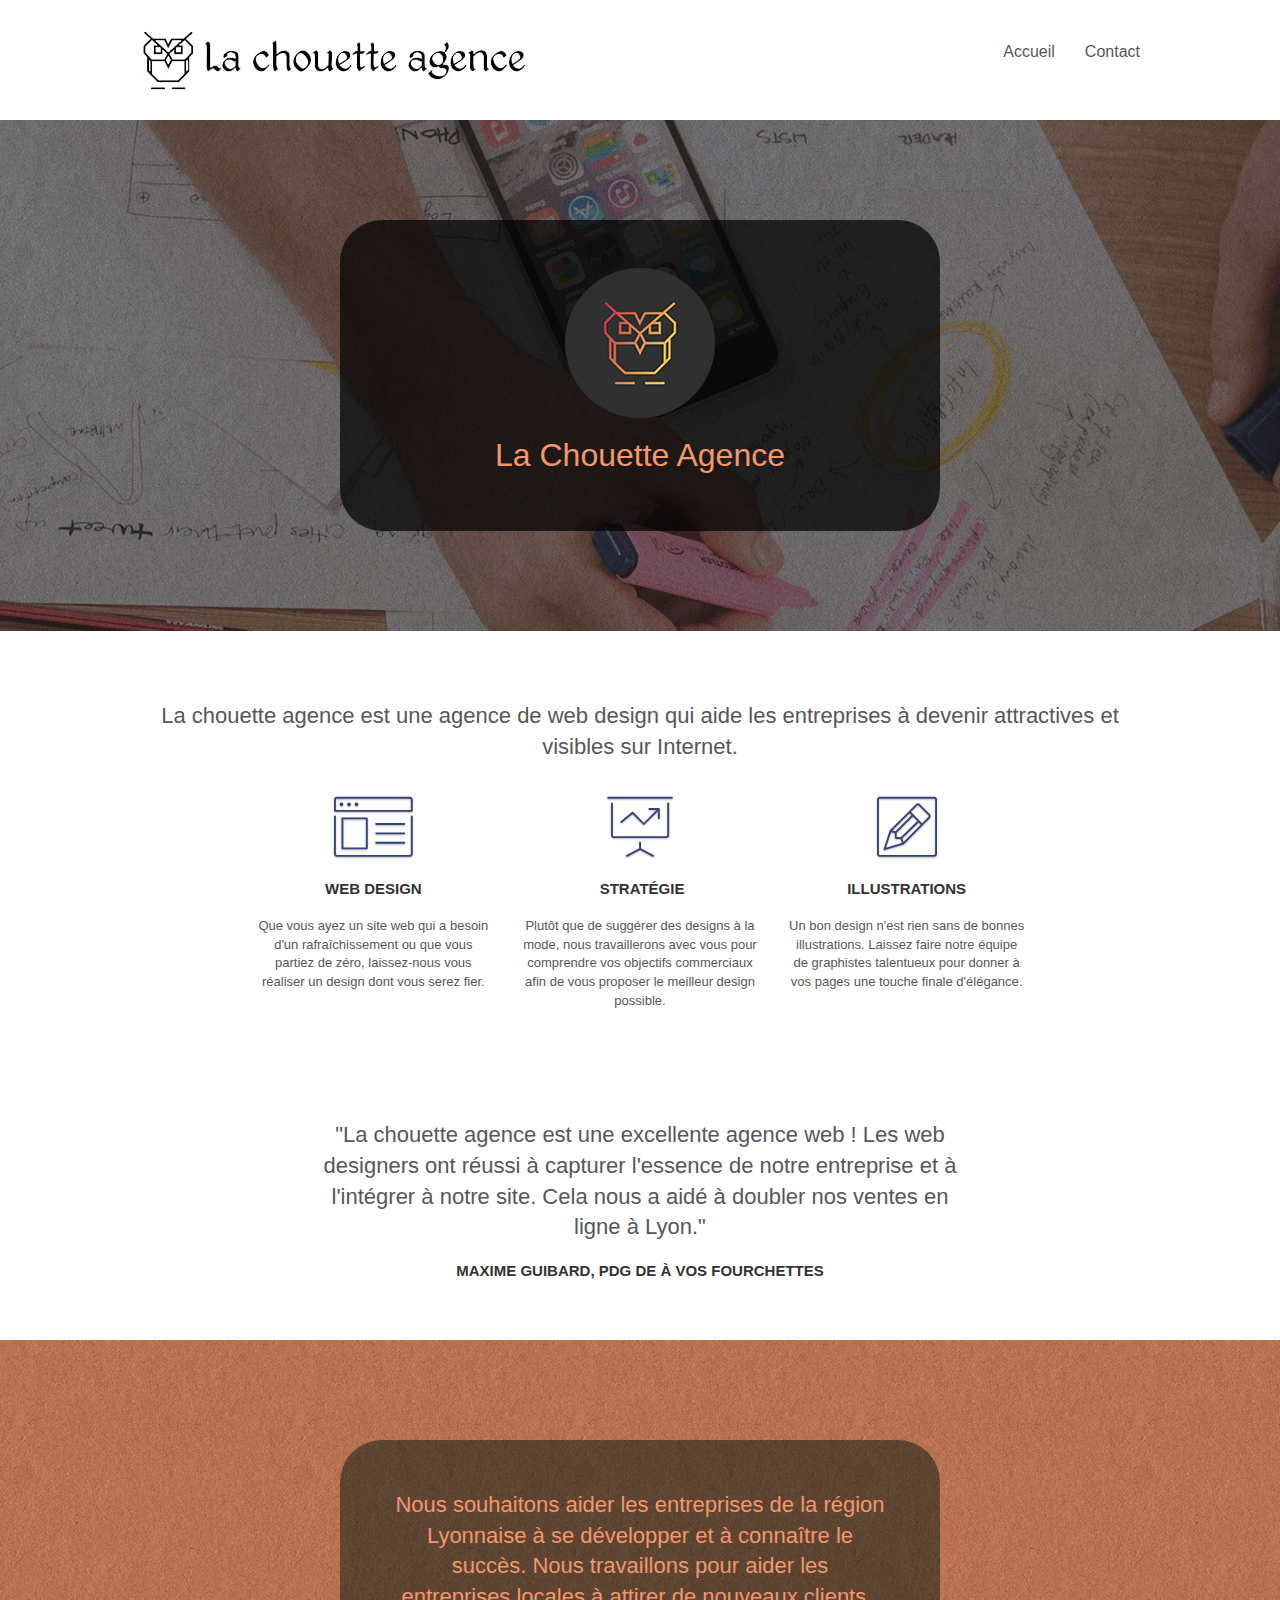
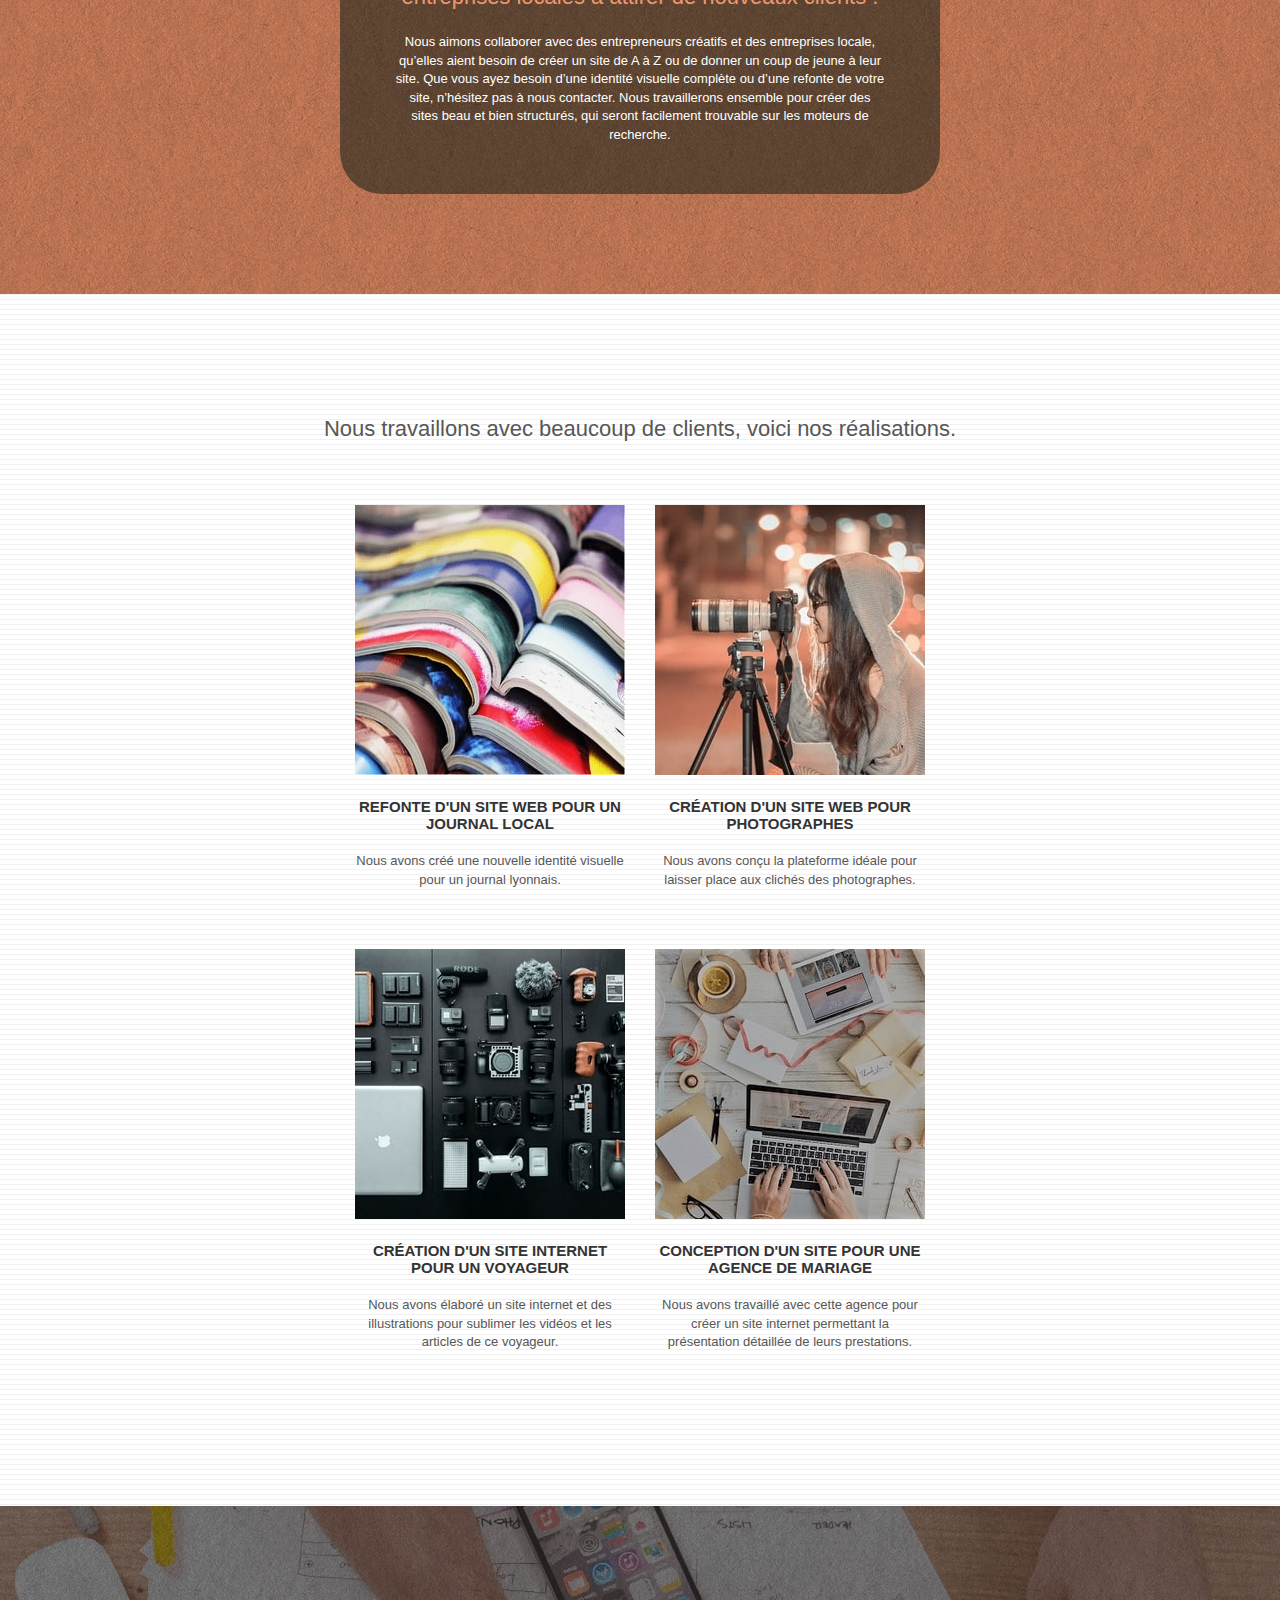
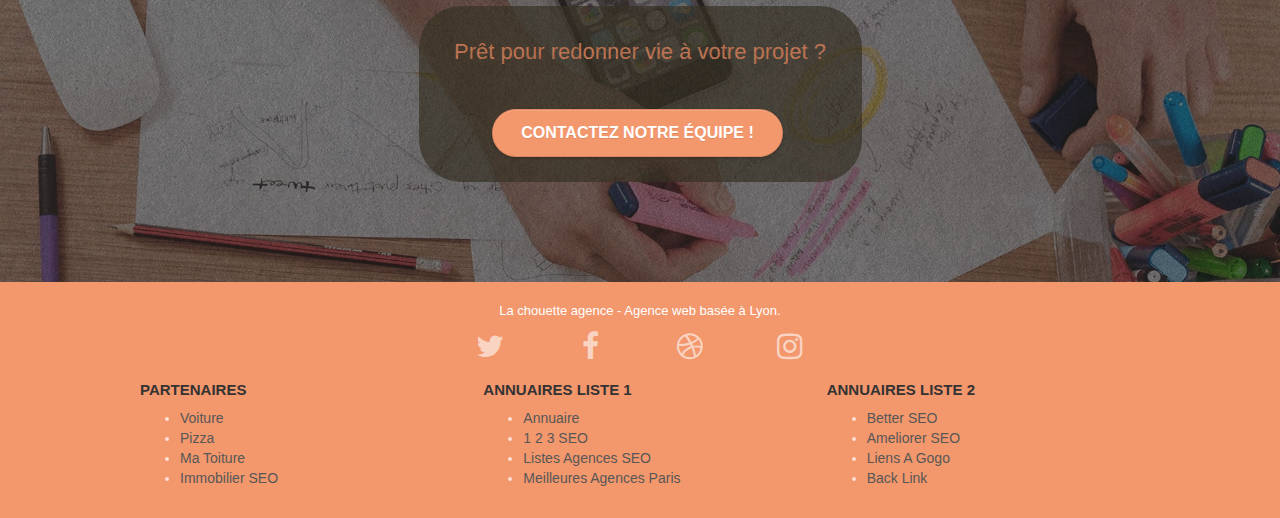
==== commit dbf2afc2: "changement suite soutenance" ====
--- a/index.html
+++ b/index.html
@@ -1 +1 @@
-<!doctype html><html lang="fr"><head><meta charset="utf-8"><meta name="keywords" content="seo, google, site web, site internet, agence design paris, agence design, agence design,agence design,agence design,agence design,agence design,agence design,agence design,agence design"><meta name="viewport" content="width=device-width, initial-scale=1.0, viewport-fit=cover"><link rel="shortcut icon" type="image/png" href="favicon-min.png"><meta name="google-site-verification" content="aA3aK3Xw3B_PxJoOQg15GhnROLpCyKfM3Nz5ZxmJe-w" /><meta name="robots" content="index"/><link rel="preload" as="style" onload="this.onload=null;this.rel='stylesheet'" href="./css/bootstrap.css"> <noscript><link rel="stylesheet" href="./css/bootstrap.css"> </noscript><link rel="stylesheet" type="text/css" href="./css/bootstrapcritique.css"><link rel="preload" as="style" onload="this.onload=null;this.rel='stylesheet'" href="style.css"> <noscript><link rel="stylesheet" href="style.css"> </noscript><link rel="stylesheet" type="text/css" href="style-critique.css"><link rel="preload" as="style" onload="this.onload=null;this.rel='stylesheet'" href="./css/font-awesome.css"> <noscript><link rel="stylesheet" href="./css/font-awesome.css"> </noscript><link rel="stylesheet" type="text/css" href="./css/et-line-critique.css"><link rel="preload" as="style" onload="this.onload=null;this.rel='stylesheet'" href="./css/et-line.css"> <noscript><link rel="stylesheet" href="./css/et-line.css"> </noscript> <script src="./js/jquery-2.1.0.js" async></script> <script src="./js/bootstrap.js" async></script> <script src="./js/blocs.js" async></script> <script src="./js/jquery.touchSwipe.js" async></script> <script src="./js/gmaps.js" async></script> <title>La Chouette Agence - Entreprise de WebDesign à Lyon !!</title><meta name="description" content="La chouette agence est une entreprise de webdesign basée à Lyon qui aide les entreprises à devenir attractives et visibles sur Internet. Contactez-nous vite !!"></head><body><div class="page-container"><header class="bloc bgc-white l-bloc " id="bloc-0"><div class="container bloc-sm"> <nav class="navbar row"><div class="navbar-header"> <a class="navbar-brand" href="index.html"><img src="img/la-chouette-agence-min.jpg" alt="web design lyon logo agence web meilleure agence" class="logo1"/></a> <button id="nav-toggle" type="button" class="ui-navbar-toggle navbar-toggle" data-toggle="collapse" data-target=".navbar-1"> <span class="sr-only">Toggle navigation</span><span class="icon-bar"></span><span class="icon-bar"></span><span class="icon-bar"></span> </button></div><div class="collapse navbar-collapse navbar-1 special-dropdown-nav"><ul class="site-navigation nav navbar-nav"><li> <a href="index.html">Accueil</a></li><li> <a href="la-chouette-agence-web-design-lyon-contact.html">Contact</a></li></ul></div> </nav></div> </header><section class="bloc bgc-dark-slate-blue bg-banniere d-bloc bg-t-edge bloc-bg-texture texture-paper b-parallax" id="bloc-1-hero"><div class="container bloc-lg"><div class="row tight-width-whitespace"><div class="col-sm-12 contraste1"> <img src="img/logo-min.png" class="center-block image-resize-mode" alt="La chouette agence, agence web lyon, création logo lyon"/><h1 class="text-center hero-bloc-text tc-white "> La Chouette Agence</h1></div></div></div> </section><section class="bloc bgc-white l-bloc" id="bloc-2-services"><div class="container bloc-md"><div class="row"><div class="col-sm-12 text-center"><h2>La chouette agence est une agence de web design qui aide les entreprises à devenir attractives et visibles sur Internet.</h2></div></div><div class="row voffset-lg med-width-whitespace"><div class="col-sm-4"><div class="text-center"> <span class="et-icon-browser sm-shadow icon-dark-slate-blue icons icon-lg"></span></div><h3 class="mg-md text-center"> Web design</h3><p class="text-center ">Que vous ayez un site web qui a besoin d'un rafraîchissement ou que vous partiez de zéro, laissez-nous vous réaliser un design dont vous serez fier.</p></div><div class="col-sm-4"><div class="text-center"> <span class="et-icon-presentation sm-shadow icon-dark-slate-blue icons icon-lg"></span></div><h3 class="mg-md text-center"> &nbsp;Stratégie</h3><p class="text-center "> Plutôt que de suggérer des designs à la mode, nous travaillerons avec vous pour comprendre vos objectifs commerciaux afin de vous proposer le meilleur design possible.<br></p></div><div class="col-sm-4"><div class="text-center"> <span class="et-icon-edit sm-shadow icon-dark-slate-blue icons icon-lg"></span></div><h3 class="mg-md text-center"> Illustrations</h3><p class="text-center "> Un bon design n'est rien sans de bonnes illustrations. Laissez faire notre équipe de graphistes talentueux pour donner à vos pages une touche finale d'élégance.</p></div></div> <aside class="row voffset-lg voffset"><div class="col-xs-12 col-md-8 col-md-offset-2 text-center"><h2>"La chouette agence est une excellente agence web ! Les web designers ont réussi à capturer l'essence de notre entreprise et à l'intégrer à notre site. Cela nous a aidé à doubler nos ventes en ligne à Lyon."</h2><h3>Maxime Guibard, PDG de À vos fourchettes</h3></div> </aside></div> </section><article class="bloc tc-white bgc-atomic-tangerine bg-presentation d-bloc bloc-bg-texture texture-paper b-parallax" id="bloc-3-what-i-do"><div class="container bloc-lg"><div class="row tight-width-whitespace black-background"><div class="col-sm-12"><h2 class="mg-md text-center tc-white">Nous souhaitons aider les entreprises de la région Lyonnaise à se développer et à connaître le succès. Nous travaillons pour aider les entreprises locales à attirer de nouveaux clients .<br></h2><p class="text-center white">Nous aimons collaborer avec des entrepreneurs créatifs et des entreprises locale, qu’elles aient besoin de créer un site de A à Z ou de donner un coup de jeune à leur site. Que vous ayez besoin d’une identité visuelle complète ou d’une refonte de votre site, n’hésitez pas à nous contacter. Nous travaillerons ensemble pour créer des sites beau et bien structurés, qui seront facilement trouvable sur les moteurs de recherche.</p></div></div></div> </article><section class="bloc bgc-white bg-lines-h2-bg bg-repeat l-bloc" id="bloc-4-portfolio"><div class="container bloc-lg"><div class="row"><div class="col-sm-12 text-center"><h2>Nous travaillons avec beaucoup de clients, voici nos réalisations.</h2></div></div><div class="row tight-width-whitespace portfolio-row"><div class="col-sm-6"> <a href="#" data-lightbox="img/photo1-min.jpg" data-gallery-id="gallery-1" data-caption="Refonte d'un site web pour un journal local" data-frame="snapshot-lb"><img src="img/photo1-min.jpg" alt="paris web design logo agence web meilleure agence et refonte site web journal" class="img-responsive portfolio-thumb" /></a><h3 class="mg-md text-center">Refonte d'un site web pour un journal local</h3><p class="text-center">Nous avons créé une nouvelle identité visuelle pour un journal lyonnais.</p></div><div class="col-sm-6"> <a href="#" data-lightbox="img/photo2-min.png" data-gallery-id="gallery-1" data-caption="Création d'un site web pour photographes" data-frame="snapshot-lb"><img src="img/photo2-min.jpg" class="img-responsive portfolio-thumb" alt="paris web design logo agence web meilleure agence, Création d'un site web pour photographes" /></a><h3 class="mg-md text-center">Création d'un site web pour photographes</h3><p class="text-center">Nous avons conçu la plateforme idéale pour laisser place aux clichés des photographes.</p></div></div><div class="row tight-width-whitespace portfolio-row"><div class="col-sm-6"> <a href="#" data-lightbox="img/photo3-min.png" data-gallery-id="gallery-1" data-caption="Création d'un site internet pour un voyageur" data-frame="snapshot-lb"><img src="img/photo3-min.jpg" class="img-responsive portfolio-thumb" alt="paris web design logo agence web meilleure agence, Création d'un site web pour voyageur"/></a><h3 class="mg-md text-center">Création d'un site internet pour un voyageur</h3><p class="text-center">Nous avons élaboré un site internet et des illustrations pour sublimer les vidéos et les articles de ce voyageur.</p></div><div class="col-sm-6"> <a href="#" data-lightbox="img/photo4-min.jpg" data-gallery-id="gallery-1" data-caption="Conception d'un site pour une agence de mariage" data-frame="snapshot-lb"><img src="img/photo4-min.jpg" class="img-responsive portfolio-thumb" alt="paris web design logo agence web meilleure agence, Création d'un site web pour agence de mariage" /></a><h3 class="mg-md text-center">Conception d'un site pour une agence de mariage</h3><p class="text-center">Nous avons travaillé avec cette agence pour créer un site internet permettant la présentation détaillée de leurs prestations.</p></div></div></div> </section><section class="bloc bgc-dark-slate-blue bg-banniere d-bloc bloc-bg-texture texture-paper" id="bloc-5-cta"><div class="container bloc-lg contraste3"><div class="row contraste2"><h2 class="mg-md text-center tc-white2">Prêt pour redonner vie à votre projet ?</h2><div class="col-sm-12 text-center"> <a href="la-chouette-agence-web-design-lyon-contact.html" class="btn btn-atomic-tangerine btn-clean btn-rd btn-lg cta-hero">Contactez notre équipe !</a></div></div></div> </section><footer class="bloc bgc-atomic-tangerine d-bloc" id="bloc-8"><div class="container bloc-sm"><div class="row"><div class="col-sm-12"><p class="text-center white">La chouette agence - Agence web basée à Lyon.</p><div class="row row-no-gutters social"><div class="col-sm-3 twitter"><div class="text-center"> <a class="social" href="https://www.twitter.com/" title="Twitter"><span class="fa fa-twitter icon-md"></span></a></div></div><div class="col-sm-3"><div class="text-center"> <a class="social" href="https://www.facebook.com/" title="Facebook"><span class="fa fa-facebook icon-md"></span></a></div></div><div class="col-sm-3"><div class="text-center"> <a class="social" href="https://dribbble.com/" title="Dribbble"><span class="fa fa-dribbble icon-md"></span></a></div></div><div class="col-sm-3"><div class="text-center"> <a class="social" href="https://instagram.com/" title="Instagram"><span class="fa fa-instagram icon-md"></span></a></div></div></div><div class="row footer"><div class="col-sm-4"><h3>Partenaires</h3><ul><li><a href="https://www.google.com/webhp?authuser=1">Voiture</a></li><li><a href="https://www.google.com/webhp?authuser=1">Pizza</a></li><li><a href="https://www.google.com/webhp?authuser=1">Ma Toiture</a></li><li><a href="https://www.google.com/webhp?authuser=1">Immobilier SEO</a></li></ul></div><div class="col-sm-4"><h3>Annuaires liste 1</h3><ul><li><a href="https://www.google.com/webhp?authuser=1">Annuaire</a></li><li><a href="https://www.google.com/webhp?authuser=1">1 2 3 SEO</a></li><li><a href="https://www.google.com/webhp?authuser=1">Listes Agences SEO</a></li><li><a href="https://www.google.com/webhp?authuser=1">Meilleures Agences Paris</a></li></ul></div><div class="col-sm-4"><h3>Annuaires liste 2</h3><ul><li><a href="https://www.google.com/webhp?authuser=1">Better SEO</a></li><li><a href="https://www.google.com/webhp?authuser=1">Ameliorer SEO</a></li><li><a href="https://www.google.com/webhp?authuser=1">Liens A Gogo</a></li><li><a href="https://www.google.com/webhp?authuser=1">Back Link</a></li></ul></div></div></div></div></div> </footer></div></body></html>+<!doctype html><html lang="fr"><head><meta charset="utf-8"><meta name="keywords" content="seo, google, site web, site internet, agence design paris, agence design, agence design,agence design,agence design,agence design,agence design,agence design,agence design,agence design"><meta name="viewport" content="width=device-width, initial-scale=1.0, viewport-fit=cover"><link rel="shortcut icon" type="image/png" href="favicon-min.png"><meta name="google-site-verification" content="aA3aK3Xw3B_PxJoOQg15GhnROLpCyKfM3Nz5ZxmJe-w" /><meta name="robots" content="index"/><link rel="preload" as="style" onload="this.onload=null;this.rel='stylesheet'" href="./css/bootstrap.css"> <noscript><link rel="stylesheet" href="./css/bootstrap.css"> </noscript><link rel="stylesheet" type="text/css" href="./css/bootstrapcritique.css"><link rel="preload" as="style" onload="this.onload=null;this.rel='stylesheet'" href="style.css"> <noscript><link rel="stylesheet" href="style.css"> </noscript><link rel="stylesheet" type="text/css" href="style-critique.css"><link rel="preload" as="style" onload="this.onload=null;this.rel='stylesheet'" href="./css/font-awesome.css"> <noscript><link rel="stylesheet" href="./css/font-awesome.css"> </noscript><link rel="stylesheet" type="text/css" href="./css/et-line-critique.css"><link rel="preload" as="style" onload="this.onload=null;this.rel='stylesheet'" href="./css/et-line.css"> <noscript><link rel="stylesheet" href="./css/et-line.css"> </noscript> <script src="./js/jquery-2.1.0.js" async></script> <script src="./js/bootstrap.js" async></script> <script src="./js/blocs.js" async></script> <script src="./js/jquery.touchSwipe.js" async></script> <script src="./js/gmaps.js" async></script> <title>La Chouette Agence - Entreprise de WebDesign à Lyon !!</title><meta name="description" content="La chouette agence est une entreprise de webdesign basée à Lyon qui aide les entreprises à devenir attractives et visibles sur Internet. Contactez-nous vite !!"></head><body><div class="page-container"><header class="bloc bgc-white l-bloc " id="bloc-0"><div class="container bloc-sm"> <nav class="navbar row"><div class="navbar-header"> <a class="navbar-brand" href="index.html"><img src="img/la-chouette-agence-min.jpg" alt="web design lyon logo agence web meilleure agence" class="logo1"/></a> <button id="nav-toggle" type="button" class="ui-navbar-toggle navbar-toggle" data-toggle="collapse" data-target=".navbar-1"> <span class="sr-only">Toggle navigation</span><span class="icon-bar"></span><span class="icon-bar"></span><span class="icon-bar"></span> </button></div><div class="collapse navbar-collapse navbar-1 special-dropdown-nav"><ul class="site-navigation nav navbar-nav"><li> <a href="index.html">Accueil</a></li><li> <a href="la-chouette-agence-web-design-lyon-contact.html">Contact</a></li></ul></div> </nav></div> </header><section class="bloc bgc-dark-slate-blue bg-banniere d-bloc bg-t-edge bloc-bg-texture texture-paper b-parallax" id="bloc-1-hero"><div class="container bloc-lg"><div class="row tight-width-whitespace"><div class="col-sm-12 contraste1"> <img src="img/logo-min.png" class="center-block image-resize-mode" alt="La chouette agence, agence web lyon, création logo lyon"/><h1 class="text-center hero-bloc-text tc-white "> La Chouette Agence</h1></div></div></div> </section><section class="bloc bgc-white l-bloc" id="bloc-2-services"><div class="container bloc-md"><div class="row"><div class="col-sm-12 text-center"><h2>La chouette agence est une agence de web design qui aide les entreprises à devenir attractives et visibles sur Internet.</h2></div></div><div class="row voffset-lg med-width-whitespace"><div class="col-sm-4"><div class="text-center"> <span class="et-icon-browser sm-shadow icon-dark-slate-blue icons icon-lg"></span></div><h3 class="mg-md text-center"> Web design</h3><p class="text-center ">Que vous ayez un site web qui a besoin d'un rafraîchissement ou que vous partiez de zéro, laissez-nous vous réaliser un design dont vous serez fier.</p></div><div class="col-sm-4"><div class="text-center"> <span class="et-icon-presentation sm-shadow icon-dark-slate-blue icons icon-lg"></span></div><h3 class="mg-md text-center"> &nbsp;Stratégie</h3><p class="text-center "> Plutôt que de suggérer des designs à la mode, nous travaillerons avec vous pour comprendre vos objectifs commerciaux afin de vous proposer le meilleur design possible.<br></p></div><div class="col-sm-4"><div class="text-center"> <span class="et-icon-edit sm-shadow icon-dark-slate-blue icons icon-lg"></span></div><h3 class="mg-md text-center"> Illustrations</h3><p class="text-center "> Un bon design n'est rien sans de bonnes illustrations. Laissez faire notre équipe de graphistes talentueux pour donner à vos pages une touche finale d'élégance.</p></div></div> <aside class="row voffset-lg voffset"><div class="col-xs-12 col-md-8 col-md-offset-2 text-center"><h2>"La chouette agence est une excellente agence web ! Les web designers ont réussi à capturer l'essence de notre entreprise et à l'intégrer à notre site. Cela nous a aidé à doubler nos ventes en ligne à Lyon."</h2><h3>Maxime Guibard, PDG de À vos fourchettes</h3></div> </aside></div> </section><article class="bloc tc-white bgc-atomic-tangerine bg-presentation d-bloc bloc-bg-texture texture-paper b-parallax" id="bloc-3-what-i-do"><div class="container bloc-lg"><div class="row tight-width-whitespace black-background"><div class="col-sm-12"><h2 class="mg-md text-center tc-white">Nous souhaitons aider les entreprises de la région Lyonnaise à se développer et à connaître le succès. Nous travaillons pour aider les entreprises locales à attirer de nouveaux clients .<br></h2><p class="text-center white">Nous aimons collaborer avec des entrepreneurs créatifs et des entreprises locale, qu’elles aient besoin de créer un site de A à Z ou de donner un coup de jeune à leur site. Que vous ayez besoin d’une identité visuelle complète ou d’une refonte de votre site, n’hésitez pas à nous contacter. Nous travaillerons ensemble pour créer des sites beau et bien structurés, qui seront facilement trouvable sur les moteurs de recherche.</p></div></div></div> </article><section class="bloc bgc-white bg-lines-h2-bg bg-repeat l-bloc" id="bloc-4-portfolio"><div class="container bloc-lg"><div class="row"><div class="col-sm-12 text-center"><h2>Nous travaillons avec beaucoup de clients, voici nos réalisations.</h2></div></div><div class="row tight-width-whitespace portfolio-row"><div class="col-sm-6"> <a href="#" aria-label="Animation Portfolio de la Chouette Agence" data-lightbox="img/photo1-min.jpg" data-gallery-id="gallery-1" data-caption="Refonte d'un site web pour un journal local" data-frame="snapshot-lb"><img src="img/photo1-min.jpg" alt="paris web design logo agence web meilleure agence et refonte site web journal" class="img-responsive portfolio-thumb" /></a><h3 class="mg-md text-center">Refonte d'un site web pour un journal local</h3><p class="text-center">Nous avons créé une nouvelle identité visuelle pour un journal lyonnais.</p></div><div class="col-sm-6"> <a href="#" data-lightbox="img/photo2-min.jpg" data-gallery-id="gallery-1" data-caption="Création d'un site web pour photographes" data-frame="snapshot-lb"><img src="img/photo2-min.jpg" class="img-responsive portfolio-thumb" alt="paris web design logo agence web meilleure agence, Création d'un site web pour photographes" /></a><h3 class="mg-md text-center">Création d'un site web pour photographes</h3><p class="text-center">Nous avons conçu la plateforme idéale pour laisser place aux clichés des photographes.</p></div></div><div class="row tight-width-whitespace portfolio-row"><div class="col-sm-6"> <a href="#" data-lightbox="img/photo3-min.jpg" data-gallery-id="gallery-1" data-caption="Création d'un site internet pour un voyageur" data-frame="snapshot-lb"><img src="img/photo3-min.jpg" class="img-responsive portfolio-thumb" alt="paris web design logo agence web meilleure agence, Création d'un site web pour voyageur"/></a><h3 class="mg-md text-center">Création d'un site internet pour un voyageur</h3><p class="text-center">Nous avons élaboré un site internet et des illustrations pour sublimer les vidéos et les articles de ce voyageur.</p></div><div class="col-sm-6"> <a href="#" data-lightbox="img/photo4-min.jpg" data-gallery-id="gallery-1" data-caption="Conception d'un site pour une agence de mariage" data-frame="snapshot-lb"><img src="img/photo4-min.jpg" class="img-responsive portfolio-thumb" alt="paris web design logo agence web meilleure agence, Création d'un site web pour agence de mariage" /></a><h3 class="mg-md text-center">Conception d'un site pour une agence de mariage</h3><p class="text-center">Nous avons travaillé avec cette agence pour créer un site internet permettant la présentation détaillée de leurs prestations.</p></div></div></div> </section><section class="bloc bgc-dark-slate-blue bg-banniere d-bloc bloc-bg-texture texture-paper" id="bloc-5-cta"><div class="container bloc-lg contraste3"><div class="row contraste2"><h2 class="mg-md text-center tc-white2">Prêt pour redonner vie à votre projet ?</h2><div class="col-sm-12 text-center"> <a href="la-chouette-agence-web-design-lyon-contact.html" class="btn btn-atomic-tangerine btn-clean btn-rd btn-lg cta-hero">Contactez notre équipe !</a></div></div></div> </section><footer class="bloc bgc-atomic-tangerine d-bloc" id="bloc-8"><div class="container bloc-sm"><div class="row"><div class="col-sm-12"><p class="text-center white">La chouette agence - Agence web basée à Lyon.</p><div class="row row-no-gutters social"><div class="col-sm-3 twitter"><div class="text-center"> <a class="social" href="https://www.twitter.com/" title="Twitter"><span class="fa fa-twitter icon-md"></span></a></div></div><div class="col-sm-3"><div class="text-center"> <a class="social" href="https://www.facebook.com/" title="Facebook"><span class="fa fa-facebook icon-md"></span></a></div></div><div class="col-sm-3"><div class="text-center"> <a class="social" href="https://dribbble.com/" title="Dribbble"><span class="fa fa-dribbble icon-md"></span></a></div></div><div class="col-sm-3"><div class="text-center"> <a class="social" href="https://instagram.com/" title="Instagram"><span class="fa fa-instagram icon-md"></span></a></div></div></div><div class="row footer"><div class="col-sm-4"><h3>Partenaires</h3><ul><li><a href="https://www.google.com/webhp?authuser=1">Voiture</a></li><li><a href="https://www.google.com/webhp?authuser=1">Pizza</a></li><li><a href="https://www.google.com/webhp?authuser=1">Ma Toiture</a></li><li><a href="https://www.google.com/webhp?authuser=1">Immobilier SEO</a></li></ul></div><div class="col-sm-4"><h3>Annuaires liste 1</h3><ul><li><a href="https://www.google.com/webhp?authuser=1">Annuaire</a></li><li><a href="https://www.google.com/webhp?authuser=1">1 2 3 SEO</a></li><li><a href="https://www.google.com/webhp?authuser=1">Listes Agences SEO</a></li><li><a href="https://www.google.com/webhp?authuser=1">Meilleures Agences Paris</a></li></ul></div><div class="col-sm-4"><h3>Annuaires liste 2</h3><ul><li><a href="https://www.google.com/webhp?authuser=1">Better SEO</a></li><li><a href="https://www.google.com/webhp?authuser=1">Ameliorer SEO</a></li><li><a href="https://www.google.com/webhp?authuser=1">Liens A Gogo</a></li><li><a href="https://www.google.com/webhp?authuser=1">Back Link</a></li></ul></div></div></div></div></div></footer></div><script src="https://code.jquery.com/jquery-3.2.1.slim.min.js" integrity="sha384-KJ3o2DKtIkvYIK3UENzmM7KCkRr/rE9/Qpg6aAZGJwFDMVNA/GpGFF93hXpG5KkN" crossorigin="anonymous"></script><script src="https://cdnjs.cloudflare.com/ajax/libs/popper.js/1.12.9/umd/popper.min.js" integrity="sha384-ApNbgh9B+Y1QKtv3Rn7W3mgPxhU9K/ScQsAP7hUibX39j7fakFPskvXusvfa0b4Q" crossorigin="anonymous"></script><script src="https://maxcdn.bootstrapcdn.com/bootstrap/4.0.0/js/bootstrap.min.js" integrity="sha384-JZR6Spejh4U02d8jOt6vLEHfe/JQGiRRSQQxSfFWpi1MquVdAyjUar5+76PVCmYl" crossorigin="anonymous"></script></body></html>--- a/style.css
+++ b/style.css
@@ -1 +1 @@
-body{margin:0;padding:0;background:#fff;overflow-x:hidden;-webkit-font-smoothing:antialiased;-moz-osx-font-smoothing:grayscale}a,button{transition:all .3s ease-in-out;outline:0!important}a:hover{text-decoration:none;cursor:pointer}#page-loading-blocs-notifaction{position:fixed;top:0;bottom:0;width:100%;z-index:100000;background:#fff url(img/pageload-spinner.gif) no-repeat center center}.bloc{width:100%;clear:both;background:50% 50% no-repeat;padding:0 50px;-webkit-background-size:cover;-moz-background-size:cover;-o-background-size:cover;background-size:cover;position:relative}.bloc .container{padding-left:0;padding-right:0}.bloc-lg{padding:100px 50px}.bloc-md{padding:50px}.bloc-sm{padding:20px 50px}.bg-b-edge,.bg-bl-edge,.bg-br-edge,.bg-center,.bg-l-edge,.bg-r-edge,.bg-repeat,.bg-t-edge,.bg-tl-edge,.bg-tr-edge{-webkit-background-size:auto!important;-moz-background-size:auto!important;-o-background-size:auto!important;background-size:auto!important}.bg-repeat{background:repeat}.bg-t-edge{background:top no-repeat}.bloc-bg-texture::before{content:"";background-size:2px 2px;position:absolute;top:0;bottom:0;left:0;right:0}.texture-paper::before{background:url(img/texture-paper-min.png);background-size:280px 280px}.b-parallax{background-attachment:fixed}.d-bloc{color:rgba(255,255,255,.7)}.d-bloc button:hover{color:rgba(255,255,255,.9)}.d-bloc .icon-round,.d-bloc .icon-rounded,.d-bloc .icon-semi-rounded-a,.d-bloc .icon-semi-rounded-b,.d-bloc .icon-square{border-color:rgba(255,255,255,.9)}.d-bloc .divider-h span{border-color:rgba(255,255,255,.2)}.d-bloc .a-btn,.d-bloc .navbar a,.d-bloc .navbar-brand,.d-bloc a .icon-lg,.d-bloc a .icon-md,.d-bloc a .icon-sm,.d-bloc a .icon-xl,.d-bloc h1 a,.d-bloc h2 a,.d-bloc h3 a,.d-bloc h4 a,.d-bloc h5 a,.d-bloc h6 a,.d-bloc p a{color:rgba(255,255,255,.6)}.d-bloc .a-btn:hover,.d-bloc .navbar a:hover,.d-bloc .navbar-brand:hover,.d-bloc a:hover .icon-lg,.d-bloc a:hover .icon-md,.d-bloc a:hover .icon-sm,.d-bloc a:hover .icon-xl,.d-bloc h1 a:hover,.d-bloc h2 a:hover,.d-bloc h3 a:hover,.d-bloc h4 a:hover,.d-bloc h5 a:hover,.d-bloc h6 a:hover,.d-bloc p a:hover{color:#fff}.d-bloc .navbar-toggle .icon-bar{background:#fff}.d-bloc .btn-wire,.d-bloc .btn-wire:hover{color:#fff;border-color:#fff}.d-bloc .panel{color:rgba(0,0,0,.5)}.d-bloc .panel button:hover{color:rgba(0,0,0,.7)}.d-bloc .panel icon{border-color:rgba(0,0,0,.7)}.d-bloc .panel .divider-h span{border-color:rgba(0,0,0,.1)}.d-bloc .panel .a-btn{color:rgba(0,0,0,.6)}.d-bloc .panel .a-btn:hover{color:#000}.d-bloc .panel .btn-wire,.d-bloc .panel .btn-wire:hover{color:rgba(0,0,0,.7);border-color:rgba(0,0,0,.3)}.d-bloc .panel,.l-bloc{color:rgba(0,0,0,.5)}.d-bloc .panel button:hover,.l-bloc button:hover{color:rgba(0,0,0,.7)}.l-bloc .icon-round,.l-bloc .icon-rounded,.l-bloc .icon-semi-rounded-a,.l-bloc .icon-semi-rounded-b,.l-bloc .icon-square{border-color:rgba(0,0,0,.7)}.d-bloc .panel .divider-h span,.l-bloc .divider-h span{border-color:rgba(0,0,0,.1)}.d-bloc .panel .a-btn,.l-bloc .a-btn,.l-bloc .navbar a,.l-bloc .navbar-brand,.l-bloc a .icon-lg,.l-bloc a .icon-md,.l-bloc a .icon-sm,.l-bloc a .icon-xl,.l-bloc h1 a,.l-bloc h2 a,.l-bloc h3 a,.l-bloc h4 a,.l-bloc h5 a,.l-bloc h6 a,.l-bloc p a{color:rgba(0,0,0,.6)}.d-bloc .panel .a-btn:hover,.l-bloc .a-btn:hover,.l-bloc .navbar a:hover,.l-bloc .navbar-brand:hover,.l-bloc a:hover .icon-lg,.l-bloc a:hover .icon-md,.l-bloc a:hover .icon-sm,.l-bloc a:hover .icon-xl,.l-bloc h1 a:hover,.l-bloc h2 a:hover,.l-bloc h3 a:hover,.l-bloc h4 a:hover,.l-bloc h5 a:hover,.l-bloc h6 a:hover,.l-bloc p a:hover{color:#000}.l-bloc .navbar-toggle .icon-bar{color:rgba(0,0,0,.6)}.d-bloc .panel .btn-wire,.d-bloc .panel .btn-wire:hover,.l-bloc .btn-wire,.l-bloc .btn-wire:hover{color:rgba(0,0,0,.7);border-color:rgba(0,0,0,.3)}.voffset{margin-top:30px}.voffset-lg{margin-top:80px}.row-no-gutters{margin-right:0;margin-left:0}.row.row-no-gutters>[class*=" col-"],.row.row-no-gutters>[class^=col-]{padding-right:0;padding-left:0}#bloc-1-hero h1{font-size:32px}.navbar{margin-bottom:0;z-index:1}.navbar-brand{height:auto;padding:3px 15px;font-size:25px;font-weight:400;font-weight:600;line-height:44px}.navbar-brand img{max-height:200px;margin:0 5px 0 0;display:inline}.navbar-brand img[src$=svg]{min-width:100px}.nav-center .navbar-brand img{margin:0}.navbar .nav{padding-top:2px;margin-right:-16px;float:right;z-index:1}.nav>li{float:left;margin-top:4px;font-size:16px}.navbar-nav .open .dropdown-menu>li>a{text-align:inherit}.nav>li a:focus,.nav>li a:hover{background:0 0}.navbar-toggle{margin:10px 10px 0 0;border:0}.navbar-toggle:hover{background:0 0!important}.navbar-toggle .icon-bar{background-color:rgba(0,0,0,.5);width:26px}.nav-invert .navbar .nav{float:left}.nav-invert .navbar-brand,.nav-invert .navbar-header{float:right;position:relative;z-index:2}.nav>li>.dropdown a{background:0 0!important;display:block;padding:14px 15px}nav .caret{margin:0 5px}.dropdown-menu .dropdown-menu{top:-8px;left:100%}.dropdown-menu .dropmenu-flow-right{top:100%;left:0;margin-left:-1px;border-top-left-radius:0;border-top-right-radius:0}.dropdown-menu .dropdown span{border:4px solid #000;border-top-color:transparent;border-right-color:transparent;border-bottom-color:transparent;margin:6px -5px 0 0!important;float:right}.mg-md{margin-top:10px;margin-bottom:20px}.mg-lg{margin-top:10px;margin-bottom:40px}.btn{margin:0 5px 5px 0}.btn.pull-right{margin:0 0 5px 5px}.btn-d,.btn-d:focus,.btn-d:hover{color:#fff;background:rgba(0,0,0,.3)}button{outline:0!important}.btn-rd{border-radius:40px;max-width:300px}.btn-clean{border:1px solid rgba(0,0,0,.08);border-bottom-color:rgba(0,0,0,.1);text-shadow:0 1px 0 rgba(0,0,1,.1);box-shadow:0 1px 3px rgba(0,0,1,.25),inset 0 1px 0 0 rgba(255,255,255,.15)}.icon-md{font-size:30px!important}.icon-lg{font-size:60px!important}.sm-shadow{text-shadow:0 1px 2px rgba(0,0,0,.3)}.panel-sq,.panel-sq .panel-footer,.panel-sq .panel-heading{border-radius:0}.panel-rd{border-radius:30px}.panel-rd .panel-heading{border-radius:29px 29px 0 0}.panel-rd .panel-footer{border-radius:0 0 29px 29px}.form-control{border-color:rgba(0,0,0,.1);box-shadow:none}.scrollToTop{width:40px;height:40px;position:fixed;bottom:20px;right:20px;opacity:0;z-index:500;transition:all .3s ease-in-out}.scrollToTop span{margin-top:6px}.showScrollTop{font-size:14px;opacity:1}a[data-lightbox]{position:relative;display:block;text-align:center}a[data-lightbox]:hover::before{content:"+";font-family:HelveticaNeue-Light,"Helvetica Neue Light","Helvetica Neue",Helvetica,Arial;font-size:32px;width:50px;height:50px;margin-left:-25px;border-radius:50%;background:rgba(0,0,0,.6);color:#fff;font-weight:100;z-index:1;position:absolute;top:50%;transform:translateY(-50%);-webkit-transform:translateY(-50%)}a[data-lightbox]:hover img{opacity:.6;-webkit-animation-fill-mode:none;animation-fill-mode:none}#lightbox-modal{display:flex;align-items:center}#lightbox-modal .modal-dialog{width:90%;max-width:900px;margin:0 auto 0}#lightbox-modal .modal-dialog img{max-height:90vh;margin:0 auto}.lightbox-caption{padding:20px;color:#fff;background:rgba(0,0,0,.5);position:absolute;left:15px;right:15px;bottom:5px}.close-lightbox{color:#fff;font-size:30px;position:absolute;top:20px;right:20px;z-index:20;background:rgba(0,0,0,.5);border:none;line-height:30px;padding:0 9px 5px;opacity:.3}.close-lightbox:hover,.next-lightbox:hover,.prev-lightbox:hover{opacity:1;color:#fff}.next-lightbox,.prev-lightbox{font-size:20px;color:rgba(255,255,255,.9);background:rgba(0,0,0,.5);transition:all .2s ease-in-out;position:absolute;top:45%;z-index:1;opacity:.4}.next-lightbox{padding:6px 8px 1px 13px;right:25px}.prev-lightbox{padding:6px 13px 1px 10px;left:25px}.snapshot-lb .modal-body{padding-bottom:45px}.snapshot-lb .lightbox-caption{padding:0;color:rgba(0,0,0,.5);background:0 0}.btn,a,h1,h2,h3,h4,h5,h6,label,p{font-family:helvetica;font-weight:400;color:#575757!important}.container{max-width:1000px}.hero-bloc-text{font-size:38px}.hero-bloc-text-sub{font-size:36px}.statement-bloc-text{line-height:26px;font-style:italic;font-size:20px;text-align:center;font-weight:lighter;max-width:520px;margin:auto auto auto auto}p{font-size:11px}.tight-width-whitespace{max-width:600px;margin:auto auto auto auto}.h1{font-size:20px;font-family:"Open Sans"}.cta-hero{margin-top:22px;color:#fff!important;text-transform:uppercase;padding:12px 28px 12px 28px;font-size:16px;font-weight:700}.social{max-width:400px;margin:auto auto auto auto}h2{font-size:22px;line-height:1.4em}h3{font-size:15px;text-transform:uppercase;font-weight:700;color:#333!important}.med-width-whitespace{max-width:800px;margin:auto auto auto auto;box-shadow:0 0 0 #000}h1{color:#333!important}h4{color:#333!important}.icons{margin-bottom:14px;margin-top:24px}.white{color:#fff!important}.portfolio-thumb{margin-bottom:24px}.portfolio-row{margin-bottom:44px;margin-top:50px}.avatar{box-shadow:0 4px 9px rgba(0,0,0,.3)}.black-background{background-color:rgba(165,147,99,.7);padding:40px 40px 40px 40px}.bold-link{font-weight:900;text-decoration:underline!important}.bgc-white{background-color:#fff}.bgc-dark-slate-blue{background-color:#364577}.bgc-atomic-tangerine{background-color:#f3976c}.tc-white{color:#f3976c!important}.btn-atomic-tangerine{background:#f3976c;color:#fff!important}.btn-atomic-tangerine:hover{background:#c27956!important;color:#fff!important}.ltc-white{color:#fff!important}.ltc-white:hover{color:#ccc!important}.ltc-atomic-tangerine{color:#f3976c!important}.ltc-atomic-tangerine:hover{color:#c27956!important}.icon-dark-slate-blue{color:#364577!important;border-color:#364577!important}.bg-dots-bg{background-image:url(img/dots-bg-min.jpg)}.bg-lines-h2-bg{background-image:url(img/lines-h2-bg-min.jpg)}.bg-banniere{background-image:url(img/la-chouette-agence-banniere-min.jpg)}.bg-presentation{background-image:url(img/image-de-presentation-min.jpg)}.text-web{color:#fff!important}+body{margin:0;padding:0;background:#fff;overflow-x:hidden;-webkit-font-smoothing:antialiased;-moz-osx-font-smoothing:grayscale}a,button{transition:all .3s ease-in-out;}a:hover{text-decoration:none;cursor:pointer}#page-loading-blocs-notifaction{position:fixed;top:0;bottom:0;width:100%;z-index:100000;background:#fff url(img/pageload-spinner.gif) no-repeat center center}.bloc{width:100%;clear:both;background:50% 50% no-repeat;padding:0 50px;-webkit-background-size:cover;-moz-background-size:cover;-o-background-size:cover;background-size:cover;position:relative}.bloc .container{padding-left:0;padding-right:0}.bloc-lg{padding:100px 50px}.bloc-md{padding:50px}.bloc-sm{padding:20px 50px}.bg-b-edge,.bg-bl-edge,.bg-br-edge,.bg-center,.bg-l-edge,.bg-r-edge,.bg-repeat,.bg-t-edge,.bg-tl-edge,.bg-tr-edge{-webkit-background-size:auto!important;-moz-background-size:auto!important;-o-background-size:auto!important;background-size:auto!important}.bg-repeat{background:repeat}.bg-t-edge{background:top no-repeat}.bloc-bg-texture::before{content:"";background-size:2px 2px;position:absolute;top:0;bottom:0;left:0;right:0}.texture-paper::before{background:url(img/texture-paper-min.png);background-size:280px 280px}.b-parallax{background-attachment:fixed}.d-bloc{color:rgba(255,255,255,.7)}.d-bloc button:hover{color:rgba(255,255,255,.9)}.d-bloc .icon-round,.d-bloc .icon-rounded,.d-bloc .icon-semi-rounded-a,.d-bloc .icon-semi-rounded-b,.d-bloc .icon-square{border-color:rgba(255,255,255,.9)}.d-bloc .divider-h span{border-color:rgba(255,255,255,.2)}.d-bloc .a-btn,.d-bloc .navbar a,.d-bloc .navbar-brand,.d-bloc a .icon-lg,.d-bloc a .icon-md,.d-bloc a .icon-sm,.d-bloc a .icon-xl,.d-bloc h1 a,.d-bloc h2 a,.d-bloc h3 a,.d-bloc h4 a,.d-bloc h5 a,.d-bloc h6 a,.d-bloc p a{color:rgba(255,255,255,.6)}.d-bloc .a-btn:hover,.d-bloc .navbar a:hover,.d-bloc .navbar-brand:hover,.d-bloc a:hover .icon-lg,.d-bloc a:hover .icon-md,.d-bloc a:hover .icon-sm,.d-bloc a:hover .icon-xl,.d-bloc h1 a:hover,.d-bloc h2 a:hover,.d-bloc h3 a:hover,.d-bloc h4 a:hover,.d-bloc h5 a:hover,.d-bloc h6 a:hover,.d-bloc p a:hover{color:#fff}.d-bloc .navbar-toggle .icon-bar{background:#fff}.d-bloc .btn-wire,.d-bloc .btn-wire:hover{color:#fff;border-color:#fff}.d-bloc .panel{color:rgba(0,0,0,.5)}.d-bloc .panel button:hover{color:rgba(0,0,0,.7)}.d-bloc .panel icon{border-color:rgba(0,0,0,.7)}.d-bloc .panel .divider-h span{border-color:rgba(0,0,0,.1)}.d-bloc .panel .a-btn{color:rgba(0,0,0,.6)}.d-bloc .panel .a-btn:hover{color:#000}.d-bloc .panel .btn-wire,.d-bloc .panel .btn-wire:hover{color:rgba(0,0,0,.7);border-color:rgba(0,0,0,.3)}.d-bloc .panel,.l-bloc{color:rgba(0,0,0,.5)}.d-bloc .panel button:hover,.l-bloc button:hover{color:rgba(0,0,0,.7)}.l-bloc .icon-round,.l-bloc .icon-rounded,.l-bloc .icon-semi-rounded-a,.l-bloc .icon-semi-rounded-b,.l-bloc .icon-square{border-color:rgba(0,0,0,.7)}.d-bloc .panel .divider-h span,.l-bloc .divider-h span{border-color:rgba(0,0,0,.1)}.d-bloc .panel .a-btn,.l-bloc .a-btn,.l-bloc .navbar a,.l-bloc .navbar-brand,.l-bloc a .icon-lg,.l-bloc a .icon-md,.l-bloc a .icon-sm,.l-bloc a .icon-xl,.l-bloc h1 a,.l-bloc h2 a,.l-bloc h3 a,.l-bloc h4 a,.l-bloc h5 a,.l-bloc h6 a,.l-bloc p a{color:rgba(0,0,0,.6)}.d-bloc .panel .a-btn:hover,.l-bloc .a-btn:hover,.l-bloc .navbar a:hover,.l-bloc .navbar-brand:hover,.l-bloc a:hover .icon-lg,.l-bloc a:hover .icon-md,.l-bloc a:hover .icon-sm,.l-bloc a:hover .icon-xl,.l-bloc h1 a:hover,.l-bloc h2 a:hover,.l-bloc h3 a:hover,.l-bloc h4 a:hover,.l-bloc h5 a:hover,.l-bloc h6 a:hover,.l-bloc p a:hover{color:#000}.l-bloc .navbar-toggle .icon-bar{color:rgba(0,0,0,.6)}.d-bloc .panel .btn-wire,.d-bloc .panel .btn-wire:hover,.l-bloc .btn-wire,.l-bloc .btn-wire:hover{color:rgba(0,0,0,.7);border-color:rgba(0,0,0,.3)}.voffset{margin-top:30px}.voffset-lg{margin-top:80px}.row-no-gutters{margin-right:0;margin-left:0}.row.row-no-gutters>[class*=" col-"],.row.row-no-gutters>[class^=col-]{padding-right:0;padding-left:0}#bloc-1-hero h1{font-size:32px}.navbar{margin-bottom:0;z-index:1}.navbar-brand{height:auto;padding:3px 15px;font-size:25px;font-weight:400;font-weight:600;line-height:44px}.navbar-brand img{max-height:200px;margin:0 5px 0 0;display:inline}.navbar-brand img[src$=svg]{min-width:100px}.nav-center .navbar-brand img{margin:0}.navbar .nav{padding-top:2px;margin-right:-16px;float:right;z-index:1}.nav>li{float:left;margin-top:4px;font-size:16px}.navbar-nav .open .dropdown-menu>li>a{text-align:inherit}.nav>li a:focus,.nav>li a:hover{background:0 0}.navbar-toggle{margin:10px 10px 0 0;border:0}.navbar-toggle:hover{background:0 0!important}.navbar-toggle .icon-bar{background-color:rgba(0,0,0,.5);width:26px}.nav-invert .navbar .nav{float:left}.nav-invert .navbar-brand,.nav-invert .navbar-header{float:right;position:relative;z-index:2}.nav>li>.dropdown a{background:0 0!important;display:block;padding:14px 15px}nav .caret{margin:0 5px}.dropdown-menu .dropdown-menu{top:-8px;left:100%}.dropdown-menu .dropmenu-flow-right{top:100%;left:0;margin-left:-1px;border-top-left-radius:0;border-top-right-radius:0}.dropdown-menu .dropdown span{border:4px solid #000;border-top-color:transparent;border-right-color:transparent;border-bottom-color:transparent;margin:6px -5px 0 0!important;float:right}.mg-md{margin-top:10px;margin-bottom:20px}.mg-lg{margin-top:10px;margin-bottom:40px}.btn{margin:0 5px 5px 0}.btn.pull-right{margin:0 0 5px 5px}.btn-d,.btn-d:focus,.btn-d:hover{color:#fff;background:rgba(0,0,0,.3)}button{outline:0!important}.btn-rd{border-radius:40px;max-width:300px}.btn-clean{border:1px solid rgba(0,0,0,.08);border-bottom-color:rgba(0,0,0,.1);text-shadow:0 1px 0 rgba(0,0,1,.1);box-shadow:0 1px 3px rgba(0,0,1,.25),inset 0 1px 0 0 rgba(255,255,255,.15)}.icon-md{font-size:30px!important}.icon-lg{font-size:60px!important}.sm-shadow{text-shadow:0 1px 2px rgba(0,0,0,.3)}.panel-sq,.panel-sq .panel-footer,.panel-sq .panel-heading{border-radius:0}.panel-rd{border-radius:30px}.panel-rd .panel-heading{border-radius:29px 29px 0 0}.panel-rd .panel-footer{border-radius:0 0 29px 29px}.form-control{border-color:rgba(0,0,0,.1);box-shadow:none}.scrollToTop{width:40px;height:40px;position:fixed;bottom:20px;right:20px;opacity:0;z-index:500;transition:all .3s ease-in-out}.scrollToTop span{margin-top:6px}.showScrollTop{font-size:14px;opacity:1}a[data-lightbox]{position:relative;display:block;text-align:center}a[data-lightbox]:hover::before{content:"+";font-family:HelveticaNeue-Light,"Helvetica Neue Light","Helvetica Neue",Helvetica,Arial;font-size:32px;width:50px;height:50px;margin-left:-25px;border-radius:50%;background:rgba(0,0,0,.6);color:#fff;font-weight:100;z-index:1;position:absolute;top:50%;transform:translateY(-50%);-webkit-transform:translateY(-50%)}a[data-lightbox]:hover img{opacity:.6;-webkit-animation-fill-mode:none;animation-fill-mode:none}#lightbox-modal{display:flex;align-items:center}#lightbox-modal .modal-dialog{width:90%;max-width:900px;margin:0 auto 0}#lightbox-modal .modal-dialog img{max-height:90vh;margin:0 auto}.lightbox-caption{padding:20px;color:#fff;background:rgba(0,0,0,.5);position:absolute;left:15px;right:15px;bottom:5px}.close-lightbox{color:#fff;font-size:30px;position:absolute;top:20px;right:20px;z-index:20;background:rgba(0,0,0,.5);border:none;line-height:30px;padding:0 9px 5px;opacity:.3}.close-lightbox:hover,.next-lightbox:hover,.prev-lightbox:hover{opacity:1;color:#fff}.next-lightbox,.prev-lightbox{font-size:20px;color:rgba(255,255,255,.9);background:rgba(0,0,0,.5);transition:all .2s ease-in-out;position:absolute;top:45%;z-index:1;opacity:.4}.next-lightbox{padding:6px 8px 1px 13px;right:25px}.prev-lightbox{padding:6px 13px 1px 10px;left:25px}.snapshot-lb .modal-body{padding-bottom:45px}.snapshot-lb .lightbox-caption{padding:0;color:rgba(0,0,0,.5);background:0 0}.btn,a,h1,h2,h3,h4,h5,h6,label,p{font-family:helvetica;font-weight:400;color:#575757!important}.container{max-width:1000px}.hero-bloc-text{font-size:38px}.hero-bloc-text-sub{font-size:36px}.statement-bloc-text{line-height:26px;font-style:italic;font-size:20px;text-align:center;font-weight:lighter;max-width:520px;margin:auto auto auto auto}p{font-size:11px}.tight-width-whitespace{max-width:600px;margin:auto auto auto auto}.h1{font-size:20px;font-family:"Open Sans"}.cta-hero{margin-top:22px;color:#fff!important;text-transform:uppercase;padding:12px 28px 12px 28px;font-size:16px;font-weight:700}.social{max-width:400px;margin:auto auto auto auto}h2{font-size:22px;line-height:1.4em}h3{font-size:15px;text-transform:uppercase;font-weight:700;color:#333!important}.med-width-whitespace{max-width:800px;margin:auto auto auto auto;box-shadow:0 0 0 #000}h1{color:#333!important}h4{color:#333!important}.icons{margin-bottom:14px;margin-top:24px}.white{color:#fff!important}.portfolio-thumb{margin-bottom:24px}.portfolio-row{margin-bottom:44px;margin-top:50px}.avatar{box-shadow:0 4px 9px rgba(0,0,0,.3)}.black-background{background-color:rgba(165,147,99,.7);padding:40px 40px 40px 40px}.bold-link{font-weight:900;text-decoration:underline!important}.bgc-white{background-color:#fff}.bgc-dark-slate-blue{background-color:#364577}.bgc-atomic-tangerine{background-color:#f3976c}.tc-white{color:#f3976c!important}.btn-atomic-tangerine{background:#f3976c;color:#fff!important}.btn-atomic-tangerine:hover{background:#c27956!important;color:#fff!important}.ltc-white{color:#fff!important}.ltc-white:hover{color:#ccc!important}.ltc-atomic-tangerine{color:#f3976c!important}.ltc-atomic-tangerine:hover{color:#c27956!important}.icon-dark-slate-blue{color:#364577!important;border-color:#364577!important}.bg-dots-bg{background-image:url(img/dots-bg-min.jpg)}.bg-lines-h2-bg{background-image:url(img/lines-h2-bg-min.jpg)}.bg-banniere{background-image:url(img/la-chouette-agence-banniere-min.jpg)}.bg-presentation{background-image:url(img/image-de-presentation-min.jpg)}.text-web{color:#fff!important}--- a/style.css
+++ b/style.css
@@ -1 +1 @@
-body{margin:0;padding:0;background:#fff;overflow-x:hidden;-webkit-font-smoothing:antialiased;-moz-osx-font-smoothing:grayscale}a,button{transition:all .3s ease-in-out;outline:0!important}a:hover{text-decoration:none;cursor:pointer}#page-loading-blocs-notifaction{position:fixed;top:0;bottom:0;width:100%;z-index:100000;background:#fff url(img/pageload-spinner.gif) no-repeat center center}.bloc{width:100%;clear:both;background:50% 50% no-repeat;padding:0 50px;-webkit-background-size:cover;-moz-background-size:cover;-o-background-size:cover;background-size:cover;position:relative}.bloc .container{padding-left:0;padding-right:0}.bloc-lg{padding:100px 50px}.bloc-md{padding:50px}.bloc-sm{padding:20px 50px}.bg-b-edge,.bg-bl-edge,.bg-br-edge,.bg-center,.bg-l-edge,.bg-r-edge,.bg-repeat,.bg-t-edge,.bg-tl-edge,.bg-tr-edge{-webkit-background-size:auto!important;-moz-background-size:auto!important;-o-background-size:auto!important;background-size:auto!important}.bg-repeat{background:repeat}.bg-t-edge{background:top no-repeat}.bloc-bg-texture::before{content:"";background-size:2px 2px;position:absolute;top:0;bottom:0;left:0;right:0}.texture-paper::before{background:url(img/texture-paper-min.png);background-size:280px 280px}.b-parallax{background-attachment:fixed}.d-bloc{color:rgba(255,255,255,.7)}.d-bloc button:hover{color:rgba(255,255,255,.9)}.d-bloc .icon-round,.d-bloc .icon-rounded,.d-bloc .icon-semi-rounded-a,.d-bloc .icon-semi-rounded-b,.d-bloc .icon-square{border-color:rgba(255,255,255,.9)}.d-bloc .divider-h span{border-color:rgba(255,255,255,.2)}.d-bloc .a-btn,.d-bloc .navbar a,.d-bloc .navbar-brand,.d-bloc a .icon-lg,.d-bloc a .icon-md,.d-bloc a .icon-sm,.d-bloc a .icon-xl,.d-bloc h1 a,.d-bloc h2 a,.d-bloc h3 a,.d-bloc h4 a,.d-bloc h5 a,.d-bloc h6 a,.d-bloc p a{color:rgba(255,255,255,.6)}.d-bloc .a-btn:hover,.d-bloc .navbar a:hover,.d-bloc .navbar-brand:hover,.d-bloc a:hover .icon-lg,.d-bloc a:hover .icon-md,.d-bloc a:hover .icon-sm,.d-bloc a:hover .icon-xl,.d-bloc h1 a:hover,.d-bloc h2 a:hover,.d-bloc h3 a:hover,.d-bloc h4 a:hover,.d-bloc h5 a:hover,.d-bloc h6 a:hover,.d-bloc p a:hover{color:#fff}.d-bloc .navbar-toggle .icon-bar{background:#fff}.d-bloc .btn-wire,.d-bloc .btn-wire:hover{color:#fff;border-color:#fff}.d-bloc .panel{color:rgba(0,0,0,.5)}.d-bloc .panel button:hover{color:rgba(0,0,0,.7)}.d-bloc .panel icon{border-color:rgba(0,0,0,.7)}.d-bloc .panel .divider-h span{border-color:rgba(0,0,0,.1)}.d-bloc .panel .a-btn{color:rgba(0,0,0,.6)}.d-bloc .panel .a-btn:hover{color:#000}.d-bloc .panel .btn-wire,.d-bloc .panel .btn-wire:hover{color:rgba(0,0,0,.7);border-color:rgba(0,0,0,.3)}.d-bloc .panel,.l-bloc{color:rgba(0,0,0,.5)}.d-bloc .panel button:hover,.l-bloc button:hover{color:rgba(0,0,0,.7)}.l-bloc .icon-round,.l-bloc .icon-rounded,.l-bloc .icon-semi-rounded-a,.l-bloc .icon-semi-rounded-b,.l-bloc .icon-square{border-color:rgba(0,0,0,.7)}.d-bloc .panel .divider-h span,.l-bloc .divider-h span{border-color:rgba(0,0,0,.1)}.d-bloc .panel .a-btn,.l-bloc .a-btn,.l-bloc .navbar a,.l-bloc .navbar-brand,.l-bloc a .icon-lg,.l-bloc a .icon-md,.l-bloc a .icon-sm,.l-bloc a .icon-xl,.l-bloc h1 a,.l-bloc h2 a,.l-bloc h3 a,.l-bloc h4 a,.l-bloc h5 a,.l-bloc h6 a,.l-bloc p a{color:rgba(0,0,0,.6)}.d-bloc .panel .a-btn:hover,.l-bloc .a-btn:hover,.l-bloc .navbar a:hover,.l-bloc .navbar-brand:hover,.l-bloc a:hover .icon-lg,.l-bloc a:hover .icon-md,.l-bloc a:hover .icon-sm,.l-bloc a:hover .icon-xl,.l-bloc h1 a:hover,.l-bloc h2 a:hover,.l-bloc h3 a:hover,.l-bloc h4 a:hover,.l-bloc h5 a:hover,.l-bloc h6 a:hover,.l-bloc p a:hover{color:#000}.l-bloc .navbar-toggle .icon-bar{color:rgba(0,0,0,.6)}.d-bloc .panel .btn-wire,.d-bloc .panel .btn-wire:hover,.l-bloc .btn-wire,.l-bloc .btn-wire:hover{color:rgba(0,0,0,.7);border-color:rgba(0,0,0,.3)}.voffset{margin-top:30px}.voffset-lg{margin-top:80px}.row-no-gutters{margin-right:0;margin-left:0}.row.row-no-gutters>[class*=" col-"],.row.row-no-gutters>[class^=col-]{padding-right:0;padding-left:0}#bloc-1-hero h1{font-size:32px}.navbar{margin-bottom:0;z-index:1}.navbar-brand{height:auto;padding:3px 15px;font-size:25px;font-weight:400;font-weight:600;line-height:44px}.navbar-brand img{max-height:200px;margin:0 5px 0 0;display:inline}.navbar-brand img[src$=svg]{min-width:100px}.nav-center .navbar-brand img{margin:0}.navbar .nav{padding-top:2px;margin-right:-16px;float:right;z-index:1}.nav>li{float:left;margin-top:4px;font-size:16px}.navbar-nav .open .dropdown-menu>li>a{text-align:inherit}.nav>li a:focus,.nav>li a:hover{background:0 0}.navbar-toggle{margin:10px 10px 0 0;border:0}.navbar-toggle:hover{background:0 0!important}.navbar-toggle .icon-bar{background-color:rgba(0,0,0,.5);width:26px}.nav-invert .navbar .nav{float:left}.nav-invert .navbar-brand,.nav-invert .navbar-header{float:right;position:relative;z-index:2}.nav>li>.dropdown a{background:0 0!important;display:block;padding:14px 15px}nav .caret{margin:0 5px}.dropdown-menu .dropdown-menu{top:-8px;left:100%}.dropdown-menu .dropmenu-flow-right{top:100%;left:0;margin-left:-1px;border-top-left-radius:0;border-top-right-radius:0}.dropdown-menu .dropdown span{border:4px solid #000;border-top-color:transparent;border-right-color:transparent;border-bottom-color:transparent;margin:6px -5px 0 0!important;float:right}.mg-md{margin-top:10px;margin-bottom:20px}.mg-lg{margin-top:10px;margin-bottom:40px}.btn{margin:0 5px 5px 0}.btn.pull-right{margin:0 0 5px 5px}.btn-d,.btn-d:focus,.btn-d:hover{color:#fff;background:rgba(0,0,0,.3)}button{outline:0!important}.btn-rd{border-radius:40px;max-width:300px}.btn-clean{border:1px solid rgba(0,0,0,.08);border-bottom-color:rgba(0,0,0,.1);text-shadow:0 1px 0 rgba(0,0,1,.1);box-shadow:0 1px 3px rgba(0,0,1,.25),inset 0 1px 0 0 rgba(255,255,255,.15)}.icon-md{font-size:30px!important}.icon-lg{font-size:60px!important}.sm-shadow{text-shadow:0 1px 2px rgba(0,0,0,.3)}.panel-sq,.panel-sq .panel-footer,.panel-sq .panel-heading{border-radius:0}.panel-rd{border-radius:30px}.panel-rd .panel-heading{border-radius:29px 29px 0 0}.panel-rd .panel-footer{border-radius:0 0 29px 29px}.form-control{border-color:rgba(0,0,0,.1);box-shadow:none}.scrollToTop{width:40px;height:40px;position:fixed;bottom:20px;right:20px;opacity:0;z-index:500;transition:all .3s ease-in-out}.scrollToTop span{margin-top:6px}.showScrollTop{font-size:14px;opacity:1}a[data-lightbox]{position:relative;display:block;text-align:center}a[data-lightbox]:hover::before{content:"+";font-family:HelveticaNeue-Light,"Helvetica Neue Light","Helvetica Neue",Helvetica,Arial;font-size:32px;width:50px;height:50px;margin-left:-25px;border-radius:50%;background:rgba(0,0,0,.6);color:#fff;font-weight:100;z-index:1;position:absolute;top:50%;transform:translateY(-50%);-webkit-transform:translateY(-50%)}a[data-lightbox]:hover img{opacity:.6;-webkit-animation-fill-mode:none;animation-fill-mode:none}#lightbox-modal{display:flex;align-items:center}#lightbox-modal .modal-dialog{width:90%;max-width:900px;margin:0 auto 0}#lightbox-modal .modal-dialog img{max-height:90vh;margin:0 auto}.lightbox-caption{padding:20px;color:#fff;background:rgba(0,0,0,.5);position:absolute;left:15px;right:15px;bottom:5px}.close-lightbox{color:#fff;font-size:30px;position:absolute;top:20px;right:20px;z-index:20;background:rgba(0,0,0,.5);border:none;line-height:30px;padding:0 9px 5px;opacity:.3}.close-lightbox:hover,.next-lightbox:hover,.prev-lightbox:hover{opacity:1;color:#fff}.next-lightbox,.prev-lightbox{font-size:20px;color:rgba(255,255,255,.9);background:rgba(0,0,0,.5);transition:all .2s ease-in-out;position:absolute;top:45%;z-index:1;opacity:.4}.next-lightbox{padding:6px 8px 1px 13px;right:25px}.prev-lightbox{padding:6px 13px 1px 10px;left:25px}.snapshot-lb .modal-body{padding-bottom:45px}.snapshot-lb .lightbox-caption{padding:0;color:rgba(0,0,0,.5);background:0 0}.btn,a,h1,h2,h3,h4,h5,h6,label,p{font-family:helvetica;font-weight:400;color:#575757!important}.container{max-width:1000px}.hero-bloc-text{font-size:38px}.hero-bloc-text-sub{font-size:36px}.statement-bloc-text{line-height:26px;font-style:italic;font-size:20px;text-align:center;font-weight:lighter;max-width:520px;margin:auto auto auto auto}p{font-size:11px}.tight-width-whitespace{max-width:600px;margin:auto auto auto auto}.h1{font-size:20px;font-family:"Open Sans"}.cta-hero{margin-top:22px;color:#fff!important;text-transform:uppercase;padding:12px 28px 12px 28px;font-size:16px;font-weight:700}.social{max-width:400px;margin:auto auto auto auto}h2{font-size:22px;line-height:1.4em}h3{font-size:15px;text-transform:uppercase;font-weight:700;color:#333!important}.med-width-whitespace{max-width:800px;margin:auto auto auto auto;box-shadow:0 0 0 #000}h1{color:#333!important}h4{color:#333!important}.icons{margin-bottom:14px;margin-top:24px}.white{color:#fff!important}.portfolio-thumb{margin-bottom:24px}.portfolio-row{margin-bottom:44px;margin-top:50px}.avatar{box-shadow:0 4px 9px rgba(0,0,0,.3)}.black-background{background-color:rgba(165,147,99,.7);padding:40px 40px 40px 40px}.bold-link{font-weight:900;text-decoration:underline!important}.bgc-white{background-color:#fff}.bgc-dark-slate-blue{background-color:#364577}.bgc-atomic-tangerine{background-color:#f3976c}.tc-white{color:#f3976c!important}.btn-atomic-tangerine{background:#f3976c;color:#fff!important}.btn-atomic-tangerine:hover{background:#c27956!important;color:#fff!important}.ltc-white{color:#fff!important}.ltc-white:hover{color:#ccc!important}.ltc-atomic-tangerine{color:#f3976c!important}.ltc-atomic-tangerine:hover{color:#c27956!important}.icon-dark-slate-blue{color:#364577!important;border-color:#364577!important}.bg-dots-bg{background-image:url(img/dots-bg-min.jpg)}.bg-lines-h2-bg{background-image:url(img/lines-h2-bg-min.jpg)}.bg-banniere{background-image:url(img/la-chouette-agence-banniere-min.jpg)}.bg-presentation{background-image:url(img/image-de-presentation-min.jpg)}.text-web{color:#fff!important}+body{margin:0;padding:0;background:#fff;overflow-x:hidden;-webkit-font-smoothing:antialiased;-moz-osx-font-smoothing:grayscale}a,button{transition:all .3s ease-in-out;}a:hover{text-decoration:none;cursor:pointer}#page-loading-blocs-notifaction{position:fixed;top:0;bottom:0;width:100%;z-index:100000;background:#fff url(img/pageload-spinner.gif) no-repeat center center}.bloc{width:100%;clear:both;background:50% 50% no-repeat;padding:0 50px;-webkit-background-size:cover;-moz-background-size:cover;-o-background-size:cover;background-size:cover;position:relative}.bloc .container{padding-left:0;padding-right:0}.bloc-lg{padding:100px 50px}.bloc-md{padding:50px}.bloc-sm{padding:20px 50px}.bg-b-edge,.bg-bl-edge,.bg-br-edge,.bg-center,.bg-l-edge,.bg-r-edge,.bg-repeat,.bg-t-edge,.bg-tl-edge,.bg-tr-edge{-webkit-background-size:auto!important;-moz-background-size:auto!important;-o-background-size:auto!important;background-size:auto!important}.bg-repeat{background:repeat}.bg-t-edge{background:top no-repeat}.bloc-bg-texture::before{content:"";background-size:2px 2px;position:absolute;top:0;bottom:0;left:0;right:0}.texture-paper::before{background:url(img/texture-paper-min.png);background-size:280px 280px}.b-parallax{background-attachment:fixed}.d-bloc{color:rgba(255,255,255,.7)}.d-bloc button:hover{color:rgba(255,255,255,.9)}.d-bloc .icon-round,.d-bloc .icon-rounded,.d-bloc .icon-semi-rounded-a,.d-bloc .icon-semi-rounded-b,.d-bloc .icon-square{border-color:rgba(255,255,255,.9)}.d-bloc .divider-h span{border-color:rgba(255,255,255,.2)}.d-bloc .a-btn,.d-bloc .navbar a,.d-bloc .navbar-brand,.d-bloc a .icon-lg,.d-bloc a .icon-md,.d-bloc a .icon-sm,.d-bloc a .icon-xl,.d-bloc h1 a,.d-bloc h2 a,.d-bloc h3 a,.d-bloc h4 a,.d-bloc h5 a,.d-bloc h6 a,.d-bloc p a{color:rgba(255,255,255,.6)}.d-bloc .a-btn:hover,.d-bloc .navbar a:hover,.d-bloc .navbar-brand:hover,.d-bloc a:hover .icon-lg,.d-bloc a:hover .icon-md,.d-bloc a:hover .icon-sm,.d-bloc a:hover .icon-xl,.d-bloc h1 a:hover,.d-bloc h2 a:hover,.d-bloc h3 a:hover,.d-bloc h4 a:hover,.d-bloc h5 a:hover,.d-bloc h6 a:hover,.d-bloc p a:hover{color:#fff}.d-bloc .navbar-toggle .icon-bar{background:#fff}.d-bloc .btn-wire,.d-bloc .btn-wire:hover{color:#fff;border-color:#fff}.d-bloc .panel{color:rgba(0,0,0,.5)}.d-bloc .panel button:hover{color:rgba(0,0,0,.7)}.d-bloc .panel icon{border-color:rgba(0,0,0,.7)}.d-bloc .panel .divider-h span{border-color:rgba(0,0,0,.1)}.d-bloc .panel .a-btn{color:rgba(0,0,0,.6)}.d-bloc .panel .a-btn:hover{color:#000}.d-bloc .panel .btn-wire,.d-bloc .panel .btn-wire:hover{color:rgba(0,0,0,.7);border-color:rgba(0,0,0,.3)}.d-bloc .panel,.l-bloc{color:rgba(0,0,0,.5)}.d-bloc .panel button:hover,.l-bloc button:hover{color:rgba(0,0,0,.7)}.l-bloc .icon-round,.l-bloc .icon-rounded,.l-bloc .icon-semi-rounded-a,.l-bloc .icon-semi-rounded-b,.l-bloc .icon-square{border-color:rgba(0,0,0,.7)}.d-bloc .panel .divider-h span,.l-bloc .divider-h span{border-color:rgba(0,0,0,.1)}.d-bloc .panel .a-btn,.l-bloc .a-btn,.l-bloc .navbar a,.l-bloc .navbar-brand,.l-bloc a .icon-lg,.l-bloc a .icon-md,.l-bloc a .icon-sm,.l-bloc a .icon-xl,.l-bloc h1 a,.l-bloc h2 a,.l-bloc h3 a,.l-bloc h4 a,.l-bloc h5 a,.l-bloc h6 a,.l-bloc p a{color:rgba(0,0,0,.6)}.d-bloc .panel .a-btn:hover,.l-bloc .a-btn:hover,.l-bloc .navbar a:hover,.l-bloc .navbar-brand:hover,.l-bloc a:hover .icon-lg,.l-bloc a:hover .icon-md,.l-bloc a:hover .icon-sm,.l-bloc a:hover .icon-xl,.l-bloc h1 a:hover,.l-bloc h2 a:hover,.l-bloc h3 a:hover,.l-bloc h4 a:hover,.l-bloc h5 a:hover,.l-bloc h6 a:hover,.l-bloc p a:hover{color:#000}.l-bloc .navbar-toggle .icon-bar{color:rgba(0,0,0,.6)}.d-bloc .panel .btn-wire,.d-bloc .panel .btn-wire:hover,.l-bloc .btn-wire,.l-bloc .btn-wire:hover{color:rgba(0,0,0,.7);border-color:rgba(0,0,0,.3)}.voffset{margin-top:30px}.voffset-lg{margin-top:80px}.row-no-gutters{margin-right:0;margin-left:0}.row.row-no-gutters>[class*=" col-"],.row.row-no-gutters>[class^=col-]{padding-right:0;padding-left:0}#bloc-1-hero h1{font-size:32px}.navbar{margin-bottom:0;z-index:1}.navbar-brand{height:auto;padding:3px 15px;font-size:25px;font-weight:400;font-weight:600;line-height:44px}.navbar-brand img{max-height:200px;margin:0 5px 0 0;display:inline}.navbar-brand img[src$=svg]{min-width:100px}.nav-center .navbar-brand img{margin:0}.navbar .nav{padding-top:2px;margin-right:-16px;float:right;z-index:1}.nav>li{float:left;margin-top:4px;font-size:16px}.navbar-nav .open .dropdown-menu>li>a{text-align:inherit}.nav>li a:focus,.nav>li a:hover{background:0 0}.navbar-toggle{margin:10px 10px 0 0;border:0}.navbar-toggle:hover{background:0 0!important}.navbar-toggle .icon-bar{background-color:rgba(0,0,0,.5);width:26px}.nav-invert .navbar .nav{float:left}.nav-invert .navbar-brand,.nav-invert .navbar-header{float:right;position:relative;z-index:2}.nav>li>.dropdown a{background:0 0!important;display:block;padding:14px 15px}nav .caret{margin:0 5px}.dropdown-menu .dropdown-menu{top:-8px;left:100%}.dropdown-menu .dropmenu-flow-right{top:100%;left:0;margin-left:-1px;border-top-left-radius:0;border-top-right-radius:0}.dropdown-menu .dropdown span{border:4px solid #000;border-top-color:transparent;border-right-color:transparent;border-bottom-color:transparent;margin:6px -5px 0 0!important;float:right}.mg-md{margin-top:10px;margin-bottom:20px}.mg-lg{margin-top:10px;margin-bottom:40px}.btn{margin:0 5px 5px 0}.btn.pull-right{margin:0 0 5px 5px}.btn-d,.btn-d:focus,.btn-d:hover{color:#fff;background:rgba(0,0,0,.3)}button{outline:0!important}.btn-rd{border-radius:40px;max-width:300px}.btn-clean{border:1px solid rgba(0,0,0,.08);border-bottom-color:rgba(0,0,0,.1);text-shadow:0 1px 0 rgba(0,0,1,.1);box-shadow:0 1px 3px rgba(0,0,1,.25),inset 0 1px 0 0 rgba(255,255,255,.15)}.icon-md{font-size:30px!important}.icon-lg{font-size:60px!important}.sm-shadow{text-shadow:0 1px 2px rgba(0,0,0,.3)}.panel-sq,.panel-sq .panel-footer,.panel-sq .panel-heading{border-radius:0}.panel-rd{border-radius:30px}.panel-rd .panel-heading{border-radius:29px 29px 0 0}.panel-rd .panel-footer{border-radius:0 0 29px 29px}.form-control{border-color:rgba(0,0,0,.1);box-shadow:none}.scrollToTop{width:40px;height:40px;position:fixed;bottom:20px;right:20px;opacity:0;z-index:500;transition:all .3s ease-in-out}.scrollToTop span{margin-top:6px}.showScrollTop{font-size:14px;opacity:1}a[data-lightbox]{position:relative;display:block;text-align:center}a[data-lightbox]:hover::before{content:"+";font-family:HelveticaNeue-Light,"Helvetica Neue Light","Helvetica Neue",Helvetica,Arial;font-size:32px;width:50px;height:50px;margin-left:-25px;border-radius:50%;background:rgba(0,0,0,.6);color:#fff;font-weight:100;z-index:1;position:absolute;top:50%;transform:translateY(-50%);-webkit-transform:translateY(-50%)}a[data-lightbox]:hover img{opacity:.6;-webkit-animation-fill-mode:none;animation-fill-mode:none}#lightbox-modal{display:flex;align-items:center}#lightbox-modal .modal-dialog{width:90%;max-width:900px;margin:0 auto 0}#lightbox-modal .modal-dialog img{max-height:90vh;margin:0 auto}.lightbox-caption{padding:20px;color:#fff;background:rgba(0,0,0,.5);position:absolute;left:15px;right:15px;bottom:5px}.close-lightbox{color:#fff;font-size:30px;position:absolute;top:20px;right:20px;z-index:20;background:rgba(0,0,0,.5);border:none;line-height:30px;padding:0 9px 5px;opacity:.3}.close-lightbox:hover,.next-lightbox:hover,.prev-lightbox:hover{opacity:1;color:#fff}.next-lightbox,.prev-lightbox{font-size:20px;color:rgba(255,255,255,.9);background:rgba(0,0,0,.5);transition:all .2s ease-in-out;position:absolute;top:45%;z-index:1;opacity:.4}.next-lightbox{padding:6px 8px 1px 13px;right:25px}.prev-lightbox{padding:6px 13px 1px 10px;left:25px}.snapshot-lb .modal-body{padding-bottom:45px}.snapshot-lb .lightbox-caption{padding:0;color:rgba(0,0,0,.5);background:0 0}.btn,a,h1,h2,h3,h4,h5,h6,label,p{font-family:helvetica;font-weight:400;color:#575757!important}.container{max-width:1000px}.hero-bloc-text{font-size:38px}.hero-bloc-text-sub{font-size:36px}.statement-bloc-text{line-height:26px;font-style:italic;font-size:20px;text-align:center;font-weight:lighter;max-width:520px;margin:auto auto auto auto}p{font-size:11px}.tight-width-whitespace{max-width:600px;margin:auto auto auto auto}.h1{font-size:20px;font-family:"Open Sans"}.cta-hero{margin-top:22px;color:#fff!important;text-transform:uppercase;padding:12px 28px 12px 28px;font-size:16px;font-weight:700}.social{max-width:400px;margin:auto auto auto auto}h2{font-size:22px;line-height:1.4em}h3{font-size:15px;text-transform:uppercase;font-weight:700;color:#333!important}.med-width-whitespace{max-width:800px;margin:auto auto auto auto;box-shadow:0 0 0 #000}h1{color:#333!important}h4{color:#333!important}.icons{margin-bottom:14px;margin-top:24px}.white{color:#fff!important}.portfolio-thumb{margin-bottom:24px}.portfolio-row{margin-bottom:44px;margin-top:50px}.avatar{box-shadow:0 4px 9px rgba(0,0,0,.3)}.black-background{background-color:rgba(165,147,99,.7);padding:40px 40px 40px 40px}.bold-link{font-weight:900;text-decoration:underline!important}.bgc-white{background-color:#fff}.bgc-dark-slate-blue{background-color:#364577}.bgc-atomic-tangerine{background-color:#f3976c}.tc-white{color:#f3976c!important}.btn-atomic-tangerine{background:#f3976c;color:#fff!important}.btn-atomic-tangerine:hover{background:#c27956!important;color:#fff!important}.ltc-white{color:#fff!important}.ltc-white:hover{color:#ccc!important}.ltc-atomic-tangerine{color:#f3976c!important}.ltc-atomic-tangerine:hover{color:#c27956!important}.icon-dark-slate-blue{color:#364577!important;border-color:#364577!important}.bg-dots-bg{background-image:url(img/dots-bg-min.jpg)}.bg-lines-h2-bg{background-image:url(img/lines-h2-bg-min.jpg)}.bg-banniere{background-image:url(img/la-chouette-agence-banniere-min.jpg)}.bg-presentation{background-image:url(img/image-de-presentation-min.jpg)}.text-web{color:#fff!important}--- a/style-critique.css
+++ b/style-critique.css
@@ -1 +1 @@
-body{margin:0;padding:0;background:#fff;overflow-x:hidden;-webkit-font-smoothing:antialiased;-moz-osx-font-smoothing:grayscale}a,button{transition:all .3s ease-in-out;outline:0!important}a:hover{text-decoration:none;cursor:pointer}.bloc{width:100%;clear:both;background:50% 50% no-repeat;padding:0 50px;-webkit-background-size:cover;-moz-background-size:cover;-o-background-size:cover;background-size:cover;position:relative}.bloc .container{padding-left:0;padding-right:0}.bloc-lg{padding:100px 50px}.bloc-md{padding:50px}.bloc-sm{padding:20px 50px}.bg-b-edge,.bg-bl-edge,.bg-br-edge,.bg-center,.bg-l-edge,.bg-r-edge,.bg-repeat,.bg-t-edge,.bg-tl-edge,.bg-tr-edge{-webkit-background-size:auto!important;-moz-background-size:auto!important;-o-background-size:auto!important;background-size:auto!important}.bg-repeat{background:repeat}.bg-t-edge{background:top no-repeat}.bloc-bg-texture::before{content:"";background-size:2px 2px;position:absolute;top:0;bottom:0;left:0;right:0}.texture-paper::before{background:url(img/texture-paper-min.png);background-size:280px 280px}.b-parallax{background-attachment:fixed}.d-bloc{color:rgba(255,255,255,.7)}.d-bloc .a-btn,.d-bloc .navbar a,.d-bloc .navbar-brand,.d-bloc a .icon-lg,.d-bloc a .icon-md,.d-bloc a .icon-sm,.d-bloc a .icon-xl,.d-bloc h1 a,.d-bloc h2 a,.d-bloc h3 a,.d-bloc h4 a,.d-bloc h5 a,.d-bloc h6 a,.d-bloc p a{color:rgba(255,255,255,.6)}.d-bloc .panel,.l-bloc{color:rgba(0,0,0,.5)}.d-bloc .panel .a-btn,.l-bloc .a-btn,.l-bloc .navbar a,.l-bloc .navbar-brand,.l-bloc a .icon-lg,.l-bloc a .icon-md,.l-bloc a .icon-sm,.l-bloc a .icon-xl,.l-bloc h1 a,.l-bloc h2 a,.l-bloc h3 a,.l-bloc h4 a,.l-bloc h5 a,.l-bloc h6 a,.l-bloc p a{color:rgba(0,0,0,.6)}.d-bloc .panel .a-btn:hover,.l-bloc .a-btn:hover,.l-bloc .navbar a:hover,.l-bloc .navbar-brand:hover,.l-bloc a:hover .icon-lg,.l-bloc a:hover .icon-md,.l-bloc a:hover .icon-sm,.l-bloc a:hover .icon-xl,.l-bloc h1 a:hover,.l-bloc h2 a:hover,.l-bloc h3 a:hover,.l-bloc h4 a:hover,.l-bloc h5 a:hover,.l-bloc h6 a:hover,.l-bloc p a:hover{color:#000}.contraste1{background-color:#000000b3;padding:8%;border-radius:3em}.voffset{margin-top:30px}.voffset-lg{margin-top:80px}.row-no-gutters{margin-right:0;margin-left:0}.row.row-no-gutters>[class*=" col-"],.row.row-no-gutters>[class^=col-]{padding-right:0;padding-left:0}#bloc-1-hero h1{font-size:32px}.navbar{margin-bottom:0;z-index:1}.navbar-brand{height:auto;padding:3px 15px;font-size:25px;font-weight:400;font-weight:600;line-height:44px}.navbar-brand img{max-height:200px;margin:0 5px 0 0;display:inline}.navbar .nav{padding-top:2px;margin-right:-16px;float:right;z-index:1}.nav>li{float:left;margin-top:4px;font-size:16px}.navbar-toggle{margin:10px 10px 0 0;border:0}.mg-md{margin-top:10px;margin-bottom:20px}.btn{margin:0 5px 5px 0}button{outline:0!important}.btn-rd{border-radius:40px}.btn-clean{border:1px solid rgba(0,0,0,.08);border-bottom-color:rgba(0,0,0,.1);text-shadow:0 1px 0 rgba(0,0,1,.1);box-shadow:0 1px 3px rgba(0,0,1,.25),inset 0 1px 0 0 rgba(255,255,255,.15)}.icon-md{font-size:30px!important}.icon-lg{font-size:60px!important}.sm-shadow{text-shadow:0 1px 2px rgba(0,0,0,.3)}a[data-lightbox]{position:relative;display:block;text-align:center}.btn,a,h1,h2,h3,h4,h5,h6,label,p{font-family:helvetica;font-weight:400;color:#575757!important}.container{max-width:1000px}.hero-bloc-text{font-size:38px}p{font-size:11px}.tight-width-whitespace{max-width:600px;margin:auto auto auto auto}.cta-hero{margin-top:22px;color:#fff!important;text-transform:uppercase;padding:12px 28px 12px 28px;font-size:16px;font-weight:700}.social{max-width:400px;margin:auto auto auto auto}h2{font-size:22px;line-height:1.4em}h3{font-size:15px;text-transform:uppercase;font-weight:700;color:#333!important}.med-width-whitespace{max-width:800px;margin:auto auto auto auto;box-shadow:0 0 0 #000}h1{color:#333!important}.icons{margin-bottom:14px;margin-top:24px}.white{color:#fff!important}.portfolio-thumb{margin-bottom:24px}.portfolio-row{margin-bottom:44px;margin-top:50px}.black-background{background-color:#484231b3;padding:40px 40px 40px 40px;border-radius:3em}.contraste3{width:35%}.contraste2{background-color:#484231b3;padding:5%;border-radius:3em}.bold-link{font-weight:900;text-decoration:underline!important}.bgc-white{background-color:#fff}.bgc-dark-slate-blue{background-color:#364577}.bgc-atomic-tangerine{background-color:#f3976c}.tc-white{color:#f3976c!important}.tc-white2{color:#f3976c!important}.btn-atomic-tangerine{background:#f3976c;color:#fff!important}.ltc-white{color:#fff!important}.icon-dark-slate-blue{color:#364577!important;border-color:#364577!important}.bg-lines-h2-bg{background-image:url(img/lines-h2-bg-min.jpg)}.bg-banniere{background-image:url(img/la-chouette-agence-banniere-min.jpg)}.bg-presentation{background-image:url(img/image-de-presentation-min.jpg)}@media (max-width:568px){.navbar-header{display:flex}.logo1{width:8em}.logo2{width:100%}.container.bloc-lg.contraste3{display:flex;justify-content:center}.col-sm-12.text-center{padding:0;margin-bottom:50px}.row.row-no-gutters.social{display:flex;justify-content:space-between}.row.footer{display:flex;flex-direction:column;justify-content:center;margin-left:10%}.row.tight-width-whitespace.black-background{display:flex;margin:0;padding:0}.mg-md.text-center.tc-white{font-size:2rem;width:180px;position:relative}.mg-md.text-center.tc-white2{font-size:2rem;width:300px;position:relative}.col-sm-12{display:flex;flex-direction:column;align-items:center}.col-sm-3{margin-left:20px;margin-right:20px}.twitter{margin-left:0}.col-sm-6{padding-bottom:40px}.row.tight-width-whitespace.portfolio-row{margin:0}}@media screen and (min-width:768px) and (max-width:1024px){.btn-rd{width:100%;font-size:.8em}}+body{margin:0;padding:0;background:#fff;overflow-x:hidden;-webkit-font-smoothing:antialiased;-moz-osx-font-smoothing:grayscale}a,button{transition:all .3s ease-in-out;}a:hover{text-decoration:none;cursor:pointer}.bloc{width:100%;clear:both;background:50% 50% no-repeat;padding:0 50px;-webkit-background-size:cover;-moz-background-size:cover;-o-background-size:cover;background-size:cover;position:relative}.bloc .container{padding-left:0;padding-right:0}.bloc-lg{padding:100px 50px}.bloc-md{padding:50px}.bloc-sm{padding:20px 50px}.bg-b-edge,.bg-bl-edge,.bg-br-edge,.bg-center,.bg-l-edge,.bg-r-edge,.bg-repeat,.bg-t-edge,.bg-tl-edge,.bg-tr-edge{-webkit-background-size:auto!important;-moz-background-size:auto!important;-o-background-size:auto!important;background-size:auto!important}.bg-repeat{background:repeat}.bg-t-edge{background:top no-repeat}.bloc-bg-texture::before{content:"";background-size:2px 2px;position:absolute;top:0;bottom:0;left:0;right:0}.texture-paper::before{background:url(img/texture-paper-min.png);background-size:280px 280px}.b-parallax{background-attachment:fixed}.d-bloc{color:rgba(255,255,255,.7)}.d-bloc .a-btn,.d-bloc .navbar a,.d-bloc .navbar-brand,.d-bloc a .icon-lg,.d-bloc a .icon-md,.d-bloc a .icon-sm,.d-bloc a .icon-xl,.d-bloc h1 a,.d-bloc h2 a,.d-bloc h3 a,.d-bloc h4 a,.d-bloc h5 a,.d-bloc h6 a,.d-bloc p a{color:rgba(255,255,255,.6)}.d-bloc .panel,.l-bloc{color:rgba(0,0,0,.5)}.d-bloc .panel .a-btn,.l-bloc .a-btn,.l-bloc .navbar a,.l-bloc .navbar-brand,.l-bloc a .icon-lg,.l-bloc a .icon-md,.l-bloc a .icon-sm,.l-bloc a .icon-xl,.l-bloc h1 a,.l-bloc h2 a,.l-bloc h3 a,.l-bloc h4 a,.l-bloc h5 a,.l-bloc h6 a,.l-bloc p a{color:rgba(0,0,0,.6)}.d-bloc .panel .a-btn:hover,.l-bloc .a-btn:hover,.l-bloc .navbar a:hover,.l-bloc .navbar-brand:hover,.l-bloc a:hover .icon-lg,.l-bloc a:hover .icon-md,.l-bloc a:hover .icon-sm,.l-bloc a:hover .icon-xl,.l-bloc h1 a:hover,.l-bloc h2 a:hover,.l-bloc h3 a:hover,.l-bloc h4 a:hover,.l-bloc h5 a:hover,.l-bloc h6 a:hover,.l-bloc p a:hover{color:#000}.contraste1{background-color:#000000b3;padding:8%;border-radius:3em}.voffset{margin-top:30px}.voffset-lg{margin-top:80px}.row-no-gutters{margin-right:0;margin-left:0}.row.row-no-gutters>[class*=" col-"],.row.row-no-gutters>[class^=col-]{padding-right:0;padding-left:0}#bloc-1-hero h1{font-size:32px}.navbar{margin-bottom:0;z-index:1}.navbar-brand{height:auto;padding:3px 15px;font-size:25px;font-weight:400;font-weight:600;line-height:44px}.navbar-brand img{max-height:200px;margin:0 5px 0 0;display:inline}.navbar .nav{padding-top:2px;margin-right:-16px;float:right;z-index:1}.nav>li{float:left;margin-top:4px;font-size:16px}.navbar-toggle{margin:10px 10px 0 0;border:0}.mg-md{margin-top:10px;margin-bottom:20px}.btn{margin:0 5px 5px 0}.btn-rd{border-radius:40px}.btn-clean{border:1px solid rgba(0,0,0,.08);border-bottom-color:rgba(0,0,0,.1);text-shadow:0 1px 0 rgba(0,0,1,.1);box-shadow:0 1px 3px rgba(0,0,1,.25),inset 0 1px 0 0 rgba(255,255,255,.15)}.icon-md{font-size:30px!important}.icon-lg{font-size:60px!important}.sm-shadow{text-shadow:0 1px 2px rgba(0,0,0,.3)}a[data-lightbox]{position:relative;display:block;text-align:center}.btn,a,h1,h2,h3,h4,h5,h6,label,p{font-family:helvetica;font-weight:400;color:#575757!important}.container{max-width:1000px}.hero-bloc-text{font-size:38px}p{font-size:13px}.tight-width-whitespace{max-width:600px;margin:auto auto auto auto}.cta-hero{margin-top:22px;color:#fff!important;text-transform:uppercase;padding:12px 28px 12px 28px;font-size:16px;font-weight:700}.social{max-width:400px;margin:auto auto auto auto}h2{font-size:22px;line-height:1.4em}h3{font-size:15px;text-transform:uppercase;font-weight:700;color:#333!important}.med-width-whitespace{max-width:800px;margin:auto auto auto auto;box-shadow:0 0 0 #000}h1{color:#333!important}.icons{margin-bottom:14px;margin-top:24px}.white{color:#fff!important}.portfolio-thumb{margin-bottom:24px}.portfolio-row{margin-bottom:44px;margin-top:50px}.black-background{background-color:#484231b3;padding:40px 40px 40px 40px;border-radius:3em}.contraste3{width:35%}.contraste2{background-color:#484231b3;padding:5%;border-radius:3em}.bold-link{font-weight:900;text-decoration:underline!important}.bgc-white{background-color:#fff}.bgc-dark-slate-blue{background-color:#364577}.bgc-atomic-tangerine{background-color:#f3976c}.tc-white{color:#f3976c!important}.tc-white2{color:#f3976c!important}.btn-atomic-tangerine{background:#f3976c;color:#fff!important}.ltc-white{color:#fff!important}.icon-dark-slate-blue{color:#364577!important;border-color:#364577!important}.bg-lines-h2-bg{background-image:url(img/lines-h2-bg-min.jpg)}.bg-banniere{background-image:url(img/la-chouette-agence-banniere-min.jpg)}.bg-presentation{background-image:url(img/image-de-presentation-min.jpg)}@media (max-width:568px){.navbar-header{display:flex;}.logo1{width:8em}.logo2{width:100%}.container.bloc-lg.contraste3{display:flex;justify-content:center}.col-sm-12.text-center{padding:0;margin-bottom:50px}.row.row-no-gutters.social{display:flex;justify-content:space-between}.row.footer{display:flex;flex-direction:column;justify-content:center;margin-left:10%}.row.tight-width-whitespace.black-background{display:flex;margin:0;padding:0}.mg-md.text-center.tc-white{font-size:2rem;width:180px;position:relative}.mg-md.text-center.tc-white2{font-size:2rem;width:300px;position:relative}.col-sm-12{display:flex;flex-direction:column;align-items:center}.col-sm-3{margin-left:20px;margin-right:20px}.twitter{margin-left:0}.col-sm-6{padding-bottom:40px}.row.tight-width-whitespace.portfolio-row{margin:0}}@media screen and (min-width:768px) and (max-width:1024px){.btn-rd{width:100%;font-size:.8em}}